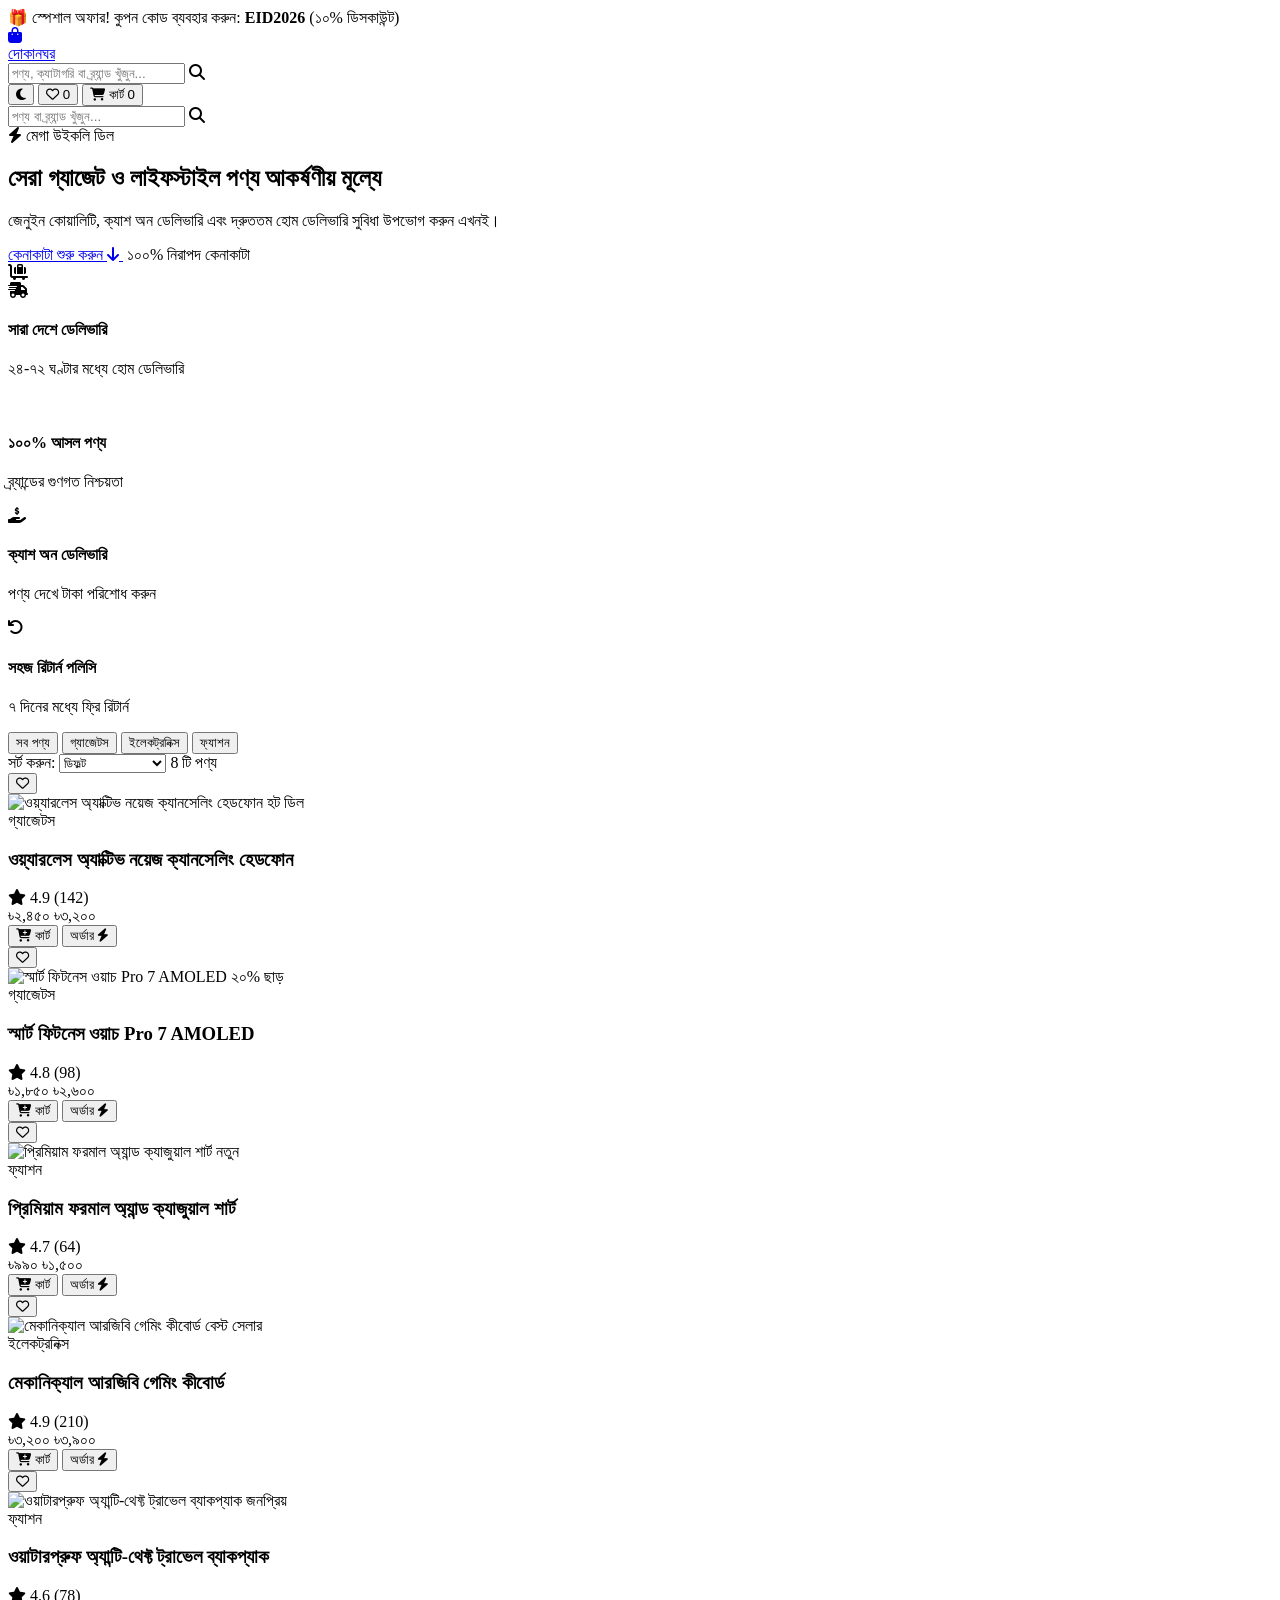
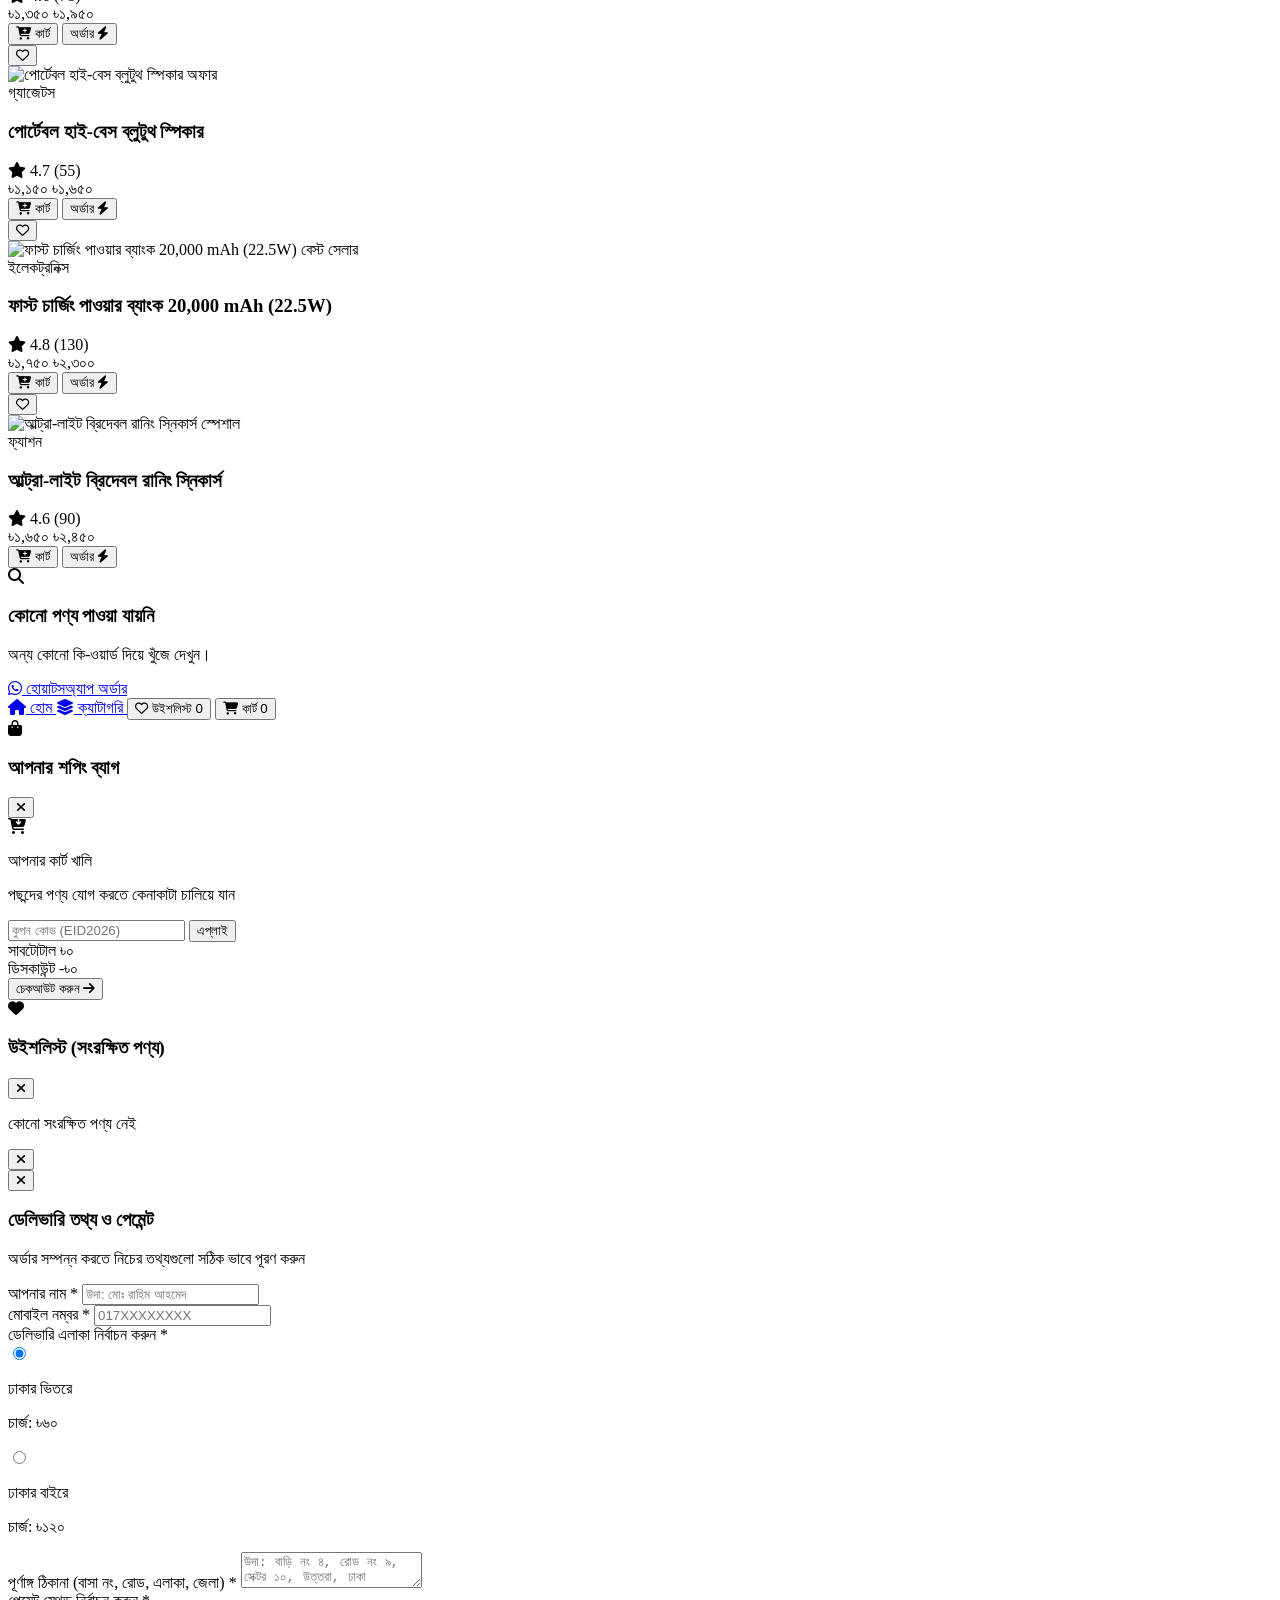
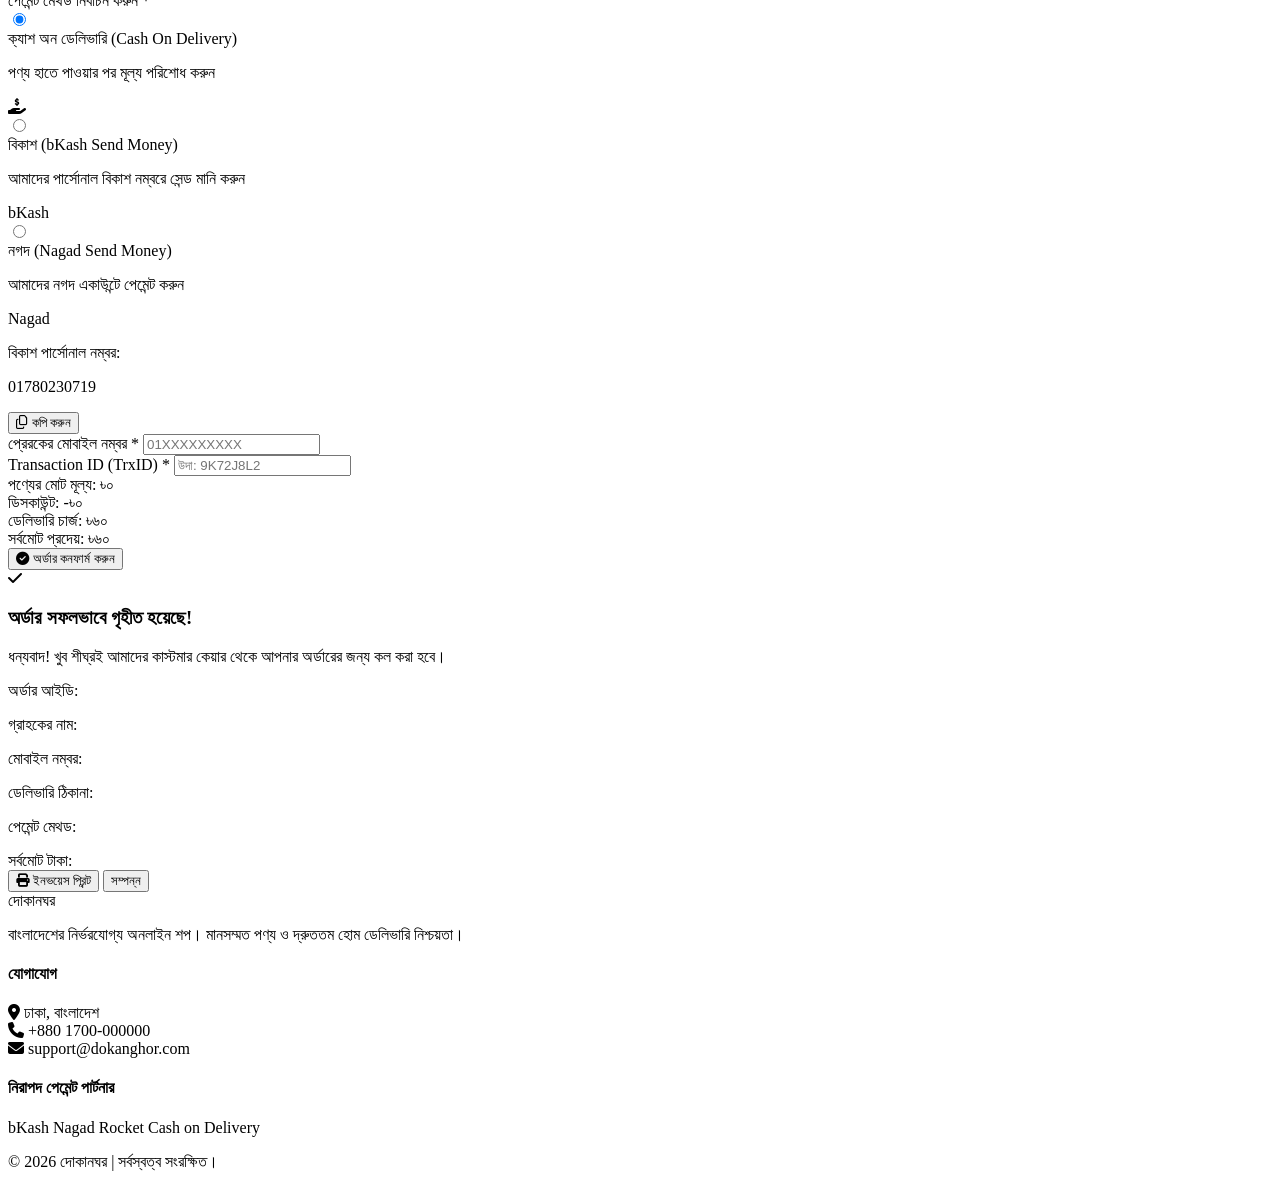
==== index.html @ 59a766f0 "Upload all website files" ====
<!DOCTYPE html>
<html lang="bn">
<head>
  <meta charset="UTF-8">
  <meta name="viewport" content="width=device-width, initial-scale=1.0">
  <title>দোকানঘর | Bangladesh's Modern E-Commerce Platform</title>
  <link rel="preconnect" href="https://fonts.googleapis.com">
  <link rel="preconnect" href="https://fonts.gstatic.com" crossorigin>
  <link href="https://fonts.googleapis.com/css2?family=Hind+Siliguri:wght@400;500;600;700&family=Plus+Jakarta+Sans:wght@400;500;600;700;800&display=swap" rel="stylesheet">

  <!-- Tailwind CSS CDN -->
  <script src="https://cdn.tailwindcss.com"></script>
  
  <!-- FontAwesome Icons -->
  <link rel="stylesheet" href="https://cdnjs.cloudflare.com/ajax/libs/font-awesome/6.5.1/css/all.min.css">

  <!-- Custom CSS -->
  <link rel="stylesheet" href="style.css">

  <script>
    tailwind.config = {
      theme: {
        extend: {
          fontFamily: {
            sans: ['Hind Siliguri', 'Plus Jakarta Sans', 'sans-serif'],
          },
          colors: {
            brand: {
              50: '#f0fdf4',
              100: '#dcfce7',
              500: '#22c55e',
              600: '#16a34a',
              700: '#15803d',
              800: '#166534',
            },
            bkash: '#e2136e',
            nagad: '#f7941d',
          }
        }
      }
    }
  </script>
</head>
<body class="bg-[#f8fafc] text-slate-800 font-sans min-h-screen flex flex-col antialiased pb-16 md:pb-0">

  <!-- Top Announcement Bar -->
  <div class="announcement-bar bg-gradient-to-r from-emerald-800 via-brand-700 to-teal-800 text-white text-xs sm:text-sm py-2 px-4 text-center font-medium shadow-inner flex items-center justify-center gap-2">
    <span>🎁 স্পেশাল অফার! কুপন কোড ব্যবহার করুন: <strong class="bg-white/20 px-2 py-0.5 rounded text-amber-300 tracking-wider">EID2026</strong> (১০% ডিসকাউন্ট)</span>
  </div>

  <!-- Header / Navigation Bar -->
  <header class="sticky top-0 z-40 bg-white/90 backdrop-blur-md border-b border-slate-200 shadow-sm transition-all">
    <div class="max-w-7xl mx-auto px-4 sm:px-6 lg:px-8">
      <div class="flex items-center justify-between h-16 sm:h-20 gap-4">
        
        <!-- Logo -->
        <a href="#" class="flex items-center gap-2.5 flex-shrink-0">
          <div class="w-10 h-10 rounded-xl bg-gradient-to-br from-brand-500 to-brand-700 flex items-center justify-center text-white text-xl font-bold shadow-md shadow-brand-500/20">
            <i class="fa-solid fa-bag-shopping"></i>
          </div>
          <span class="text-2xl font-extrabold text-slate-900 tracking-tight">দোকান<span class="text-brand-600">ঘর</span></span>
        </a>

        <!-- Desktop Search Bar -->
        <div class="flex-1 max-w-xl hidden md:block">
          <div class="relative">
            <input 
              type="text" 
              id="searchInput" 
              placeholder="পণ্য, ক্যাটাগরি বা ব্র্যান্ড খুঁজুন..." 
              class="w-full pl-11 pr-4 py-2.5 text-sm bg-slate-100 border border-transparent rounded-full focus:bg-white focus:border-brand-500 focus:ring-4 focus:ring-brand-500/10 focus:outline-none transition-all"
            >
            <i class="fa-solid fa-magnifying-glass absolute left-4 top-3.5 text-slate-400 text-sm"></i>
          </div>
        </div>

        <!-- Right Action Items -->
        <div class="flex items-center gap-3">
          <!-- Dark Mode Toggle -->
          <button 
            id="darkModeToggle" 
            class="p-2.5 rounded-full text-slate-600 hover:text-amber-500 hover:bg-amber-50 border border-slate-200 transition"
            title="ডার্ক মোড"
            aria-label="Toggle dark mode"
          >
            <i id="darkModeIcon" class="fa-solid fa-moon text-lg"></i>
          </button>

          <!-- Wishlist Button -->
          <button 
            id="wishlistToggleBtn" 
            class="relative p-2.5 rounded-full text-slate-600 hover:text-rose-600 hover:bg-rose-50 border border-slate-200 transition"
            title="উইশলিস্ট"
          >
            <i class="fa-regular fa-heart text-lg"></i>
            <span id="wishlistCountBadge" class="absolute -top-1 -right-1 bg-rose-500 text-white text-[10px] font-bold w-4 h-4 rounded-full flex items-center justify-center">0</span>
          </button>

          <!-- Cart Button -->
          <button 
            id="cartToggleBtn" 
            class="relative flex items-center gap-2.5 bg-brand-600 hover:bg-brand-700 text-white px-4 py-2.5 rounded-full transition shadow-md shadow-brand-600/20 font-semibold text-sm"
          >
            <i class="fa-solid fa-cart-shopping"></i>
            <span class="hidden sm:inline">কার্ট</span>
            <span id="cartCountBadge" class="bg-white text-brand-700 text-xs font-bold w-5 h-5 rounded-full flex items-center justify-center shadow-sm">0</span>
          </button>
        </div>

      </div>

      <!-- Mobile Search Bar -->
      <div class="pb-3 md:hidden">
        <div class="relative">
          <input 
            type="text" 
            id="mobileSearchInput" 
            placeholder="পণ্য বা ব্র্যান্ড খুঁজুন..." 
            class="w-full pl-10 pr-4 py-2 text-sm bg-slate-100 border border-slate-200 rounded-full focus:bg-white focus:border-brand-500 focus:outline-none"
          >
          <i class="fa-solid fa-magnifying-glass absolute left-3.5 top-3 text-slate-400 text-sm"></i>
        </div>
      </div>
    </div>
  </header>

  <!-- Hero Section -->
  <section class="max-w-7xl mx-auto px-4 sm:px-6 lg:px-8 pt-6">
    <div class="relative rounded-3xl overflow-hidden bg-gradient-to-r from-slate-900 via-emerald-950 to-brand-900 text-white p-8 sm:p-14 shadow-2xl border border-slate-800">
      <div class="relative z-10 max-w-xl">
        <span class="inline-flex items-center gap-1.5 bg-brand-500/20 text-brand-300 border border-brand-500/30 text-xs font-semibold px-3 py-1 rounded-full mb-4">
          <i class="fa-solid fa-bolt text-amber-400"></i> মেগা উইকলি ডিল
        </span>
        <h1 class="text-3xl sm:text-5xl font-extrabold tracking-tight mb-4 leading-tight">
          সেরা গ্যাজেট ও লাইফস্টাইল পণ্য আকর্ষণীয় মূল্যে
        </h1>
        <p class="text-sm sm:text-base text-slate-300 mb-8 leading-relaxed">
          জেনুইন কোয়ালিটি, ক্যাশ অন ডেলিভারি এবং দ্রুততম হোম ডেলিভারি সুবিধা উপভোগ করুন এখনই।
        </p>
        <div class="flex flex-wrap items-center gap-4">
          <a href="#productSection" class="inline-flex items-center gap-2 bg-brand-500 hover:bg-brand-600 text-white font-bold px-7 py-3.5 rounded-full transition shadow-lg shadow-brand-500/30 text-sm">
            <span>কেনাকাটা শুরু করুন</span>
            <i class="fa-solid fa-arrow-down text-xs"></i>
          </a>
          <span class="text-xs text-slate-400 flex items-center gap-1.5">
            <i class="fa-solid fa-shield-check text-brand-400"></i> ১০০% নিরাপদ কেনাকাটা
          </span>
        </div>
      </div>
      <div class="absolute right-0 bottom-0 opacity-15 pointer-events-none transform translate-x-10 translate-y-10">
        <i class="fa-solid fa-cart-flatbed-suitcase text-[340px]"></i>
      </div>
    </div>
  </section>

  <!-- Trust Badges -->
  <section class="max-w-7xl mx-auto px-4 sm:px-6 lg:px-8 py-6">
    <div class="grid grid-cols-2 md:grid-cols-4 gap-3 sm:gap-4">
      <div class="bg-white p-4 rounded-2xl border border-slate-100 shadow-sm flex items-center gap-3.5">
        <div class="w-11 h-11 rounded-xl bg-emerald-50 text-brand-600 flex items-center justify-center text-xl flex-shrink-0">
          <i class="fa-solid fa-truck-fast"></i>
        </div>
        <div>
          <h4 class="font-bold text-slate-900 text-xs sm:text-sm">সারা দেশে ডেলিভারি</h4>
          <p class="text-[11px] text-slate-500">২৪-৭২ ঘণ্টার মধ্যে হোম ডেলিভারি</p>
        </div>
      </div>

      <div class="bg-white p-4 rounded-2xl border border-slate-100 shadow-sm flex items-center gap-3.5">
        <div class="w-11 h-11 rounded-xl bg-blue-50 text-blue-600 flex items-center justify-center text-xl flex-shrink-0">
          <i class="fa-solid fa-shield-check"></i>
        </div>
        <div>
          <h4 class="font-bold text-slate-900 text-xs sm:text-sm">১০০% আসল পণ্য</h4>
          <p class="text-[11px] text-slate-500">ব্র্যান্ডের গুণগত নিশ্চয়তা</p>
        </div>
      </div>

      <div class="bg-white p-4 rounded-2xl border border-slate-100 shadow-sm flex items-center gap-3.5">
        <div class="w-11 h-11 rounded-xl bg-amber-50 text-amber-600 flex items-center justify-center text-xl flex-shrink-0">
          <i class="fa-solid fa-hand-holding-dollar"></i>
        </div>
        <div>
          <h4 class="font-bold text-slate-900 text-xs sm:text-sm">ক্যাশ অন ডেলিভারি</h4>
          <p class="text-[11px] text-slate-500">পণ্য দেখে টাকা পরিশোধ করুন</p>
        </div>
      </div>

      <div class="bg-white p-4 rounded-2xl border border-slate-100 shadow-sm flex items-center gap-3.5">
        <div class="w-11 h-11 rounded-xl bg-purple-50 text-purple-600 flex items-center justify-center text-xl flex-shrink-0">
          <i class="fa-solid fa-arrow-rotate-left"></i>
        </div>
        <div>
          <h4 class="font-bold text-slate-900 text-xs sm:text-sm">সহজ রিটার্ন পলিসি</h4>
          <p class="text-[11px] text-slate-500">৭ দিনের মধ্যে ফ্রি রিটার্ন</p>
        </div>
      </div>
    </div>
  </section>

  <!-- Filter & Products Section -->
  <main id="productSection" class="max-w-7xl mx-auto px-4 sm:px-6 lg:px-8 py-4 flex-1">
    
    <!-- Controls Bar -->
    <div class="flex flex-col sm:flex-row sm:items-center justify-between gap-4 mb-6">
      <!-- Category Tabs -->
      <div id="categoryTabs" class="flex gap-2 overflow-x-auto pb-1 scrollbar-none">
        <!-- Rendered by app.js -->
      </div>

      <!-- Sorting Filter -->
      <div class="flex items-center gap-3 self-end sm:self-auto">
        <label for="sortSelect" class="text-xs text-slate-500 font-semibold whitespace-nowrap">সর্ট করুন:</label>
        <select id="sortSelect" class="bg-white border border-slate-200 text-xs font-semibold text-slate-700 rounded-xl px-3 py-2 focus:outline-none focus:border-brand-500">
          <option value="default">ডিফল্ট</option>
          <option value="price-low">মূল্য: কম থেকে বেশি</option>
          <option value="price-high">মূল্য: বেশি থেকে কম</option>
          <option value="rating">সর্বোচ্চ রেটিং</option>
        </select>
        <span id="productCountBadge" class="text-xs font-bold text-slate-600 bg-slate-200 px-3 py-1.5 rounded-full"></span>
      </div>
    </div>

    <!-- Product Grid -->
    <div id="productGrid" class="grid grid-cols-2 sm:grid-cols-3 lg:grid-cols-4 gap-4 sm:gap-6">
      <!-- Rendered by app.js -->
    </div>

    <!-- Empty State -->
    <div id="emptyState" class="hidden text-center py-20">
      <div class="w-20 h-20 bg-slate-100 rounded-full flex items-center justify-center mx-auto mb-4 text-3xl text-slate-400">
        <i class="fa-solid fa-magnifying-glass"></i>
      </div>
      <h3 class="text-lg font-bold text-slate-800">কোনো পণ্য পাওয়া যায়নি</h3>
      <p class="text-xs text-slate-500 mt-1">অন্য কোনো কি-ওয়ার্ড দিয়ে খুঁজে দেখুন।</p>
    </div>
  </main>

  <!-- Floating WhatsApp Direct Order Button -->
  <a 
    href="https://wa.me/8801700000000?text=Hello,%20I%20want%20to%20order%20from%20your%20website" 
    target="_blank" 
    class="fixed bottom-20 md:bottom-6 left-6 z-40 bg-[#25D366] text-white p-3.5 rounded-full shadow-2xl hover:scale-110 transition-transform flex items-center gap-2 group"
    title="হোয়াটসঅ্যাপে অর্ডার করুন"
  >
    <i class="fa-brands fa-whatsapp text-2xl"></i>
    <span class="max-w-0 overflow-hidden group-hover:max-w-xs transition-all duration-300 text-xs font-bold whitespace-nowrap">
      হোয়াটসঅ্যাপ অর্ডার
    </span>
  </a>

  <!-- Mobile Bottom Navigation Bar -->
  <div class="fixed bottom-0 inset-x-0 z-40 bg-white border-t border-slate-200 flex justify-around items-center py-2.5 md:hidden shadow-lg">
    <a href="#" class="flex flex-col items-center text-brand-600 text-xs font-bold">
      <i class="fa-solid fa-house text-lg"></i>
      <span>হোম</span>
    </a>
    <a href="#productSection" class="flex flex-col items-center text-slate-500 text-xs font-medium">
      <i class="fa-solid fa-layer-group text-lg"></i>
      <span>ক্যাটাগরি</span>
    </a>
    <button onclick="openWishlist()" class="flex flex-col items-center text-slate-500 text-xs font-medium relative">
      <i class="fa-regular fa-heart text-lg"></i>
      <span>উইশলিস্ট</span>
      <span id="mobileWishBadge" class="absolute -top-1 right-2 bg-rose-500 text-white text-[9px] w-3.5 h-3.5 rounded-full flex items-center justify-center">0</span>
    </button>
    <button onclick="openCart()" class="flex flex-col items-center text-slate-500 text-xs font-medium relative">
      <i class="fa-solid fa-cart-shopping text-lg"></i>
      <span>কার্ট</span>
      <span id="mobileCartBadge" class="absolute -top-1 right-1 bg-brand-600 text-white text-[9px] w-3.5 h-3.5 rounded-full flex items-center justify-center">0</span>
    </button>
  </div>

  <!-- Cart Slide-Over Drawer -->
  <div id="cartDrawer" class="fixed inset-0 z-50 overflow-hidden hidden" role="dialog" aria-modal="true">
    <div id="cartBackdrop" class="absolute inset-0 bg-slate-900/60 backdrop-blur-sm transition-opacity"></div>
    <div class="fixed inset-y-0 right-0 max-w-full flex pl-10">
      <div class="w-screen max-w-md bg-white shadow-2xl flex flex-col">
        
        <!-- Header -->
        <div class="p-5 border-b border-slate-200 flex items-center justify-between bg-slate-50">
          <div class="flex items-center gap-2">
            <i class="fa-solid fa-bag-shopping text-brand-600 text-lg"></i>
            <h3 class="text-base font-bold text-slate-900">আপনার শপিং ব্যাগ</h3>
          </div>
          <button id="cartCloseBtn" class="text-slate-400 hover:text-slate-600 p-1.5 rounded-full hover:bg-slate-200">
            <i class="fa-solid fa-xmark text-lg"></i>
          </button>
        </div>

        <!-- Items -->
        <div id="cartItemsList" class="flex-1 overflow-y-auto p-5 space-y-3.5"></div>

        <!-- Empty Cart State -->
        <div id="emptyCartView" class="hidden flex-1 flex flex-col items-center justify-center p-6 text-center">
          <i class="fa-solid fa-cart-arrow-down text-5xl text-slate-300 mb-3"></i>
          <p class="font-bold text-slate-700">আপনার কার্ট খালি</p>
          <p class="text-xs text-slate-400 mt-1">পছন্দের পণ্য যোগ করতে কেনাকাটা চালিয়ে যান</p>
        </div>

        <!-- Footer / Coupon & Checkout -->
        <div id="cartFooter" class="p-5 border-t border-slate-200 bg-slate-50 space-y-3">
          
          <!-- Coupon Box -->
          <div class="flex gap-2">
            <input type="text" id="couponInput" placeholder="কুপন কোড (EID2026)" class="flex-1 px-3 py-2 bg-white border border-slate-300 rounded-xl text-xs uppercase focus:outline-none focus:border-brand-500">
            <button onclick="applyCoupon()" class="bg-slate-800 hover:bg-slate-900 text-white text-xs font-bold px-4 py-2 rounded-xl transition">এপ্লাই</button>
          </div>
          <div id="couponMessage" class="text-[11px] hidden font-semibold"></div>

          <!-- Total Calculation -->
          <div class="space-y-1.5 text-xs text-slate-600 pt-2 border-t border-slate-200">
            <div class="flex justify-between">
              <span>সাবটোটাল</span>
              <span id="cartSubtotalText" class="font-bold text-slate-900">৳০</span>
            </div>
            <div id="discountRow" class="flex justify-between text-brand-600 hidden">
              <span>ডিসকাউন্ট</span>
              <span id="cartDiscountText">-৳০</span>
            </div>
          </div>

          <button 
            id="proceedToCheckoutBtn" 
            class="w-full bg-brand-600 hover:bg-brand-700 text-white font-bold py-3.5 rounded-xl transition shadow-lg shadow-brand-600/20 flex items-center justify-center gap-2 text-sm"
          >
            <span>চেকআউট করুন</span>
            <i class="fa-solid fa-arrow-right text-xs"></i>
          </button>
        </div>

      </div>
    </div>
  </div>

  <!-- Wishlist Modal -->
  <div id="wishlistModal" class="fixed inset-0 z-50 overflow-hidden hidden">
    <div id="wishlistBackdrop" class="absolute inset-0 bg-slate-900/60 backdrop-blur-sm"></div>
    <div class="fixed inset-y-0 right-0 max-w-full flex pl-10">
      <div class="w-screen max-w-md bg-white shadow-2xl flex flex-col">
        <div class="p-5 border-b border-slate-200 flex items-center justify-between bg-slate-50">
          <div class="flex items-center gap-2 text-rose-600">
            <i class="fa-solid fa-heart text-lg"></i>
            <h3 class="text-base font-bold text-slate-900">উইশলিস্ট (সংরক্ষিত পণ্য)</h3>
          </div>
          <button id="wishlistCloseBtn" class="text-slate-400 hover:text-slate-600 p-1.5 rounded-full hover:bg-slate-200">
            <i class="fa-solid fa-xmark text-lg"></i>
          </button>
        </div>
        <div id="wishlistItemsList" class="flex-1 overflow-y-auto p-5 space-y-3.5"></div>
      </div>
    </div>
  </div>

  <!-- Product Quick View Modal -->
  <div id="quickViewModal" class="fixed inset-0 z-50 overflow-y-auto hidden">
    <div id="quickViewBackdrop" class="fixed inset-0 bg-slate-900/70 backdrop-blur-sm"></div>
    <div class="relative min-h-screen flex items-center justify-center p-4">
      <div class="relative bg-white rounded-3xl max-w-3xl w-full p-6 sm:p-8 shadow-2xl border border-slate-100 overflow-hidden animate-scale-up">
        <button id="quickViewCloseBtn" class="absolute top-4 right-4 text-slate-400 hover:text-slate-600 p-2 rounded-full hover:bg-slate-100">
          <i class="fa-solid fa-xmark text-lg"></i>
        </button>
        <div id="quickViewContent" class="grid grid-cols-1 md:grid-cols-2 gap-6 items-center">
          <!-- Dynamic Content -->
        </div>
      </div>
    </div>
  </div>

  <!-- Complete Checkout Modal -->
  <div id="checkoutModal" class="fixed inset-0 z-50 overflow-y-auto hidden">
    <div id="checkoutBackdrop" class="fixed inset-0 bg-slate-900/70 backdrop-blur-sm"></div>
    <div class="relative min-h-screen flex items-center justify-center p-4">
      <div class="relative bg-white rounded-3xl max-w-2xl w-full p-6 sm:p-8 shadow-2xl border border-slate-100">
        
        <button id="checkoutCloseBtn" class="absolute top-4 right-4 text-slate-400 hover:text-slate-600 p-2 rounded-full hover:bg-slate-100">
          <i class="fa-solid fa-xmark text-lg"></i>
        </button>

        <div class="mb-6">
          <h3 class="text-2xl font-bold text-slate-900">ডেলিভারি তথ্য ও পেমেন্ট</h3>
          <p class="text-xs text-slate-500 mt-1">অর্ডার সম্পন্ন করতে নিচের তথ্যগুলো সঠিক ভাবে পূরণ করুন</p>
        </div>

        <form id="checkoutForm" class="space-y-4">
          <div class="grid grid-cols-1 sm:grid-cols-2 gap-4">
            <div>
              <label class="block text-xs font-semibold text-slate-700 mb-1">আপনার নাম *</label>
              <input type="text" id="custName" required placeholder="উদা: মোঃ রাহিম আহমেদ" class="w-full px-3.5 py-2.5 border border-slate-300 rounded-xl text-sm focus:outline-none focus:border-brand-500">
            </div>
            <div>
              <label class="block text-xs font-semibold text-slate-700 mb-1">মোবাইল নম্বর *</label>
              <input type="tel" id="custPhone" required placeholder="017XXXXXXXX" pattern="01[3-9][0-9]{8}" class="w-full px-3.5 py-2.5 border border-slate-300 rounded-xl text-sm focus:outline-none focus:border-brand-500">
            </div>
          </div>

          <!-- Delivery Area -->
          <div>
            <label class="block text-xs font-semibold text-slate-700 mb-1.5">ডেলিভারি এলাকা নির্বাচন করুন *</label>
            <div class="grid grid-cols-2 gap-3">
              <label class="flex items-center gap-2.5 p-3 border rounded-2xl cursor-pointer hover:bg-slate-50 transition border-brand-500 bg-brand-50/40 delivery-radio-label">
                <input type="radio" name="deliveryArea" value="inside" checked class="accent-brand-600">
                <div>
                  <p class="text-xs sm:text-sm font-bold text-slate-800">ঢাকার ভিতরে</p>
                  <p class="text-[11px] text-slate-500">চার্জ: ৳৬০</p>
                </div>
              </label>

              <label class="flex items-center gap-2.5 p-3 border rounded-2xl cursor-pointer hover:bg-slate-50 transition border-slate-200 delivery-radio-label">
                <input type="radio" name="deliveryArea" value="outside" class="accent-brand-600">
                <div>
                  <p class="text-xs sm:text-sm font-bold text-slate-800">ঢাকার বাইরে</p>
                  <p class="text-[11px] text-slate-500">চার্জ: ৳১২০</p>
                </div>
              </label>
            </div>
          </div>

          <div>
            <label class="block text-xs font-semibold text-slate-700 mb-1">পূর্ণাঙ্গ ঠিকানা (বাসা নং, রোড, এলাকা, জেলা) *</label>
            <textarea id="custAddress" required rows="2" placeholder="উদা: বাড়ি নং ৪, রোড নং ৯, সেক্টর ১০, উত্তরা, ঢাকা" class="w-full px-3.5 py-2.5 border border-slate-300 rounded-xl text-sm focus:outline-none focus:border-brand-500"></textarea>
          </div>

          <!-- Payment Options -->
          <div>
            <label class="block text-xs font-semibold text-slate-700 mb-2">পেমেন্ট মেথড নির্বাচন করুন *</label>
            <div class="space-y-2.5">
              
              <!-- COD -->
              <label class="flex items-center justify-between p-3.5 border rounded-2xl cursor-pointer hover:bg-slate-50 transition border-brand-500 bg-brand-50/30">
                <div class="flex items-center gap-3">
                  <input type="radio" name="paymentMethod" value="cod" checked onchange="togglePaymentBox()" class="accent-brand-600">
                  <div>
                    <span class="text-xs sm:text-sm font-bold text-slate-800">ক্যাশ অন ডেলিভারি (Cash On Delivery)</span>
                    <p class="text-[11px] text-slate-500">পণ্য হাতে পাওয়ার পর মূল্য পরিশোধ করুন</p>
                  </div>
                </div>
                <i class="fa-solid fa-hand-holding-dollar text-xl text-brand-600"></i>
              </label>

              <!-- bKash -->
              <label class="flex items-center justify-between p-3.5 border rounded-2xl cursor-pointer hover:bg-slate-50 transition border-slate-200">
                <div class="flex items-center gap-3">
                  <input type="radio" name="paymentMethod" value="bkash" onchange="togglePaymentBox()" class="accent-pink-600">
                  <div>
                    <span class="text-xs sm:text-sm font-bold text-slate-800">বিকাশ (bKash Send Money)</span>
                    <p class="text-[11px] text-slate-500">আমাদের পার্সোনাল বিকাশ নম্বরে সেন্ড মানি করুন</p>
                  </div>
                </div>
                <span class="text-xs font-bold text-pink-600 bg-pink-50 px-2.5 py-1 rounded-lg border border-pink-200">bKash</span>
              </label>

              <!-- Nagad -->
              <label class="flex items-center justify-between p-3.5 border rounded-2xl cursor-pointer hover:bg-slate-50 transition border-slate-200">
                <div class="flex items-center gap-3">
                  <input type="radio" name="paymentMethod" value="nagad" onchange="togglePaymentBox()" class="accent-orange-600">
                  <div>
                    <span class="text-xs sm:text-sm font-bold text-slate-800">নগদ (Nagad Send Money)</span>
                    <p class="text-[11px] text-slate-500">আমাদের নগদ একাউন্টে পেমেন্ট করুন</p>
                  </div>
                </div>
                <span class="text-xs font-bold text-orange-600 bg-orange-50 px-2.5 py-1 rounded-lg border border-orange-200">Nagad</span>
              </label>
            </div>
          </div>

          <!-- Dynamic Manual Payment Verification Box -->
          <div id="manualPaymentBox" class="hidden p-4 rounded-2xl border space-y-3">
            <div class="flex items-center justify-between bg-white p-3 rounded-xl border border-slate-200">
              <div>
                <p class="text-xs text-slate-500" id="merchantLabel">বিকাশ পার্সোনাল নম্বর:</p>
                <p class="text-base font-bold text-slate-900 tracking-wider" id="merchantNumber">01780230719</p>
              </div>
              <button type="button" onclick="copyNumber()" class="text-xs font-bold bg-slate-100 hover:bg-slate-200 text-slate-700 px-3 py-1.5 rounded-lg transition flex items-center gap-1">
                <i class="fa-regular fa-copy"></i> কপি করুন
              </button>
            </div>

            <div class="grid grid-cols-1 sm:grid-cols-2 gap-3">
              <div>
                <label class="block text-[11px] font-semibold text-slate-700 mb-1">প্রেরকের মোবাইল নম্বর *</label>
                <input type="tel" id="senderPhone" placeholder="01XXXXXXXXX" class="w-full px-3 py-2 bg-white border border-slate-300 rounded-xl text-xs focus:outline-none focus:border-brand-500">
              </div>
              <div>
                <label class="block text-[11px] font-semibold text-slate-700 mb-1">Transaction ID (TrxID) *</label>
                <input type="text" id="transactionId" placeholder="উদা: 9K72J8L2" class="w-full px-3 py-2 bg-white border border-slate-300 rounded-xl text-xs uppercase focus:outline-none focus:border-brand-500">
              </div>
            </div>
          </div>

          <!-- Summary Box -->
          <div class="bg-slate-50 p-4 rounded-2xl space-y-2 border border-slate-200 text-xs">
            <div class="flex justify-between text-slate-600">
              <span>পণ্যের মোট মূল্য:</span>
              <span id="checkoutSubtotal">৳০</span>
            </div>
            <div id="checkoutDiscountRow" class="flex justify-between text-brand-600 hidden">
              <span>ডিসকাউন্ট:</span>
              <span id="checkoutDiscount">-৳০</span>
            </div>
            <div class="flex justify-between text-slate-600">
              <span>ডেলিভারি চার্জ:</span>
              <span id="checkoutDelivery">৳৬০</span>
            </div>
            <div class="border-t border-slate-200 pt-2 flex justify-between text-sm font-bold text-slate-900">
              <span>সর্বমোট প্রদেয়:</span>
              <span id="checkoutTotal" class="text-brand-600">৳৬০</span>
            </div>
          </div>

          <button 
            type="submit" 
            class="w-full bg-brand-600 hover:bg-brand-700 text-white font-bold py-3.5 rounded-2xl transition shadow-lg shadow-brand-600/30 text-sm flex items-center justify-center gap-2"
          >
            <i class="fa-solid fa-circle-check"></i>
            <span>অর্ডার কনফার্ম করুন</span>
          </button>
        </form>

      </div>
    </div>
  </div>

  <!-- Success & Invoice Modal -->
  <div id="successModal" class="fixed inset-0 z-50 overflow-y-auto hidden">
    <div class="fixed inset-0 bg-slate-900/70 backdrop-blur-sm"></div>
    <div class="relative min-h-screen flex items-center justify-center p-4">
      <div class="relative bg-white rounded-3xl max-w-lg w-full p-6 sm:p-8 text-center shadow-2xl border border-slate-100 animate-scale-up" id="invoicePrintArea">
        <div class="w-16 h-16 bg-emerald-100 text-brand-600 rounded-full flex items-center justify-center mx-auto mb-4 text-2xl">
          <i class="fa-solid fa-check"></i>
        </div>
        <h3 class="text-2xl font-bold text-slate-900 mb-1">অর্ডার সফলভাবে গৃহীত হয়েছে!</h3>
        <p class="text-xs text-slate-500 mb-6">ধন্যবাদ! খুব শীঘ্রই আমাদের কাস্টমার কেয়ার থেকে আপনার অর্ডারের জন্য কল করা হবে।</p>
        
        <!-- Printable Invoice Summary -->
        <div class="bg-slate-50 p-4 rounded-2xl text-left text-xs space-y-2 mb-6 border border-slate-200">
          <div class="flex justify-between border-b border-slate-200 pb-2">
            <span class="text-slate-500">অর্ডার আইডি:</span>
            <strong id="invoiceOrderId" class="text-brand-700"></strong>
          </div>
          <p><span class="text-slate-500">গ্রাহকের নাম:</span> <span id="invoiceName" class="font-semibold"></span></p>
          <p><span class="text-slate-500">মোবাইল নম্বর:</span> <span id="invoicePhone" class="font-semibold"></span></p>
          <p><span class="text-slate-500">ডেলিভারি ঠিকানা:</span> <span id="invoiceAddress" class="font-semibold"></span></p>
          <p><span class="text-slate-500">পেমেন্ট মেথড:</span> <span id="invoicePayment" class="font-semibold"></span></p>
          <div class="border-t border-slate-200 pt-2 flex justify-between font-bold text-slate-900">
            <span>সর্বমোট টাকা:</span>
            <span id="invoiceTotal" class="text-brand-600"></span>
          </div>
        </div>

        <div class="flex gap-3">
          <button onclick="window.print()" class="flex-1 bg-slate-100 hover:bg-slate-200 text-slate-800 font-bold py-3 rounded-xl transition text-xs flex items-center justify-center gap-2">
            <i class="fa-solid fa-print"></i> ইনভয়েস প্রিন্ট
          </button>
          <button id="successOkBtn" class="flex-1 bg-brand-600 text-white font-bold py-3 rounded-xl hover:bg-brand-700 transition text-xs">
            সম্পন্ন
          </button>
        </div>
      </div>
    </div>
  </div>

  <!-- Toast Notification Container -->
  <div id="toastContainer" class="fixed bottom-5 right-5 z-50 flex flex-col gap-2"></div>

  <!-- Footer -->
  <footer class="bg-slate-900 text-slate-300 py-12 mt-16 border-t border-slate-800">
    <div class="max-w-7xl mx-auto px-4 sm:px-6 lg:px-8 grid grid-cols-1 md:grid-cols-3 gap-8">
      <div>
        <span class="text-2xl font-extrabold text-white">দোকান<span class="text-brand-500">ঘর</span></span>
        <p class="text-xs text-slate-400 mt-3 leading-relaxed">
          বাংলাদেশের নির্ভরযোগ্য অনলাইন শপ। মানসম্মত পণ্য ও দ্রুততম হোম ডেলিভারি নিশ্চয়তা।
        </p>
      </div>
      <div>
        <h4 class="text-white font-bold text-sm mb-3">যোগাযোগ</h4>
        <p class="text-xs text-slate-400 leading-6">
          <i class="fa-solid fa-location-dot text-brand-500 w-4"></i> ঢাকা, বাংলাদেশ<br>
          <i class="fa-solid fa-phone text-brand-500 w-4"></i> +880 1700-000000<br>
          <i class="fa-solid fa-envelope text-brand-500 w-4"></i> support@dokanghor.com
        </p>
      </div>
      <div>
        <h4 class="text-white font-bold text-sm mb-3">নিরাপদ পেমেন্ট পার্টনার</h4>
        <div class="flex flex-wrap gap-2 text-xs font-bold text-white">
          <span class="bg-slate-800 px-3 py-1 rounded border border-slate-700">bKash</span>
          <span class="bg-slate-800 px-3 py-1 rounded border border-slate-700">Nagad</span>
          <span class="bg-slate-800 px-3 py-1 rounded border border-slate-700">Rocket</span>
          <span class="bg-slate-800 px-3 py-1 rounded border border-slate-700">Cash on Delivery</span>
        </div>
        <p class="text-[11px] text-slate-500 mt-4">© 2026 দোকানঘর | সর্বস্বত্ব সংরক্ষিত।</p>
      </div>
    </div>
  </footer>

  <script src="app.js"></script>
</body>
</html>
---- style.css ----
/* Smooth Scroll & Custom UI Tweaks */
html {
  scroll-behavior: smooth;
}

body.dark-mode {
  background-color: #020817 !important;
  color: #e2e8f0 !important;
}

body.dark-mode .announcement-bar {
  background: linear-gradient(90deg, #0f172a 0%, #0f766e 35%, #0f172a 100%) !important;
}

body.dark-mode header {
  background: rgba(15, 23, 42, 0.9) !important;
  border-color: rgba(148, 163, 184, 0.2) !important;
}

body.dark-mode .bg-white,
body.dark-mode .bg-slate-50,
body.dark-mode .bg-slate-100,
body.dark-mode .bg-slate-200,
body.dark-mode .bg-slate-900,
body.dark-mode .bg-slate-800,
body.dark-mode .bg-slate-950 {
  background-color: #0f172a !important;
}

body.dark-mode .text-slate-900,
body.dark-mode .text-slate-800,
body.dark-mode .text-slate-700,
body.dark-mode .text-slate-600,
body.dark-mode .text-slate-500,
body.dark-mode .text-slate-400,
body.dark-mode .text-slate-300,
body.dark-mode .text-slate-200 {
  color: #e2e8f0 !important;
}

body.dark-mode .text-slate-950 {
  color: #f8fafc !important;
}

body.dark-mode .border-slate-200,
body.dark-mode .border-slate-100,
body.dark-mode .border-slate-300,
body.dark-mode .border-slate-800 {
  border-color: rgba(148, 163, 184, 0.25) !important;
}

body.dark-mode .shadow-sm,
body.dark-mode .shadow-md,
body.dark-mode .shadow-lg,
body.dark-mode .shadow-xl,
body.dark-mode .shadow-2xl {
  box-shadow: none !important;
}

body.dark-mode .bg-slate-100 input,
body.dark-mode input,
body.dark-mode textarea,
body.dark-mode select {
  background-color: #0f172a !important;
  color: #e2e8f0 !important;
}

body.dark-mode .bg-slate-100,
body.dark-mode .bg-slate-50,
body.dark-mode .bg-white {
  box-shadow: inset 0 0 0 1px rgba(148, 163, 184, 0.12) !important;
}

body.dark-mode .bg-emerald-50,
body.dark-mode .bg-blue-50,
body.dark-mode .bg-amber-50,
body.dark-mode .bg-purple-50,
body.dark-mode .bg-rose-50,
body.dark-mode .bg-brand-50 {
  background-color: rgba(15, 23, 42, 0.7) !important;
}

::-webkit-scrollbar {
  width: 6px;
  height: 6px;
}

::-webkit-scrollbar-track {
  background: #f1f5f9;
}

::-webkit-scrollbar-thumb {
  background: #cbd5e1;
  border-radius: 9999px;
}

::-webkit-scrollbar-thumb:hover {
  background: #94a3b8;
}

.scrollbar-none::-webkit-scrollbar {
  display: none;
}
.scrollbar-none {
  -ms-overflow-style: none;
  scrollbar-width: none;
}

/* Animations */
@keyframes scaleUp {
  0% {
    opacity: 0;
    transform: scale(0.95);
  }
  100% {
    opacity: 1;
    transform: scale(1);
  }
}

.animate-scale-up {
  animation: scaleUp 0.25s cubic-bezier(0.16, 1, 0.3, 1) forwards;
}

/* Toast styling */
.toast-item {
  animation: toastSlide 0.3s ease forwards, toastFade 0.3s ease 2.7s forwards;
}

@keyframes toastSlide {
  from {
    opacity: 0;
    transform: translateY(20px);
  }
  to {
    opacity: 1;
    transform: translateY(0);
  }
}

@keyframes toastFade {
  to {
    opacity: 0;
  }
}

/* Print Invoice Styling */
@media print {
  body * {
    visibility: hidden;
  }
  #invoicePrintArea, #invoicePrintArea * {
    visibility: visible;
  }
  #invoicePrintArea {
    position: absolute;
    left: 0;
    top: 0;
    width: 100%;
    border: none;
    box-shadow: none;
  }
}
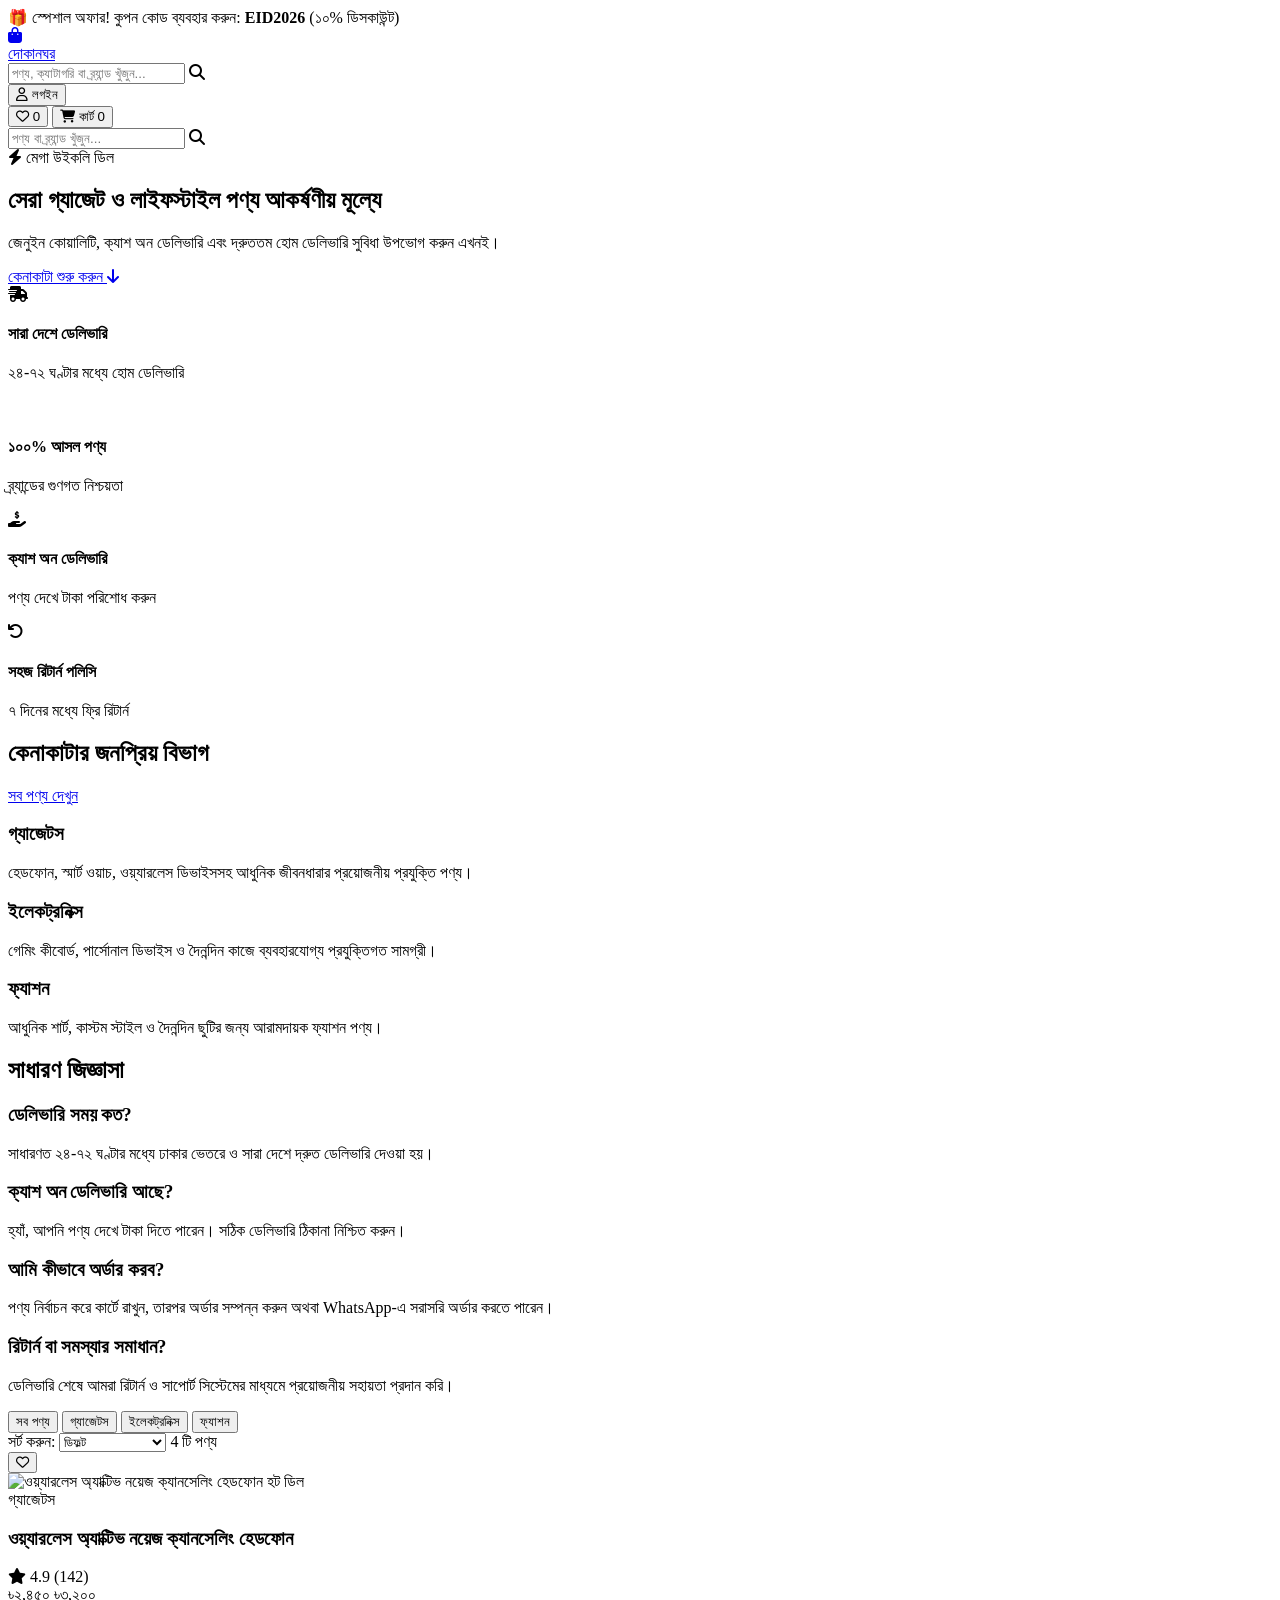
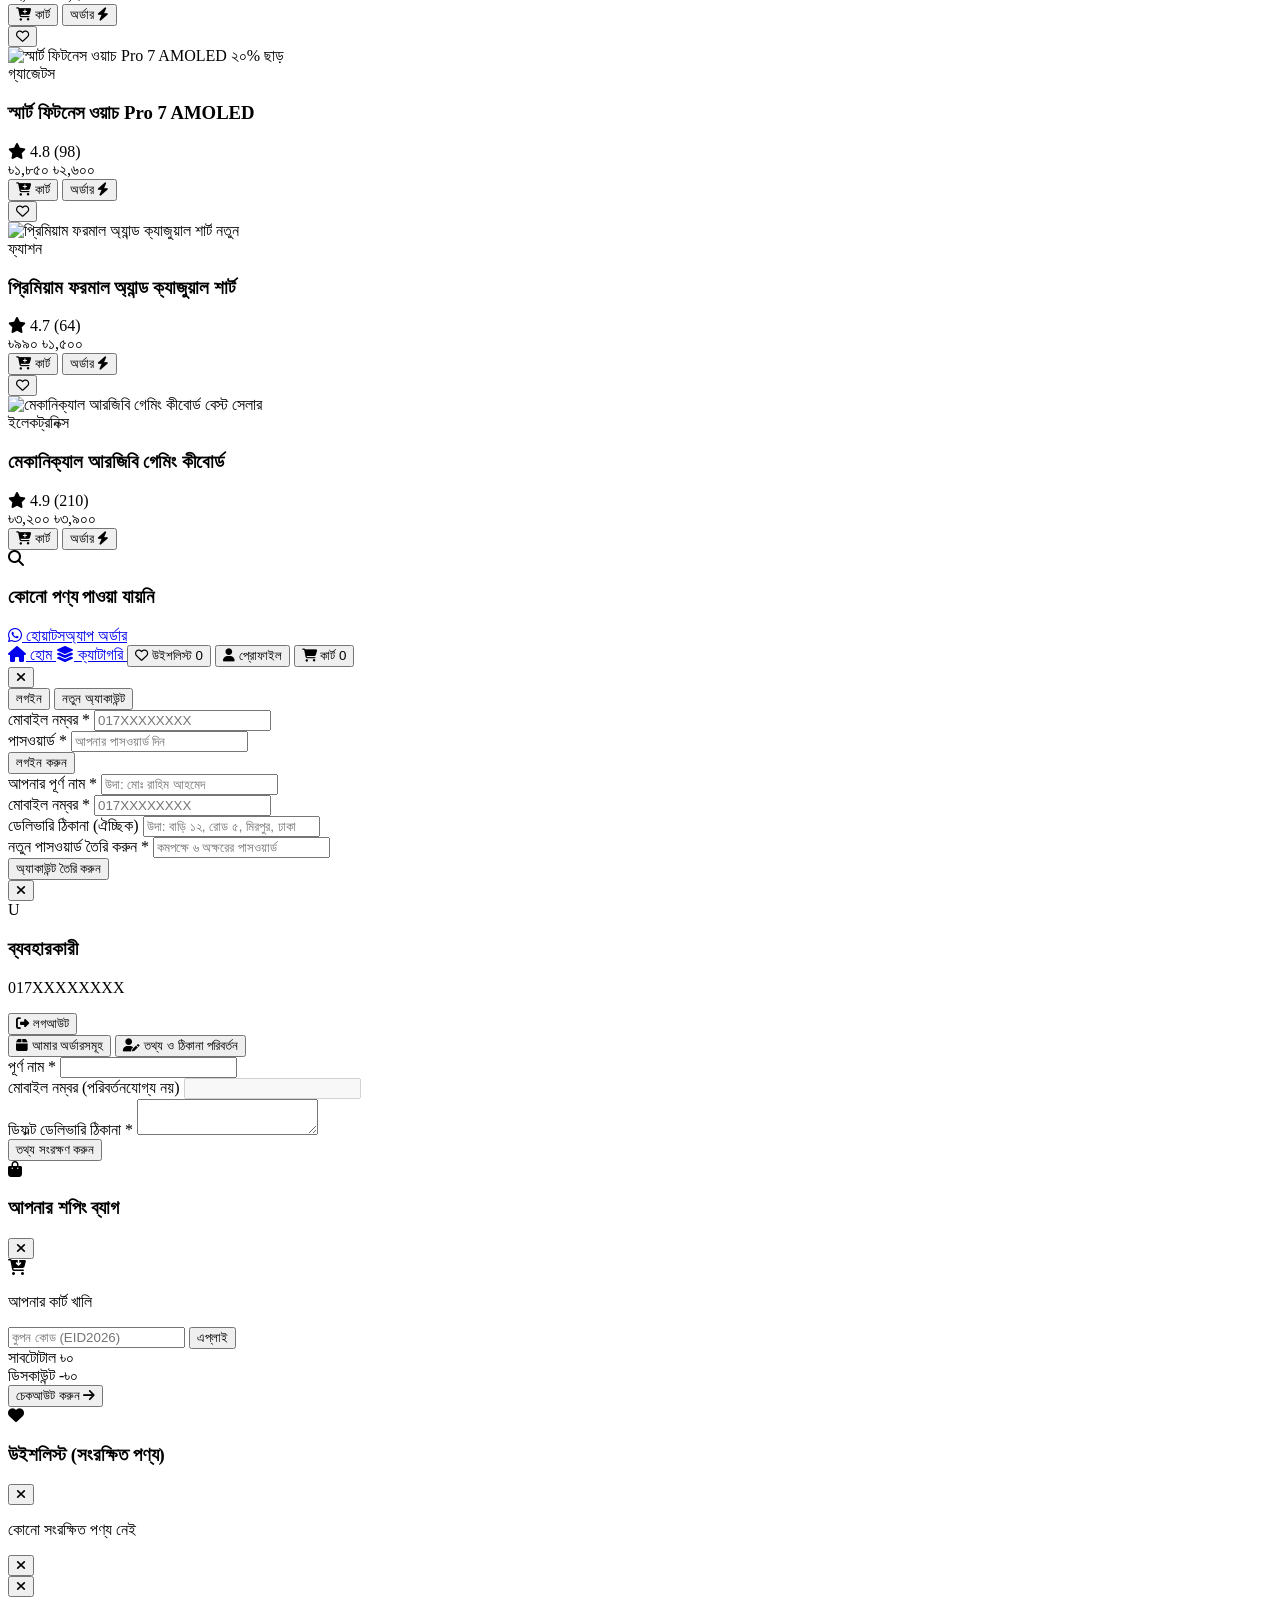
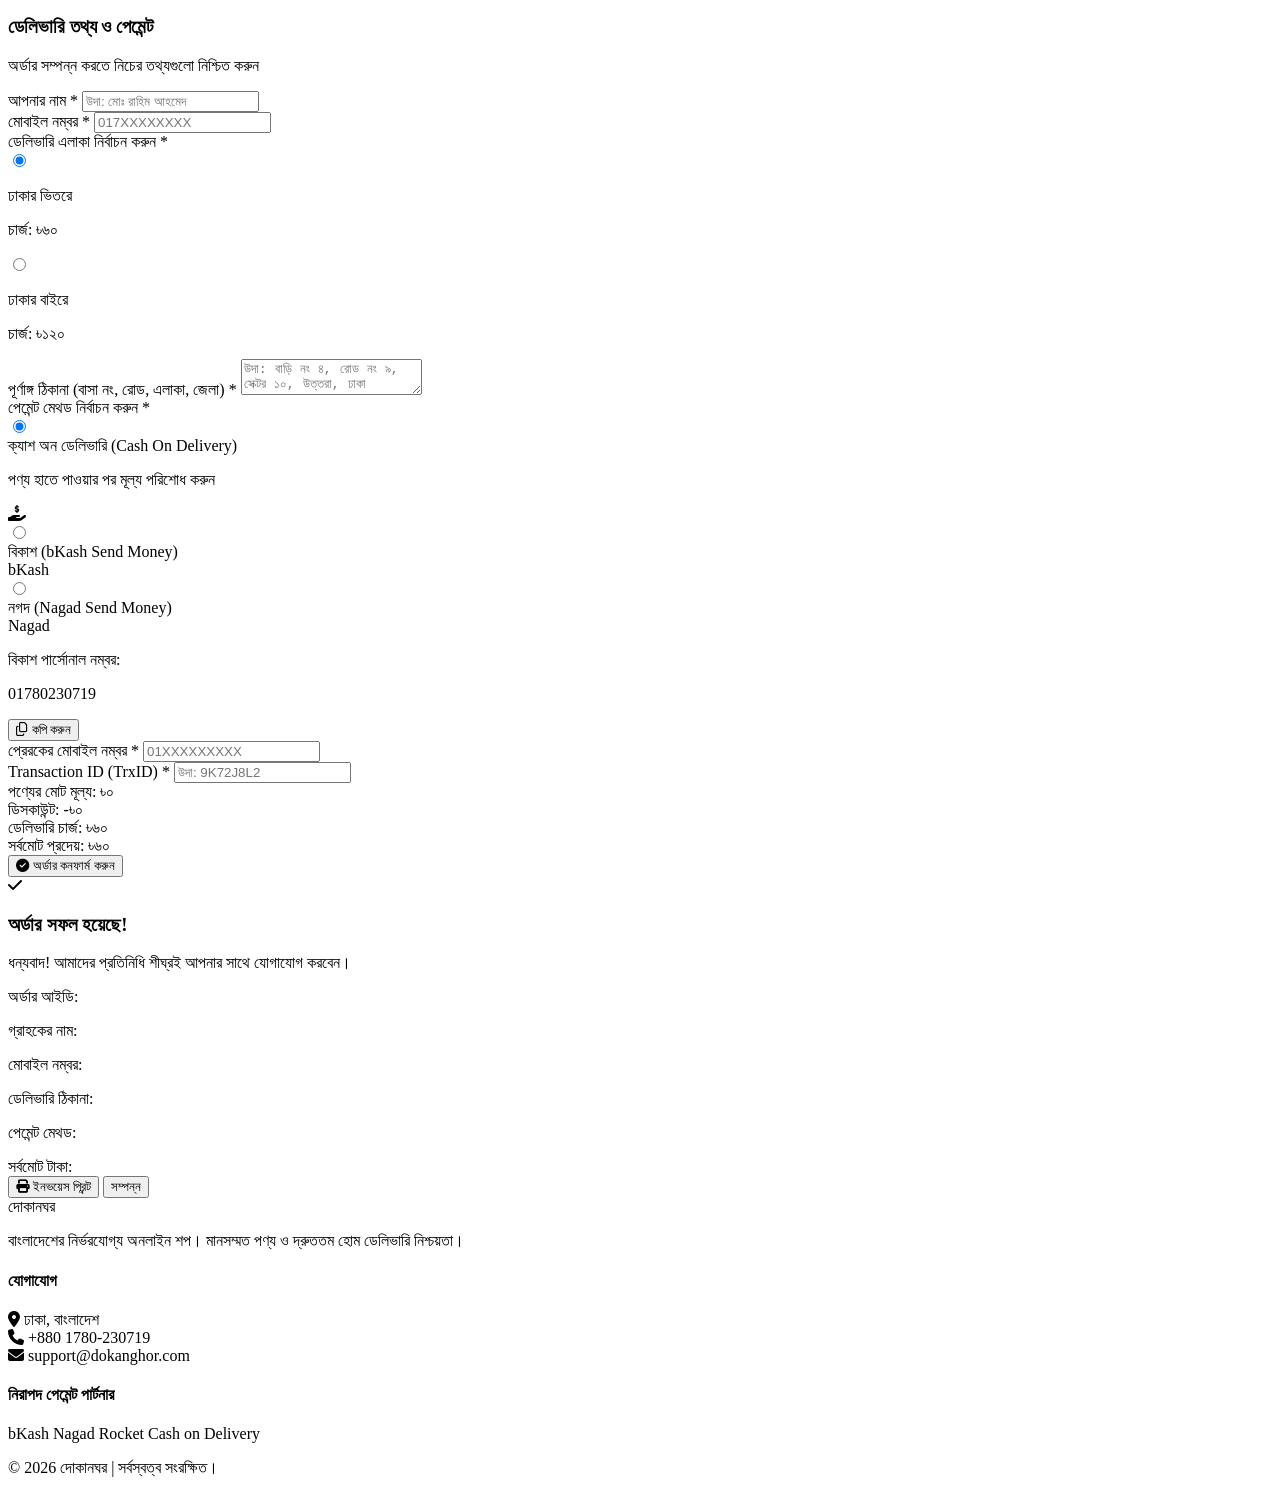
==== commit ff9ba18b: "Added user profile, auth and Firebase database" ====
--- a/index.html
+++ b/index.html
@@ -3,19 +3,59 @@
 <head>
   <meta charset="UTF-8">
   <meta name="viewport" content="width=device-width, initial-scale=1.0">
-  <title>দোকানঘর | Bangladesh's Modern E-Commerce Platform</title>
+  <meta name="description" content="দোকানঘর বাংলাদেশে সেরা অনলাইন শপ। গ্যাজেট, ফ্যাশন, ইলেকট্রনিক্স ও দৈনন্দিন পণ্য কিনুন, দ্রুত ডেলিভারি ও ক্যাশ অন ডেলিভারি সুবিধা নিয়ে।">
+  <meta name="keywords" content="অনলাইন শপ, বাংলাদেশে গ্যাজেট, ফ্যাশন, ইলেকট্রনিক্স, ডিজিটাল পণ্য, দোকানঘর, ক্যাশ অন ডেলিভারি, WhatsApp অর্ডার, বাংলাদেশি ecommerce">
+  <meta name="author" content="দোকানঘর">
+  <meta name="robots" content="index, follow, max-image-preview:large, max-snippet:-1, max-video-preview:-1">
+  <meta name="theme-color" content="#16a34a">
+  <meta name="format-detection" content="telephone=yes">
+  <link rel="manifest" href="manifest.json">
+  <meta property="og:title" content="দোকানঘর | বাংলাদেশি অনলাইন শপ - গ্যাজেট, ফ্যাশন ও ইলেকট্রনিক্স">
+  <meta property="og:description" content="সেরা গ্যাজেট, ফ্যাশন, ইলেকট্রনিক্স ও দৈনন্দিন পণ্য। দ্রুত ডেলিভারি, নিরাপদ পেমেন্ট ও ক্যাশ অন ডেলিভারি সুবিধা।">
+  <meta property="og:type" content="website">
+  <meta property="og:url" content="https://www.dokanghor.com/">
+  <meta property="og:image" content="https://images.unsplash.com/photo-1523275335684-37898b6baf30?w=1200&q=80">
+  <meta property="og:site_name" content="দোকানঘর">
+  <meta property="og:locale" content="bn_BD">
+  <meta name="twitter:card" content="summary_large_image">
+  <meta name="twitter:title" content="দোকানঘর | বাংলাদেশি অনলাইন শপ">
+  <meta name="twitter:description" content="গ্যাজেট, ফ্যাশন ও ইলেকট্রনিক্সের সেরা পণ্য এখন এক ক্লিকে।">
+  <meta name="twitter:image" content="https://images.unsplash.com/photo-1523275335684-37898b6baf30?w=1200&q=80">
+  <link rel="canonical" href="https://www.dokanghor.com/">
+  <title>দোকানঘর | বাংলাদেশি অনলাইন শপ - গ্যাজেট, ফ্যাশন ও ইলেকট্রনিক্স</title>
+  
   <link rel="preconnect" href="https://fonts.googleapis.com">
   <link rel="preconnect" href="https://fonts.gstatic.com" crossorigin>
   <link href="https://fonts.googleapis.com/css2?family=Hind+Siliguri:wght@400;500;600;700&family=Plus+Jakarta+Sans:wght@400;500;600;700;800&display=swap" rel="stylesheet">
 
-  <!-- Tailwind CSS CDN -->
   <script src="https://cdn.tailwindcss.com"></script>
-  
-  <!-- FontAwesome Icons -->
   <link rel="stylesheet" href="https://cdnjs.cloudflare.com/ajax/libs/font-awesome/6.5.1/css/all.min.css">
-
-  <!-- Custom CSS -->
   <link rel="stylesheet" href="style.css">
+
+  <script type="module">
+    import { initializeApp } from 'https://www.gstatic.com/firebasejs/10.12.2/firebase-app.js';
+    import { getStorage } from 'https://www.gstatic.com/firebasejs/10.12.2/firebase-storage.js';
+
+    const firebaseConfig = {
+      apiKey: "AIzaSyDRRIqrkGfcGgZzAm50_eZYcW-oYSx6UTM",
+      authDomain: "dokanghor-shop.firebaseapp.com",
+      projectId: "dokanghor-shop",
+      storageBucket: "dokanghor-shop.firebasestorage.app",
+      messagingSenderId: "655650687885",
+      appId: "1:655650687885:web:47cbf189b2741966280bc4",
+      measurementId: "G-R6HXZN992V"
+    };
+
+    const firebaseApp = initializeApp(firebaseConfig);
+    const firebaseStorage = getStorage(firebaseApp);
+
+    window.firebaseApp = firebaseApp;
+    window.firebaseStorage = firebaseStorage;
+    window.firebaseConfig = firebaseConfig;
+  </script>
+
+  <script id="storeSeoJson" type="application/ld+json"></script>
+  <script id="faqSeoJson" type="application/ld+json"></script>
 
   <script>
     tailwind.config = {
@@ -31,7 +71,6 @@
               500: '#22c55e',
               600: '#16a34a',
               700: '#15803d',
-              800: '#166534',
             },
             bkash: '#e2136e',
             nagad: '#f7941d',
@@ -40,16 +79,17 @@
       }
     }
   </script>
+
 </head>
 <body class="bg-[#f8fafc] text-slate-800 font-sans min-h-screen flex flex-col antialiased pb-16 md:pb-0">
 
   <!-- Top Announcement Bar -->
-  <div class="announcement-bar bg-gradient-to-r from-emerald-800 via-brand-700 to-teal-800 text-white text-xs sm:text-sm py-2 px-4 text-center font-medium shadow-inner flex items-center justify-center gap-2">
+  <div class="bg-gradient-to-r from-emerald-800 via-brand-700 to-teal-800 text-white text-xs sm:text-sm py-2 px-4 text-center font-medium shadow-inner flex items-center justify-center gap-2">
     <span>🎁 স্পেশাল অফার! কুপন কোড ব্যবহার করুন: <strong class="bg-white/20 px-2 py-0.5 rounded text-amber-300 tracking-wider">EID2026</strong> (১০% ডিসকাউন্ট)</span>
   </div>
 
   <!-- Header / Navigation Bar -->
-  <header class="sticky top-0 z-40 bg-white/90 backdrop-blur-md border-b border-slate-200 shadow-sm transition-all">
+  <header class="sticky top-0 z-40 bg-white/90 backdrop-blur-md border-b border-slate-200 shadow-sm">
     <div class="max-w-7xl mx-auto px-4 sm:px-6 lg:px-8">
       <div class="flex items-center justify-between h-16 sm:h-20 gap-4">
         
@@ -76,15 +116,11 @@
 
         <!-- Right Action Items -->
         <div class="flex items-center gap-3">
-          <!-- Dark Mode Toggle -->
-          <button 
-            id="darkModeToggle" 
-            class="p-2.5 rounded-full text-slate-600 hover:text-amber-500 hover:bg-amber-50 border border-slate-200 transition"
-            title="ডার্ক মোড"
-            aria-label="Toggle dark mode"
-          >
-            <i id="darkModeIcon" class="fa-solid fa-moon text-lg"></i>
-          </button>
+          
+          <!-- User Profile / Auth Button Container -->
+          <div id="userNavContainer" class="relative">
+            <!-- Rendered by app.js (Logged In Profile Dropdown OR Login Button) -->
+          </div>
 
           <!-- Wishlist Button -->
           <button 
@@ -137,24 +173,16 @@
         <p class="text-sm sm:text-base text-slate-300 mb-8 leading-relaxed">
           জেনুইন কোয়ালিটি, ক্যাশ অন ডেলিভারি এবং দ্রুততম হোম ডেলিভারি সুবিধা উপভোগ করুন এখনই।
         </p>
-        <div class="flex flex-wrap items-center gap-4">
-          <a href="#productSection" class="inline-flex items-center gap-2 bg-brand-500 hover:bg-brand-600 text-white font-bold px-7 py-3.5 rounded-full transition shadow-lg shadow-brand-500/30 text-sm">
-            <span>কেনাকাটা শুরু করুন</span>
-            <i class="fa-solid fa-arrow-down text-xs"></i>
-          </a>
-          <span class="text-xs text-slate-400 flex items-center gap-1.5">
-            <i class="fa-solid fa-shield-check text-brand-400"></i> ১০০% নিরাপদ কেনাকাটা
-          </span>
-        </div>
-      </div>
-      <div class="absolute right-0 bottom-0 opacity-15 pointer-events-none transform translate-x-10 translate-y-10">
-        <i class="fa-solid fa-cart-flatbed-suitcase text-[340px]"></i>
+        <a href="#productSection" class="inline-flex items-center gap-2 bg-brand-500 hover:bg-brand-600 text-white font-bold px-7 py-3.5 rounded-full transition shadow-lg shadow-brand-500/30 text-sm">
+          <span>কেনাকাটা শুরু করুন</span>
+          <i class="fa-solid fa-arrow-down text-xs"></i>
+        </a>
       </div>
     </div>
   </section>
 
   <!-- Trust Badges -->
-  <section class="max-w-7xl mx-auto px-4 sm:px-6 lg:px-8 py-6">
+  <section class="max-w-7xl mx-auto px-4 sm:px-6 lg:px-8 py-6" aria-label="কেনাকাটার সুবিধা">
     <div class="grid grid-cols-2 md:grid-cols-4 gap-3 sm:gap-4">
       <div class="bg-white p-4 rounded-2xl border border-slate-100 shadow-sm flex items-center gap-3.5">
         <div class="w-11 h-11 rounded-xl bg-emerald-50 text-brand-600 flex items-center justify-center text-xl flex-shrink-0">
@@ -165,7 +193,6 @@
           <p class="text-[11px] text-slate-500">২৪-৭২ ঘণ্টার মধ্যে হোম ডেলিভারি</p>
         </div>
       </div>
-
       <div class="bg-white p-4 rounded-2xl border border-slate-100 shadow-sm flex items-center gap-3.5">
         <div class="w-11 h-11 rounded-xl bg-blue-50 text-blue-600 flex items-center justify-center text-xl flex-shrink-0">
           <i class="fa-solid fa-shield-check"></i>
@@ -175,7 +202,6 @@
           <p class="text-[11px] text-slate-500">ব্র্যান্ডের গুণগত নিশ্চয়তা</p>
         </div>
       </div>
-
       <div class="bg-white p-4 rounded-2xl border border-slate-100 shadow-sm flex items-center gap-3.5">
         <div class="w-11 h-11 rounded-xl bg-amber-50 text-amber-600 flex items-center justify-center text-xl flex-shrink-0">
           <i class="fa-solid fa-hand-holding-dollar"></i>
@@ -185,7 +211,6 @@
           <p class="text-[11px] text-slate-500">পণ্য দেখে টাকা পরিশোধ করুন</p>
         </div>
       </div>
-
       <div class="bg-white p-4 rounded-2xl border border-slate-100 shadow-sm flex items-center gap-3.5">
         <div class="w-11 h-11 rounded-xl bg-purple-50 text-purple-600 flex items-center justify-center text-xl flex-shrink-0">
           <i class="fa-solid fa-arrow-rotate-left"></i>
@@ -198,17 +223,58 @@
     </div>
   </section>
 
+  <section class="max-w-7xl mx-auto px-4 sm:px-6 lg:px-8 py-2" aria-label="প্রধান পণ্য বিভাগ">
+    <div class="bg-white rounded-3xl p-5 sm:p-7 border border-slate-200 shadow-sm">
+      <div class="flex items-center justify-between gap-3 mb-5">
+        <h2 class="text-xl sm:text-2xl font-extrabold text-slate-900">কেনাকাটার জনপ্রিয় বিভাগ</h2>
+        <a href="#productSection" class="text-xs font-bold text-brand-700 hover:text-brand-800">সব পণ্য দেখুন</a>
+      </div>
+      <div class="grid grid-cols-1 sm:grid-cols-3 gap-4">
+        <article class="rounded-2xl border border-slate-200 bg-gradient-to-br from-emerald-50 to-white p-4">
+          <h3 class="text-base font-bold text-slate-900 mb-2">গ্যাজেটস</h3>
+          <p class="text-sm text-slate-600">হেডফোন, স্মার্ট ওয়াচ, ওয়্যারলেস ডিভাইসসহ আধুনিক জীবনধারার প্রয়োজনীয় প্রযুক্তি পণ্য।</p>
+        </article>
+        <article class="rounded-2xl border border-slate-200 bg-gradient-to-br from-sky-50 to-white p-4">
+          <h3 class="text-base font-bold text-slate-900 mb-2">ইলেকট্রনিক্স</h3>
+          <p class="text-sm text-slate-600">গেমিং কীবোর্ড, পার্সোনাল ডিভাইস ও দৈনন্দিন কাজে ব্যবহারযোগ্য প্রযুক্তিগত সামগ্রী।</p>
+        </article>
+        <article class="rounded-2xl border border-slate-200 bg-gradient-to-br from-amber-50 to-white p-4">
+          <h3 class="text-base font-bold text-slate-900 mb-2">ফ্যাশন</h3>
+          <p class="text-sm text-slate-600">আধুনিক শার্ট, কাস্টম স্টাইল ও দৈনন্দিন ছুটির জন্য আরামদায়ক ফ্যাশন পণ্য।</p>
+        </article>
+      </div>
+    </div>
+  </section>
+
+  <section class="max-w-7xl mx-auto px-4 sm:px-6 lg:px-8 py-6" aria-label="সাধারণ প্রশ্ন ও উত্তর">
+    <div class="bg-white rounded-3xl border border-slate-200 shadow-sm p-5 sm:p-7">
+      <h2 class="text-xl sm:text-2xl font-extrabold text-slate-900 mb-5">সাধারণ জিজ্ঞাসা</h2>
+      <div class="grid grid-cols-1 md:grid-cols-2 gap-4 text-sm text-slate-700">
+        <article class="border border-slate-200 rounded-2xl p-4">
+          <h3 class="font-bold text-slate-900 mb-2">ডেলিভারি সময় কত?</h3>
+          <p>সাধারণত ২৪-৭২ ঘণ্টার মধ্যে ঢাকার ভেতরে ও সারা দেশে দ্রুত ডেলিভারি দেওয়া হয়।</p>
+        </article>
+        <article class="border border-slate-200 rounded-2xl p-4">
+          <h3 class="font-bold text-slate-900 mb-2">ক্যাশ অন ডেলিভারি আছে?</h3>
+          <p>হ্যাঁ, আপনি পণ্য দেখে টাকা দিতে পারেন। সঠিক ডেলিভারি ঠিকানা নিশ্চিত করুন।</p>
+        </article>
+        <article class="border border-slate-200 rounded-2xl p-4">
+          <h3 class="font-bold text-slate-900 mb-2">আমি কীভাবে অর্ডার করব?</h3>
+          <p>পণ্য নির্বাচন করে কার্টে রাখুন, তারপর অর্ডার সম্পন্ন করুন অথবা WhatsApp-এ সরাসরি অর্ডার করতে পারেন।</p>
+        </article>
+        <article class="border border-slate-200 rounded-2xl p-4">
+          <h3 class="font-bold text-slate-900 mb-2">রিটার্ন বা সমস্যার সমাধান?</h3>
+          <p>ডেলিভারি শেষে আমরা রিটার্ন ও সাপোর্ট সিস্টেমের মাধ্যমে প্রয়োজনীয় সহায়তা প্রদান করি।</p>
+        </article>
+      </div>
+    </div>
+  </section>
+
   <!-- Filter & Products Section -->
   <main id="productSection" class="max-w-7xl mx-auto px-4 sm:px-6 lg:px-8 py-4 flex-1">
-    
-    <!-- Controls Bar -->
     <div class="flex flex-col sm:flex-row sm:items-center justify-between gap-4 mb-6">
-      <!-- Category Tabs -->
-      <div id="categoryTabs" class="flex gap-2 overflow-x-auto pb-1 scrollbar-none">
-        <!-- Rendered by app.js -->
-      </div>
-
-      <!-- Sorting Filter -->
+      <div id="categoryTabs" class="flex gap-2 overflow-x-auto pb-1 scrollbar-none"></div>
+
       <div class="flex items-center gap-3 self-end sm:self-auto">
         <label for="sortSelect" class="text-xs text-slate-500 font-semibold whitespace-nowrap">সর্ট করুন:</label>
         <select id="sortSelect" class="bg-white border border-slate-200 text-xs font-semibold text-slate-700 rounded-xl px-3 py-2 focus:outline-none focus:border-brand-500">
@@ -222,23 +288,19 @@
     </div>
 
     <!-- Product Grid -->
-    <div id="productGrid" class="grid grid-cols-2 sm:grid-cols-3 lg:grid-cols-4 gap-4 sm:gap-6">
-      <!-- Rendered by app.js -->
-    </div>
-
-    <!-- Empty State -->
+    <div id="productGrid" class="grid grid-cols-2 sm:grid-cols-3 lg:grid-cols-4 gap-4 sm:gap-6"></div>
+
     <div id="emptyState" class="hidden text-center py-20">
       <div class="w-20 h-20 bg-slate-100 rounded-full flex items-center justify-center mx-auto mb-4 text-3xl text-slate-400">
         <i class="fa-solid fa-magnifying-glass"></i>
       </div>
       <h3 class="text-lg font-bold text-slate-800">কোনো পণ্য পাওয়া যায়নি</h3>
-      <p class="text-xs text-slate-500 mt-1">অন্য কোনো কি-ওয়ার্ড দিয়ে খুঁজে দেখুন।</p>
     </div>
   </main>
 
-  <!-- Floating WhatsApp Direct Order Button -->
+  <!-- Floating WhatsApp Button -->
   <a 
-    href="https://wa.me/8801700000000?text=Hello,%20I%20want%20to%20order%20from%20your%20website" 
+    href="https://wa.me/8801780230719?text=Hello,%20I%20want%20to%20order%20from%20your%20website" 
     target="_blank" 
     class="fixed bottom-20 md:bottom-6 left-6 z-40 bg-[#25D366] text-white p-3.5 rounded-full shadow-2xl hover:scale-110 transition-transform flex items-center gap-2 group"
     title="হোয়াটসঅ্যাপে অর্ডার করুন"
@@ -264,6 +326,10 @@
       <span>উইশলিস্ট</span>
       <span id="mobileWishBadge" class="absolute -top-1 right-2 bg-rose-500 text-white text-[9px] w-3.5 h-3.5 rounded-full flex items-center justify-center">0</span>
     </button>
+    <button onclick="handleMobileProfileClick()" class="flex flex-col items-center text-slate-500 text-xs font-medium relative">
+      <i class="fa-solid fa-user text-lg"></i>
+      <span>প্রোফাইল</span>
+    </button>
     <button onclick="openCart()" class="flex flex-col items-center text-slate-500 text-xs font-medium relative">
       <i class="fa-solid fa-cart-shopping text-lg"></i>
       <span>কার্ট</span>
@@ -271,13 +337,141 @@
     </button>
   </div>
 
+  <!-- AUTH MODAL (Login & Sign Up) -->
+  <div id="authModal" class="fixed inset-0 z-50 overflow-y-auto hidden">
+    <div id="authBackdrop" class="fixed inset-0 bg-slate-900/70 backdrop-blur-sm"></div>
+    <div class="relative min-h-screen flex items-center justify-center p-4">
+      <div class="relative bg-white rounded-3xl max-w-md w-full p-6 sm:p-8 shadow-2xl border border-slate-100 animate-scale-up">
+        
+        <button id="authCloseBtn" class="absolute top-4 right-4 text-slate-400 hover:text-slate-600 p-2 rounded-full hover:bg-slate-100">
+          <i class="fa-solid fa-xmark text-lg"></i>
+        </button>
+
+        <!-- Auth Tabs -->
+        <div class="flex border-b border-slate-200 mb-6">
+          <button onclick="switchAuthTab('login')" id="authTabLogin" class="flex-1 py-3 text-sm font-bold text-brand-600 border-b-2 border-brand-600 transition">
+            লগইন
+          </button>
+          <button onclick="switchAuthTab('signup')" id="authTabSignup" class="flex-1 py-3 text-sm font-bold text-slate-400 hover:text-slate-700 transition">
+            নতুন অ্যাকাউন্ট
+          </button>
+        </div>
+
+        <!-- Login Form -->
+        <form id="loginForm" class="space-y-4">
+          <div>
+            <label class="block text-xs font-bold text-slate-700 mb-1">মোবাইল নম্বর *</label>
+            <input type="tel" id="loginPhone" required placeholder="017XXXXXXXX" pattern="01[3-9][0-9]{8}" class="w-full px-3.5 py-2.5 bg-slate-50 border border-slate-300 rounded-xl text-xs focus:bg-white focus:outline-none focus:border-brand-600">
+          </div>
+          <div>
+            <label class="block text-xs font-bold text-slate-700 mb-1">পাসওয়ার্ড *</label>
+            <input type="password" id="loginPassword" required placeholder="আপনার পাসওয়ার্ড দিন" class="w-full px-3.5 py-2.5 bg-slate-50 border border-slate-300 rounded-xl text-xs focus:bg-white focus:outline-none focus:border-brand-600">
+          </div>
+          <button type="submit" class="w-full bg-brand-600 hover:bg-brand-700 text-white font-bold py-3 rounded-xl transition text-xs shadow-md">
+            লগইন করুন
+          </button>
+        </form>
+
+        <!-- Signup Form -->
+        <form id="signupForm" class="space-y-3.5 hidden">
+          <div>
+            <label class="block text-xs font-bold text-slate-700 mb-1">আপনার পূর্ণ নাম *</label>
+            <input type="text" id="signupName" required placeholder="উদা: মোঃ রাহিম আহমেদ" class="w-full px-3.5 py-2 bg-slate-50 border border-slate-300 rounded-xl text-xs focus:bg-white focus:outline-none focus:border-brand-600">
+          </div>
+          <div>
+            <label class="block text-xs font-bold text-slate-700 mb-1">মোবাইল নম্বর *</label>
+            <input type="tel" id="signupPhone" required placeholder="017XXXXXXXX" pattern="01[3-9][0-9]{8}" class="w-full px-3.5 py-2 bg-slate-50 border border-slate-300 rounded-xl text-xs focus:bg-white focus:outline-none focus:border-brand-600">
+          </div>
+          <div>
+            <label class="block text-xs font-bold text-slate-700 mb-1">ডেলিভারি ঠিকানা (ঐচ্ছিক)</label>
+            <input type="text" id="signupAddress" placeholder="উদা: বাড়ি ১২, রোড ৫, মিরপুর, ঢাকা" class="w-full px-3.5 py-2 bg-slate-50 border border-slate-300 rounded-xl text-xs focus:bg-white focus:outline-none focus:border-brand-600">
+          </div>
+          <div>
+            <label class="block text-xs font-bold text-slate-700 mb-1">নতুন পাসওয়ার্ড তৈরি করুন *</label>
+            <input type="password" id="signupPassword" required minlength="6" placeholder="কমপক্ষে ৬ অক্ষরের পাসওয়ার্ড" class="w-full px-3.5 py-2 bg-slate-50 border border-slate-300 rounded-xl text-xs focus:bg-white focus:outline-none focus:border-brand-600">
+          </div>
+          <button type="submit" class="w-full bg-brand-600 hover:bg-brand-700 text-white font-bold py-3 rounded-xl transition text-xs shadow-md">
+            অ্যাকাউন্ট তৈরি করুন
+          </button>
+        </form>
+
+      </div>
+    </div>
+  </div>
+
+  <!-- CUSTOMER DASHBOARD / PROFILE MODAL -->
+  <div id="profileModal" class="fixed inset-0 z-50 overflow-y-auto hidden">
+    <div id="profileBackdrop" class="fixed inset-0 bg-slate-900/70 backdrop-blur-sm"></div>
+    <div class="relative min-h-screen flex items-center justify-center p-4">
+      <div class="relative bg-white rounded-3xl max-w-3xl w-full p-6 sm:p-8 shadow-2xl border border-slate-100 animate-scale-up">
+        
+        <button id="profileCloseBtn" class="absolute top-4 right-4 text-slate-400 hover:text-slate-600 p-2 rounded-full hover:bg-slate-100">
+          <i class="fa-solid fa-xmark text-lg"></i>
+        </button>
+
+        <!-- User Header Info -->
+        <div class="flex items-center gap-4 border-b border-slate-200 pb-6 mb-6">
+          <div class="w-14 h-14 rounded-2xl bg-brand-600 text-white flex items-center justify-center text-2xl font-bold uppercase shadow-md shadow-brand-600/20" id="userAvatarText">
+            U
+          </div>
+          <div>
+            <h3 class="text-xl font-bold text-slate-900" id="profileDisplayName">ব্যবহারকারী</h3>
+            <p class="text-xs text-slate-500" id="profileDisplayPhone">017XXXXXXXX</p>
+          </div>
+          <button onclick="logoutUser()" class="ml-auto text-xs bg-rose-50 text-rose-600 hover:bg-rose-100 font-bold px-3 py-1.5 rounded-xl transition flex items-center gap-1.5">
+            <i class="fa-solid fa-right-from-bracket"></i> লগআউট
+          </button>
+        </div>
+
+        <!-- Dashboard Navigation Tabs -->
+        <div class="flex gap-2 border-b border-slate-200 pb-3 mb-6">
+          <button onclick="switchProfileSection('orders')" id="pTabOrders" class="px-4 py-2 rounded-xl text-xs font-bold bg-brand-600 text-white transition flex items-center gap-1.5">
+            <i class="fa-solid fa-box"></i> আমার অর্ডারসমূহ
+          </button>
+          <button onclick="switchProfileSection('info')" id="pTabInfo" class="px-4 py-2 rounded-xl text-xs font-bold text-slate-600 hover:bg-slate-100 transition flex items-center gap-1.5">
+            <i class="fa-solid fa-user-pen"></i> তথ্য ও ঠিকানা পরিবর্তন
+          </button>
+        </div>
+
+        <!-- Section 1: User Orders -->
+        <div id="userOrdersSection" class="space-y-3 max-h-96 overflow-y-auto p-1">
+          <!-- Rendered by app.js -->
+        </div>
+
+        <!-- Section 2: Edit Profile Info -->
+        <div id="userInfoSection" class="hidden">
+          <form id="updateProfileForm" class="space-y-4">
+            <div class="grid grid-cols-1 sm:grid-cols-2 gap-4">
+              <div>
+                <label class="block text-xs font-bold text-slate-700 mb-1">পূর্ণ নাম *</label>
+                <input type="text" id="editName" required class="w-full px-3.5 py-2.5 bg-slate-50 border border-slate-300 rounded-xl text-xs focus:bg-white focus:outline-none focus:border-brand-600">
+              </div>
+              <div>
+                <label class="block text-xs font-bold text-slate-700 mb-1">মোবাইল নম্বর (পরিবর্তনযোগ্য নয়)</label>
+                <input type="tel" id="editPhone" disabled class="w-full px-3.5 py-2.5 bg-slate-200 border border-slate-300 rounded-xl text-xs text-slate-500 cursor-not-allowed">
+              </div>
+            </div>
+
+            <div>
+              <label class="block text-xs font-bold text-slate-700 mb-1">ডিফল্ট ডেলিভারি ঠিকানা *</label>
+              <textarea id="editAddress" required rows="2" class="w-full px-3.5 py-2.5 bg-slate-50 border border-slate-300 rounded-xl text-xs focus:bg-white focus:outline-none focus:border-brand-600"></textarea>
+            </div>
+
+            <button type="submit" class="bg-brand-600 hover:bg-brand-700 text-white font-bold px-6 py-2.5 rounded-xl transition text-xs shadow-md">
+              তথ্য সংরক্ষণ করুন
+            </button>
+          </form>
+        </div>
+
+      </div>
+    </div>
+  </div>
+
   <!-- Cart Slide-Over Drawer -->
   <div id="cartDrawer" class="fixed inset-0 z-50 overflow-hidden hidden" role="dialog" aria-modal="true">
     <div id="cartBackdrop" class="absolute inset-0 bg-slate-900/60 backdrop-blur-sm transition-opacity"></div>
     <div class="fixed inset-y-0 right-0 max-w-full flex pl-10">
       <div class="w-screen max-w-md bg-white shadow-2xl flex flex-col">
-        
-        <!-- Header -->
         <div class="p-5 border-b border-slate-200 flex items-center justify-between bg-slate-50">
           <div class="flex items-center gap-2">
             <i class="fa-solid fa-bag-shopping text-brand-600 text-lg"></i>
@@ -287,28 +481,17 @@
             <i class="fa-solid fa-xmark text-lg"></i>
           </button>
         </div>
-
-        <!-- Items -->
         <div id="cartItemsList" class="flex-1 overflow-y-auto p-5 space-y-3.5"></div>
-
-        <!-- Empty Cart State -->
         <div id="emptyCartView" class="hidden flex-1 flex flex-col items-center justify-center p-6 text-center">
           <i class="fa-solid fa-cart-arrow-down text-5xl text-slate-300 mb-3"></i>
           <p class="font-bold text-slate-700">আপনার কার্ট খালি</p>
-          <p class="text-xs text-slate-400 mt-1">পছন্দের পণ্য যোগ করতে কেনাকাটা চালিয়ে যান</p>
-        </div>
-
-        <!-- Footer / Coupon & Checkout -->
+        </div>
         <div id="cartFooter" class="p-5 border-t border-slate-200 bg-slate-50 space-y-3">
-          
-          <!-- Coupon Box -->
           <div class="flex gap-2">
             <input type="text" id="couponInput" placeholder="কুপন কোড (EID2026)" class="flex-1 px-3 py-2 bg-white border border-slate-300 rounded-xl text-xs uppercase focus:outline-none focus:border-brand-500">
             <button onclick="applyCoupon()" class="bg-slate-800 hover:bg-slate-900 text-white text-xs font-bold px-4 py-2 rounded-xl transition">এপ্লাই</button>
           </div>
           <div id="couponMessage" class="text-[11px] hidden font-semibold"></div>
-
-          <!-- Total Calculation -->
           <div class="space-y-1.5 text-xs text-slate-600 pt-2 border-t border-slate-200">
             <div class="flex justify-between">
               <span>সাবটোটাল</span>
@@ -319,16 +502,11 @@
               <span id="cartDiscountText">-৳০</span>
             </div>
           </div>
-
-          <button 
-            id="proceedToCheckoutBtn" 
-            class="w-full bg-brand-600 hover:bg-brand-700 text-white font-bold py-3.5 rounded-xl transition shadow-lg shadow-brand-600/20 flex items-center justify-center gap-2 text-sm"
-          >
+          <button id="proceedToCheckoutBtn" class="w-full bg-brand-600 hover:bg-brand-700 text-white font-bold py-3.5 rounded-xl transition shadow-lg flex items-center justify-center gap-2 text-sm">
             <span>চেকআউট করুন</span>
             <i class="fa-solid fa-arrow-right text-xs"></i>
           </button>
         </div>
-
       </div>
     </div>
   </div>
@@ -360,9 +538,7 @@
         <button id="quickViewCloseBtn" class="absolute top-4 right-4 text-slate-400 hover:text-slate-600 p-2 rounded-full hover:bg-slate-100">
           <i class="fa-solid fa-xmark text-lg"></i>
         </button>
-        <div id="quickViewContent" class="grid grid-cols-1 md:grid-cols-2 gap-6 items-center">
-          <!-- Dynamic Content -->
-        </div>
+        <div id="quickViewContent" class="grid grid-cols-1 md:grid-cols-2 gap-6 items-center"></div>
       </div>
     </div>
   </div>
@@ -379,7 +555,7 @@
 
         <div class="mb-6">
           <h3 class="text-2xl font-bold text-slate-900">ডেলিভারি তথ্য ও পেমেন্ট</h3>
-          <p class="text-xs text-slate-500 mt-1">অর্ডার সম্পন্ন করতে নিচের তথ্যগুলো সঠিক ভাবে পূরণ করুন</p>
+          <p class="text-xs text-slate-500 mt-1">অর্ডার সম্পন্ন করতে নিচের তথ্যগুলো নিশ্চিত করুন</p>
         </div>
 
         <form id="checkoutForm" class="space-y-4">
@@ -425,8 +601,6 @@
           <div>
             <label class="block text-xs font-semibold text-slate-700 mb-2">পেমেন্ট মেথড নির্বাচন করুন *</label>
             <div class="space-y-2.5">
-              
-              <!-- COD -->
               <label class="flex items-center justify-between p-3.5 border rounded-2xl cursor-pointer hover:bg-slate-50 transition border-brand-500 bg-brand-50/30">
                 <div class="flex items-center gap-3">
                   <input type="radio" name="paymentMethod" value="cod" checked onchange="togglePaymentBox()" class="accent-brand-600">
@@ -438,25 +612,21 @@
                 <i class="fa-solid fa-hand-holding-dollar text-xl text-brand-600"></i>
               </label>
 
-              <!-- bKash -->
               <label class="flex items-center justify-between p-3.5 border rounded-2xl cursor-pointer hover:bg-slate-50 transition border-slate-200">
                 <div class="flex items-center gap-3">
                   <input type="radio" name="paymentMethod" value="bkash" onchange="togglePaymentBox()" class="accent-pink-600">
                   <div>
                     <span class="text-xs sm:text-sm font-bold text-slate-800">বিকাশ (bKash Send Money)</span>
-                    <p class="text-[11px] text-slate-500">আমাদের পার্সোনাল বিকাশ নম্বরে সেন্ড মানি করুন</p>
                   </div>
                 </div>
                 <span class="text-xs font-bold text-pink-600 bg-pink-50 px-2.5 py-1 rounded-lg border border-pink-200">bKash</span>
               </label>
 
-              <!-- Nagad -->
               <label class="flex items-center justify-between p-3.5 border rounded-2xl cursor-pointer hover:bg-slate-50 transition border-slate-200">
                 <div class="flex items-center gap-3">
                   <input type="radio" name="paymentMethod" value="nagad" onchange="togglePaymentBox()" class="accent-orange-600">
                   <div>
                     <span class="text-xs sm:text-sm font-bold text-slate-800">নগদ (Nagad Send Money)</span>
-                    <p class="text-[11px] text-slate-500">আমাদের নগদ একাউন্টে পেমেন্ট করুন</p>
                   </div>
                 </div>
                 <span class="text-xs font-bold text-orange-600 bg-orange-50 px-2.5 py-1 rounded-lg border border-orange-200">Nagad</span>
@@ -508,10 +678,7 @@
             </div>
           </div>
 
-          <button 
-            type="submit" 
-            class="w-full bg-brand-600 hover:bg-brand-700 text-white font-bold py-3.5 rounded-2xl transition shadow-lg shadow-brand-600/30 text-sm flex items-center justify-center gap-2"
-          >
+          <button type="submit" class="w-full bg-brand-600 hover:bg-brand-700 text-white font-bold py-3.5 rounded-2xl transition shadow-lg text-sm flex items-center justify-center gap-2">
             <i class="fa-solid fa-circle-check"></i>
             <span>অর্ডার কনফার্ম করুন</span>
           </button>
@@ -529,10 +696,9 @@
         <div class="w-16 h-16 bg-emerald-100 text-brand-600 rounded-full flex items-center justify-center mx-auto mb-4 text-2xl">
           <i class="fa-solid fa-check"></i>
         </div>
-        <h3 class="text-2xl font-bold text-slate-900 mb-1">অর্ডার সফলভাবে গৃহীত হয়েছে!</h3>
-        <p class="text-xs text-slate-500 mb-6">ধন্যবাদ! খুব শীঘ্রই আমাদের কাস্টমার কেয়ার থেকে আপনার অর্ডারের জন্য কল করা হবে।</p>
+        <h3 class="text-2xl font-bold text-slate-900 mb-1">অর্ডার সফল হয়েছে!</h3>
+        <p class="text-xs text-slate-500 mb-6">ধন্যবাদ! আমাদের প্রতিনিধি শীঘ্রই আপনার সাথে যোগাযোগ করবেন।</p>
         
-        <!-- Printable Invoice Summary -->
         <div class="bg-slate-50 p-4 rounded-2xl text-left text-xs space-y-2 mb-6 border border-slate-200">
           <div class="flex justify-between border-b border-slate-200 pb-2">
             <span class="text-slate-500">অর্ডার আইডি:</span>
@@ -560,7 +726,6 @@
     </div>
   </div>
 
-  <!-- Toast Notification Container -->
   <div id="toastContainer" class="fixed bottom-5 right-5 z-50 flex flex-col gap-2"></div>
 
   <!-- Footer -->
@@ -576,7 +741,7 @@
         <h4 class="text-white font-bold text-sm mb-3">যোগাযোগ</h4>
         <p class="text-xs text-slate-400 leading-6">
           <i class="fa-solid fa-location-dot text-brand-500 w-4"></i> ঢাকা, বাংলাদেশ<br>
-          <i class="fa-solid fa-phone text-brand-500 w-4"></i> +880 1700-000000<br>
+          <i class="fa-solid fa-phone text-brand-500 w-4"></i> +880 1780-230719<br>
           <i class="fa-solid fa-envelope text-brand-500 w-4"></i> support@dokanghor.com
         </p>
       </div>
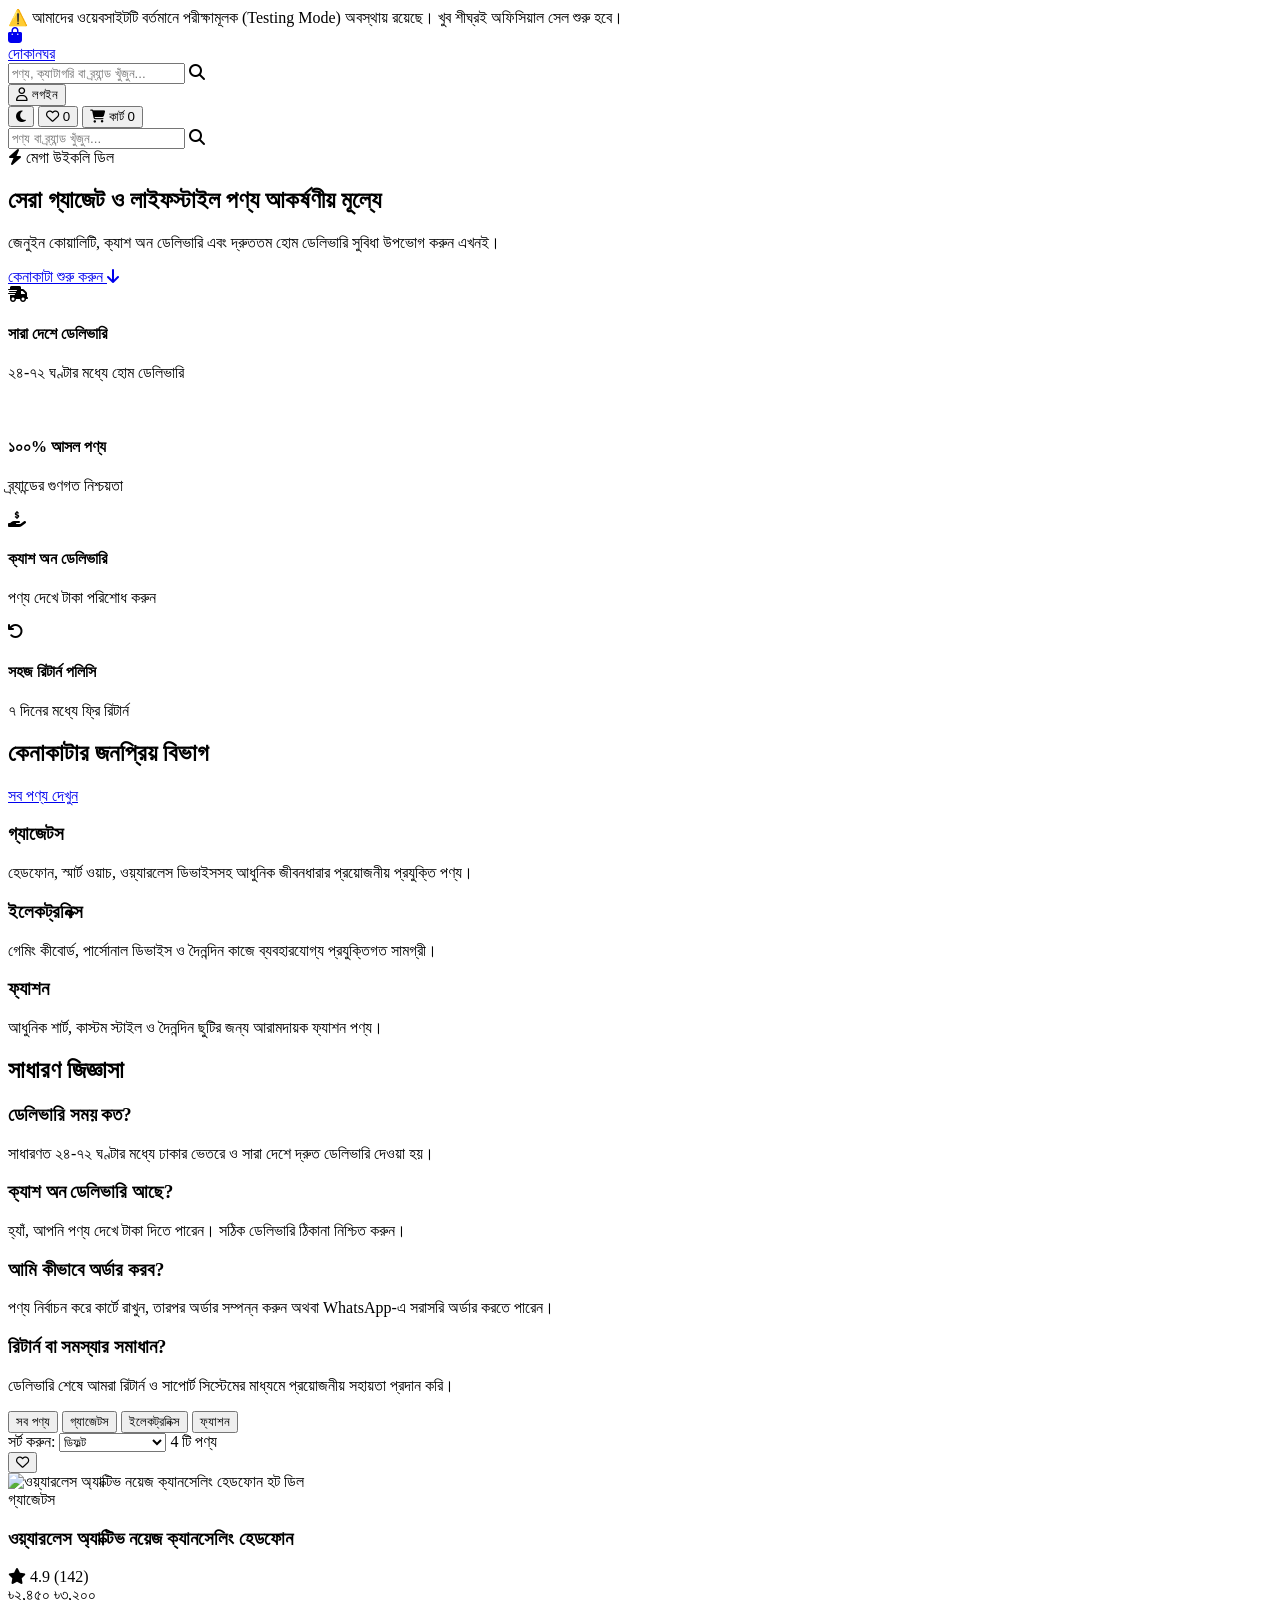
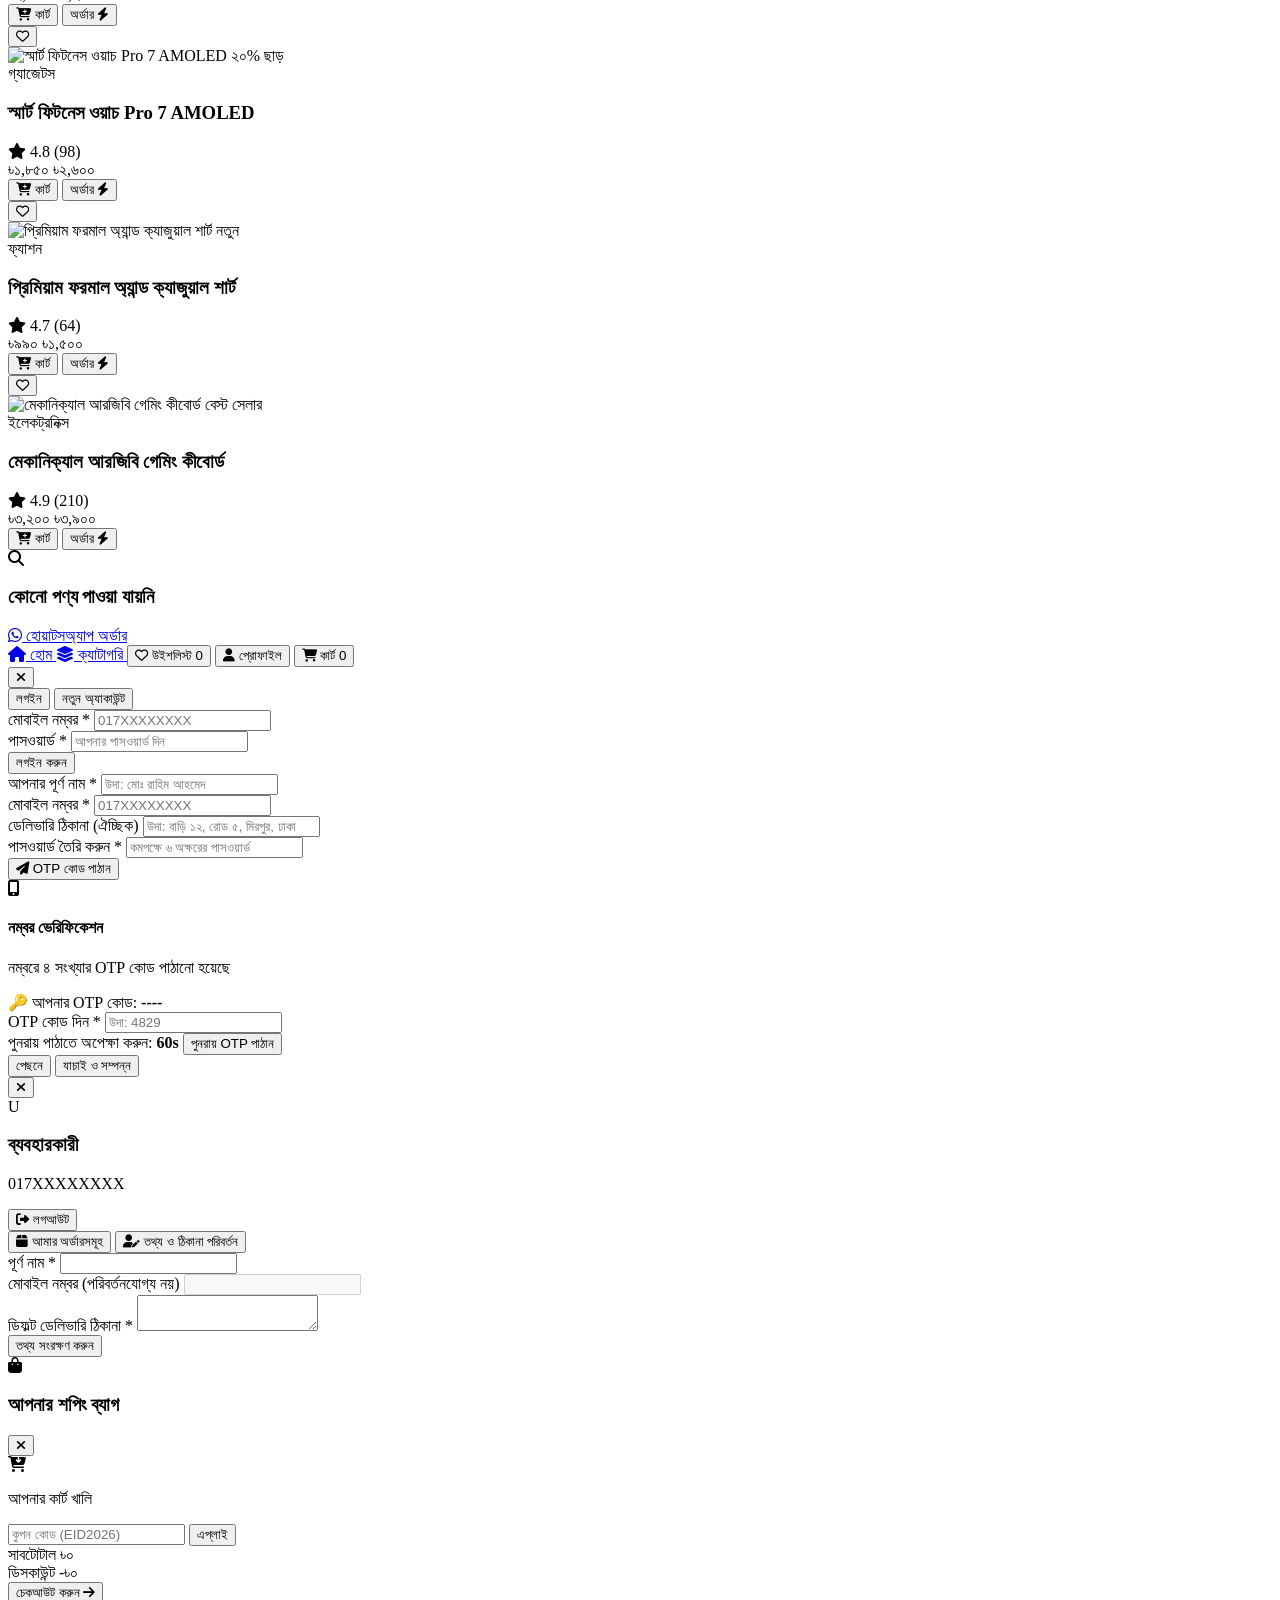
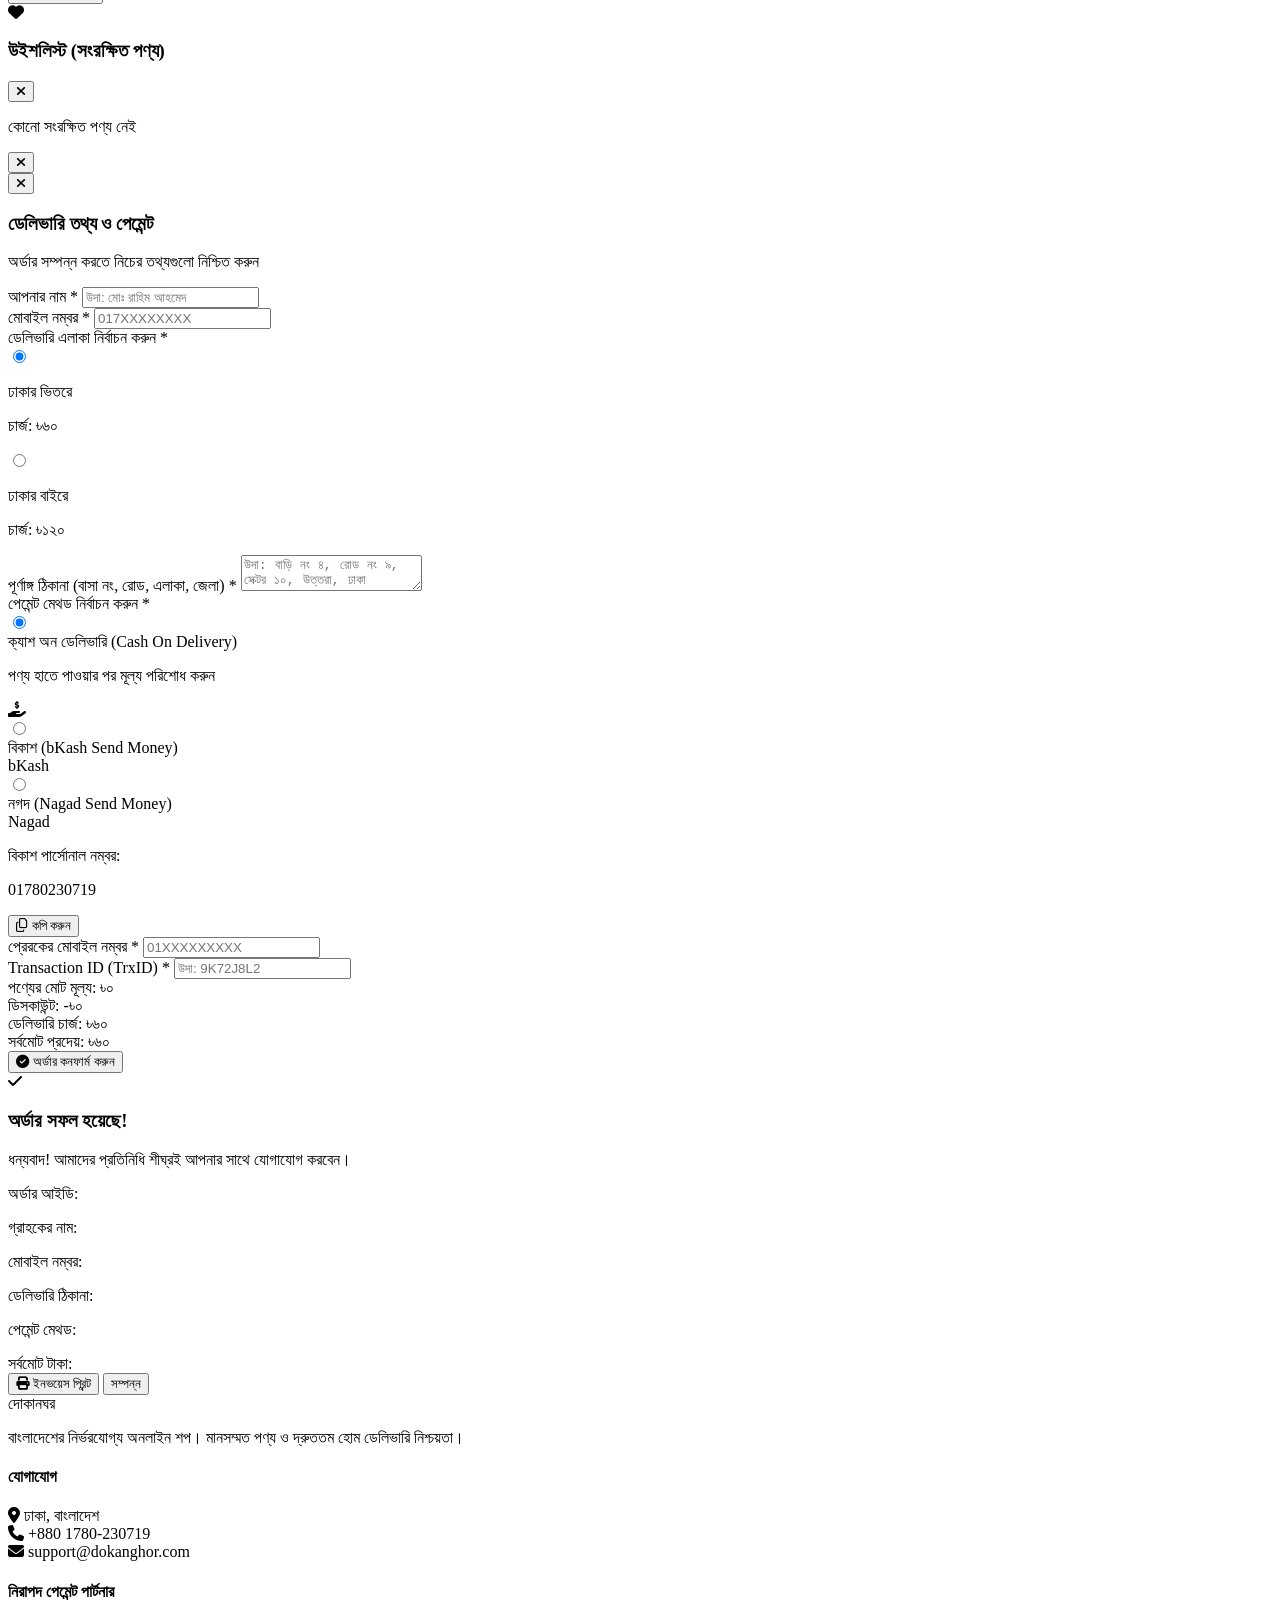
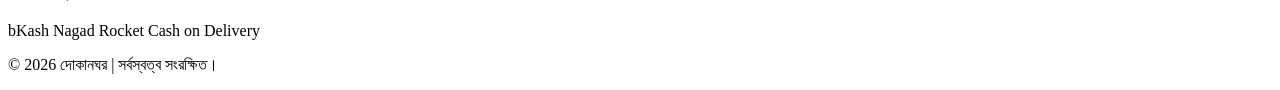
==== commit f93e019e: "Updated Firebase global config and fixed OTP system" ====
--- a/index.html
+++ b/index.html
@@ -34,6 +34,7 @@
 
   <script type="module">
     import { initializeApp } from 'https://www.gstatic.com/firebasejs/10.12.2/firebase-app.js';
+    import { getFirestore, doc, getDoc, setDoc } from 'https://www.gstatic.com/firebasejs/10.12.2/firebase-firestore.js';
     import { getStorage } from 'https://www.gstatic.com/firebasejs/10.12.2/firebase-storage.js';
 
     const firebaseConfig = {
@@ -47,9 +48,14 @@
     };
 
     const firebaseApp = initializeApp(firebaseConfig);
+    const db = getFirestore(firebaseApp);
     const firebaseStorage = getStorage(firebaseApp);
 
     window.firebaseApp = firebaseApp;
+    window.db = db;
+    window.doc = doc;
+    window.getDoc = getDoc;
+    window.setDoc = setDoc;
     window.firebaseStorage = firebaseStorage;
     window.firebaseConfig = firebaseConfig;
   </script>
@@ -83,9 +89,10 @@
 </head>
 <body class="bg-[#f8fafc] text-slate-800 font-sans min-h-screen flex flex-col antialiased pb-16 md:pb-0">
 
-  <!-- Top Announcement Bar -->
-  <div class="bg-gradient-to-r from-emerald-800 via-brand-700 to-teal-800 text-white text-xs sm:text-sm py-2 px-4 text-center font-medium shadow-inner flex items-center justify-center gap-2">
-    <span>🎁 স্পেশাল অফার! কুপন কোড ব্যবহার করুন: <strong class="bg-white/20 px-2 py-0.5 rounded text-amber-300 tracking-wider">EID2026</strong> (১০% ডিসকাউন্ট)</span>
+ <!-- Top Testing Mode Notice Banner -->
+  <div class="bg-amber-500 text-slate-950 font-bold text-xs sm:text-sm py-2.5 px-4 text-center shadow-md flex items-center justify-center gap-2 border-b border-amber-600">
+    <span class="inline-flex items-center justify-center w-5 h-5 rounded-full bg-slate-950 text-amber-400 text-xs shadow">⚠️</span>
+    <span>আমাদের ওয়েবসাইটটি বর্তমানে <span class="underline decoration-slate-950">পরীক্ষামূলক (Testing Mode)</span> অবস্থায় রয়েছে। খুব শীঘ্রই অফিসিয়াল সেল শুরু হবে।</span>
   </div>
 
   <!-- Header / Navigation Bar -->
@@ -121,6 +128,17 @@
           <div id="userNavContainer" class="relative">
             <!-- Rendered by app.js (Logged In Profile Dropdown OR Login Button) -->
           </div>
+
+          <!-- Theme Toggle Button -->
+          <button
+            id="themeToggleBtn"
+            class="p-2.5 rounded-full border border-slate-200 bg-slate-100 text-slate-700 hover:bg-slate-200 transition"
+            type="button"
+            title="থিম পরিবর্তন"
+            aria-label="Theme toggle"
+          >
+            <i class="fa-solid fa-moon text-sm"></i>
+          </button>
 
           <!-- Wishlist Button -->
           <button 
@@ -372,27 +390,71 @@
           </button>
         </form>
 
-        <!-- Signup Form -->
+        <!-- OTP Enabled Signup Form -->
         <form id="signupForm" class="space-y-3.5 hidden">
-          <div>
-            <label class="block text-xs font-bold text-slate-700 mb-1">আপনার পূর্ণ নাম *</label>
-            <input type="text" id="signupName" required placeholder="উদা: মোঃ রাহিম আহমেদ" class="w-full px-3.5 py-2 bg-slate-50 border border-slate-300 rounded-xl text-xs focus:bg-white focus:outline-none focus:border-brand-600">
-          </div>
-          <div>
-            <label class="block text-xs font-bold text-slate-700 mb-1">মোবাইল নম্বর *</label>
-            <input type="tel" id="signupPhone" required placeholder="017XXXXXXXX" pattern="01[3-9][0-9]{8}" class="w-full px-3.5 py-2 bg-slate-50 border border-slate-300 rounded-xl text-xs focus:bg-white focus:outline-none focus:border-brand-600">
-          </div>
-          <div>
-            <label class="block text-xs font-bold text-slate-700 mb-1">ডেলিভারি ঠিকানা (ঐচ্ছিক)</label>
-            <input type="text" id="signupAddress" placeholder="উদা: বাড়ি ১২, রোড ৫, মিরপুর, ঢাকা" class="w-full px-3.5 py-2 bg-slate-50 border border-slate-300 rounded-xl text-xs focus:bg-white focus:outline-none focus:border-brand-600">
-          </div>
-          <div>
-            <label class="block text-xs font-bold text-slate-700 mb-1">নতুন পাসওয়ার্ড তৈরি করুন *</label>
-            <input type="password" id="signupPassword" required minlength="6" placeholder="কমপক্ষে ৬ অক্ষরের পাসওয়ার্ড" class="w-full px-3.5 py-2 bg-slate-50 border border-slate-300 rounded-xl text-xs focus:bg-white focus:outline-none focus:border-brand-600">
-          </div>
-          <button type="submit" class="w-full bg-brand-600 hover:bg-brand-700 text-white font-bold py-3 rounded-xl transition text-xs shadow-md">
-            অ্যাকাউন্ট তৈরি করুন
-          </button>
+          
+          <!-- Step 1: User Info Input -->
+          <div id="signupStep1" class="space-y-3">
+            <div>
+              <label class="block text-xs font-bold text-slate-700 mb-1">আপনার পূর্ণ নাম *</label>
+              <input type="text" id="signupName" required placeholder="উদা: মোঃ রাহিম আহমেদ" class="w-full px-3.5 py-2 bg-slate-50 border border-slate-300 rounded-xl text-xs focus:bg-white focus:outline-none focus:border-brand-600">
+            </div>
+            <div>
+              <label class="block text-xs font-bold text-slate-700 mb-1">মোবাইল নম্বর *</label>
+              <input type="tel" id="signupPhone" required placeholder="017XXXXXXXX" pattern="01[3-9][0-9]{8}" class="w-full px-3.5 py-2 bg-slate-50 border border-slate-300 rounded-xl text-xs focus:bg-white focus:outline-none focus:border-brand-600">
+            </div>
+            <div>
+              <label class="block text-xs font-bold text-slate-700 mb-1">ডেলিভারি ঠিকানা (ঐচ্ছিক)</label>
+              <input type="text" id="signupAddress" placeholder="উদা: বাড়ি ১২, রোড ৫, মিরপুর, ঢাকা" class="w-full px-3.5 py-2 bg-slate-50 border border-slate-300 rounded-xl text-xs focus:bg-white focus:outline-none focus:border-brand-600">
+            </div>
+            <div>
+              <label class="block text-xs font-bold text-slate-700 mb-1">পাসওয়ার্ড তৈরি করুন *</label>
+              <input type="password" id="signupPassword" required minlength="6" placeholder="কমপক্ষে ৬ অক্ষরের পাসওয়ার্ড" class="w-full px-3.5 py-2 bg-slate-50 border border-slate-300 rounded-xl text-xs focus:bg-white focus:outline-none focus:border-brand-600">
+            </div>
+
+            <button type="button" onclick="sendSignupOTP()" class="w-full bg-brand-600 hover:bg-brand-700 text-white font-bold py-3 rounded-xl transition text-xs shadow-md flex items-center justify-center gap-2">
+              <i class="fa-solid fa-paper-plane"></i>
+              <span>OTP কোড পাঠান</span>
+            </button>
+          </div>
+
+          <!-- Step 2: OTP Verification Screen -->
+          <div id="signupStep2" class="hidden space-y-4 p-4 bg-emerald-50/50 rounded-2xl border border-emerald-200 text-center animate-scale-up">
+            <div class="w-12 h-12 rounded-full bg-emerald-100 text-brand-600 flex items-center justify-center mx-auto text-xl">
+              <i class="fa-solid fa-mobile-screen-button"></i>
+            </div>
+            
+            <div>
+              <h4 class="text-sm font-bold text-slate-900">নম্বর ভেরিফিকেশন</h4>
+              <p class="text-[11px] text-slate-500 mt-1">
+                <span id="displayOtpPhone" class="font-bold text-slate-800"></span> নম্বরে ৪ সংখ্যার OTP কোড পাঠানো হয়েছে
+              </p>
+            </div>
+
+            <div class="bg-amber-100 border border-amber-300 p-2 rounded-xl text-slate-800 text-[11px]">
+              🔑 আপনার OTP কোড: <strong id="demoOtpCode" class="text-brand-700 text-sm tracking-widest">----</strong>
+            </div>
+
+            <div>
+              <label class="block text-[11px] font-bold text-slate-700 mb-1">OTP কোড দিন *</label>
+              <input type="text" id="inputOtp" maxlength="6" placeholder="উদা: 4829" class="w-40 mx-auto px-4 py-2 bg-white border-2 border-brand-500 rounded-xl text-center text-lg tracking-widest font-extrabold text-slate-900 focus:outline-none">
+            </div>
+
+            <div class="text-xs text-slate-500">
+              <span id="otpTimerText">পুনরায় পাঠাতে অপেক্ষা করুন: <strong id="otpTimer">60s</strong></span>
+              <button type="button" id="resendOtpBtn" onclick="resendSignupOTP()" class="hidden text-brand-600 font-bold hover:underline ml-1">পুনরায় OTP পাঠান</button>
+            </div>
+
+            <div class="flex gap-2 pt-2">
+              <button type="button" onclick="backToSignupStep1()" class="flex-1 bg-slate-100 hover:bg-slate-200 text-slate-700 font-bold py-2.5 rounded-xl text-xs transition">
+                পেছনে
+              </button>
+              <button type="button" onclick="verifySignupOTP()" class="flex-1 bg-brand-600 hover:bg-brand-700 text-white font-bold py-2.5 rounded-xl text-xs transition shadow-md">
+                যাচাই ও সম্পন্ন
+              </button>
+            </div>
+          </div>
+
         </form>
 
       </div>
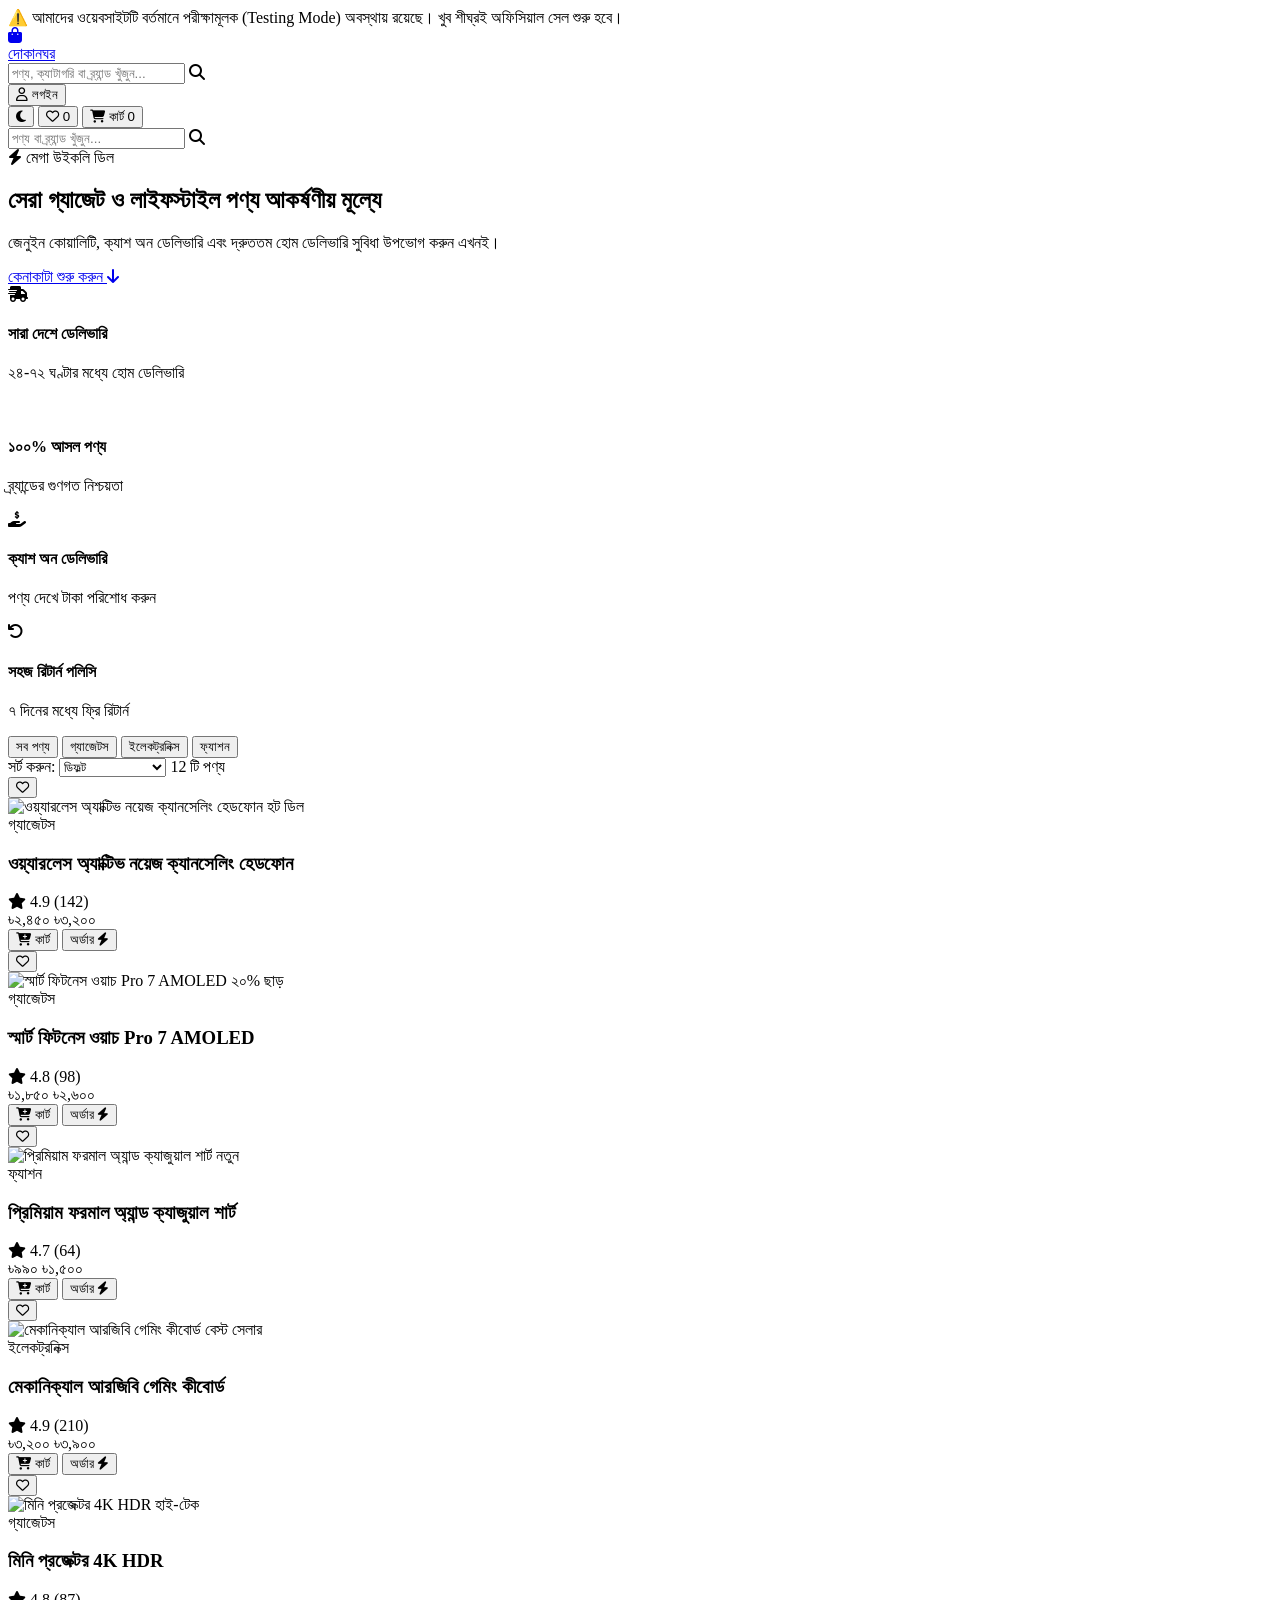
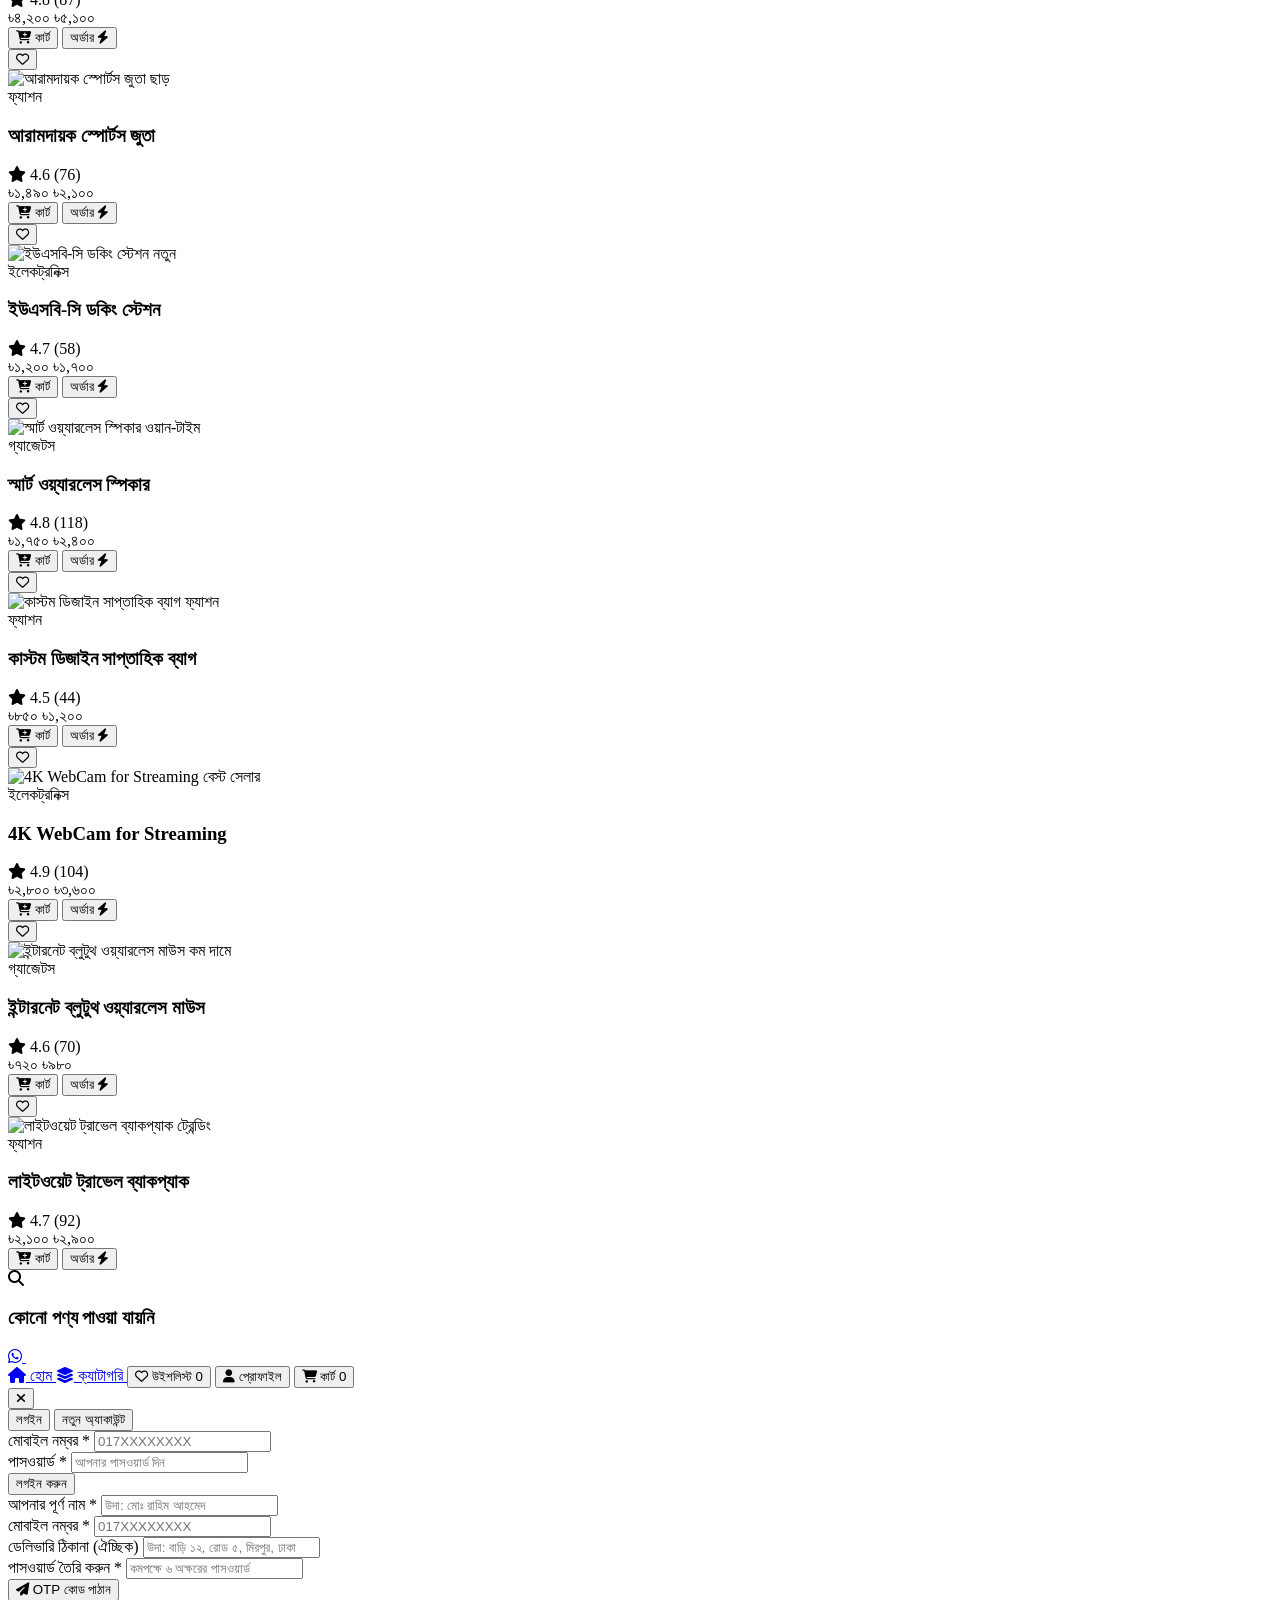
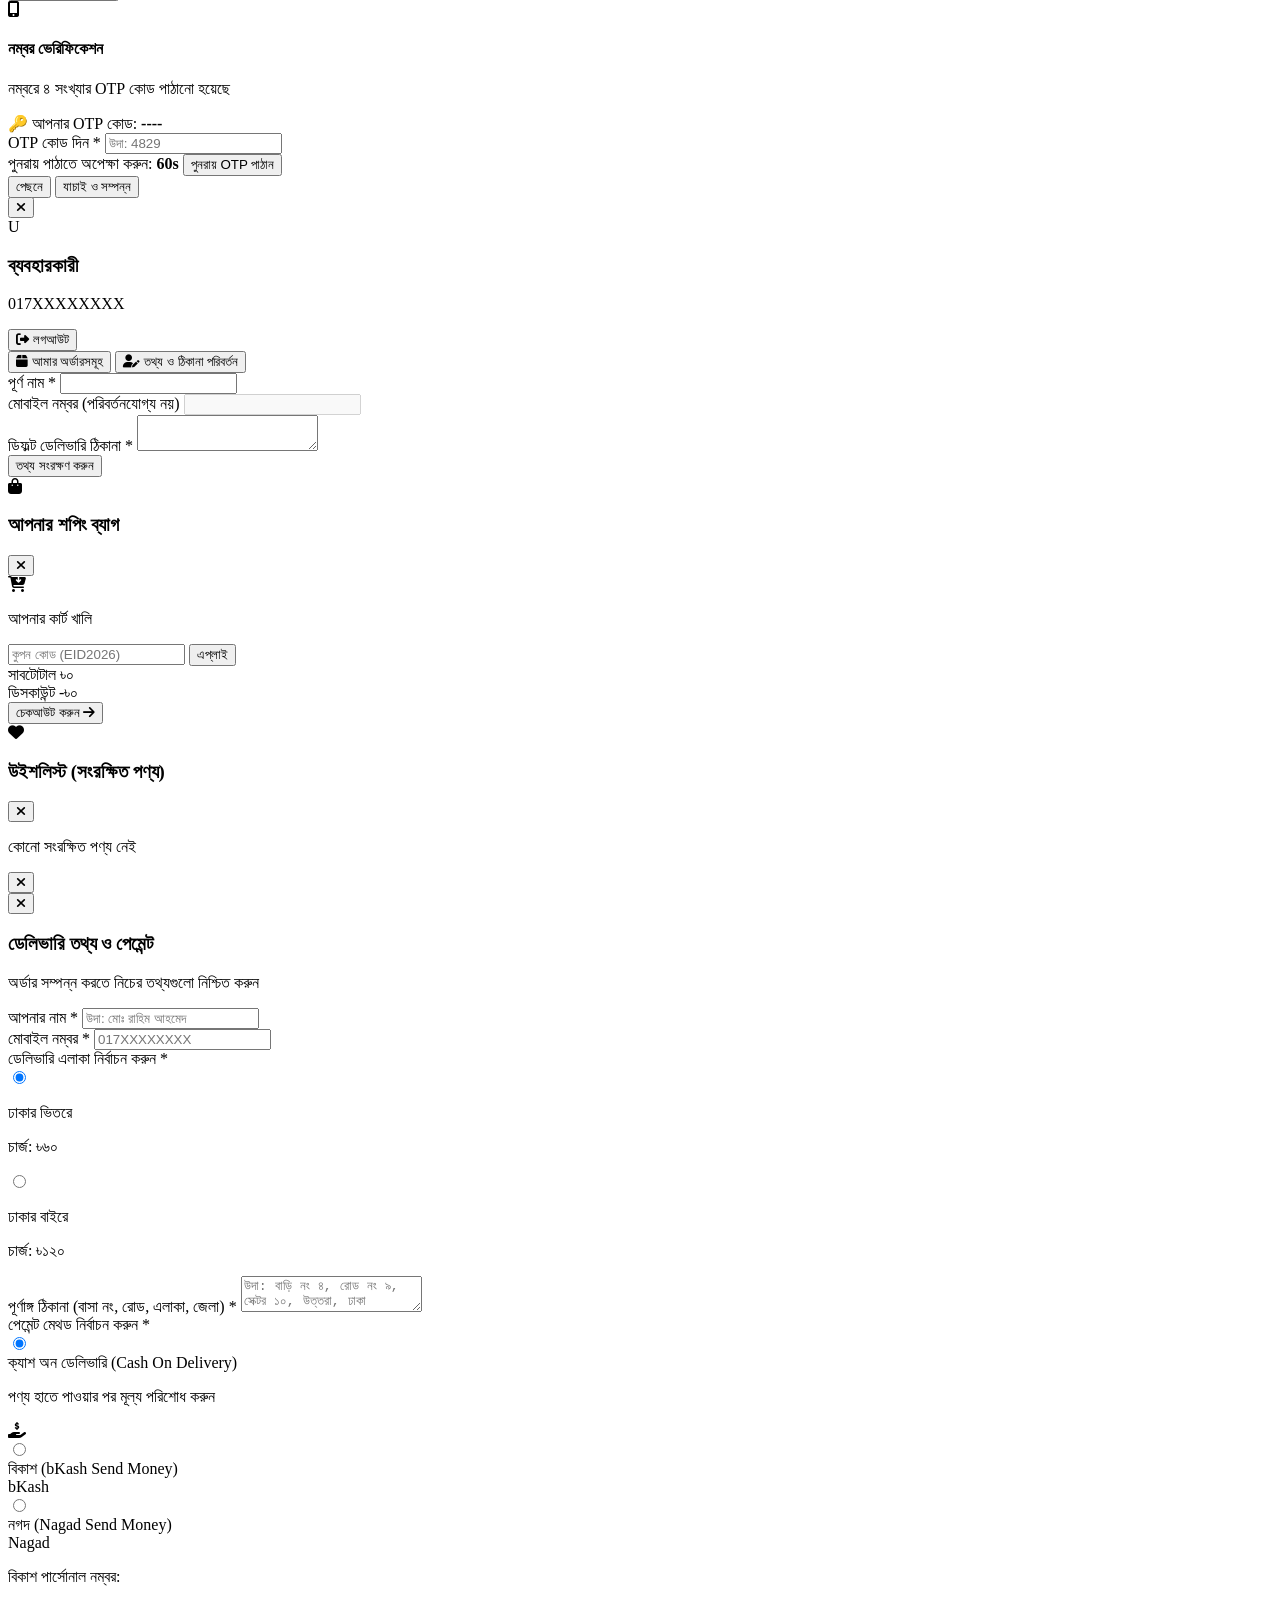
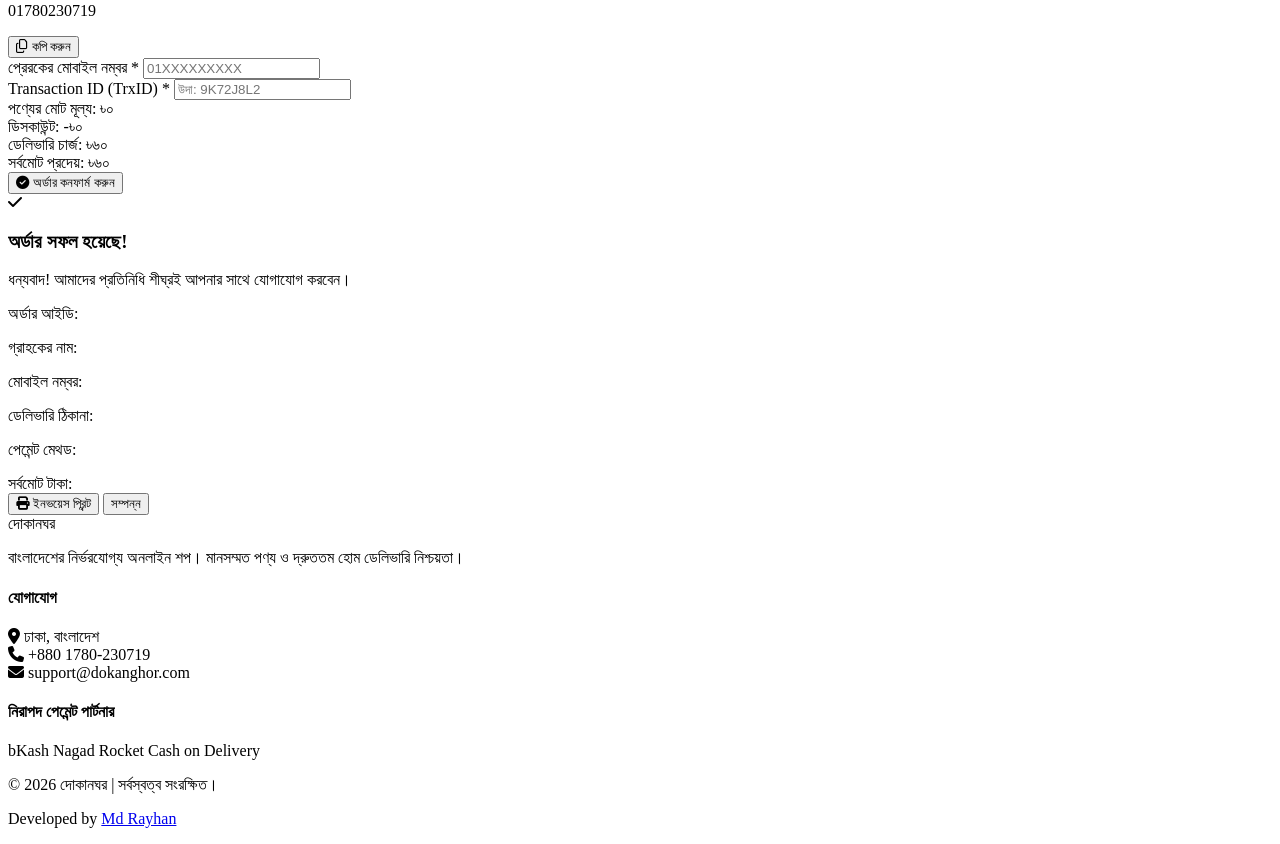
==== commit c042b905: "admin setting and mobile view" ====
--- a/index.html
+++ b/index.html
@@ -241,53 +241,6 @@
     </div>
   </section>
 
-  <section class="max-w-7xl mx-auto px-4 sm:px-6 lg:px-8 py-2" aria-label="প্রধান পণ্য বিভাগ">
-    <div class="bg-white rounded-3xl p-5 sm:p-7 border border-slate-200 shadow-sm">
-      <div class="flex items-center justify-between gap-3 mb-5">
-        <h2 class="text-xl sm:text-2xl font-extrabold text-slate-900">কেনাকাটার জনপ্রিয় বিভাগ</h2>
-        <a href="#productSection" class="text-xs font-bold text-brand-700 hover:text-brand-800">সব পণ্য দেখুন</a>
-      </div>
-      <div class="grid grid-cols-1 sm:grid-cols-3 gap-4">
-        <article class="rounded-2xl border border-slate-200 bg-gradient-to-br from-emerald-50 to-white p-4">
-          <h3 class="text-base font-bold text-slate-900 mb-2">গ্যাজেটস</h3>
-          <p class="text-sm text-slate-600">হেডফোন, স্মার্ট ওয়াচ, ওয়্যারলেস ডিভাইসসহ আধুনিক জীবনধারার প্রয়োজনীয় প্রযুক্তি পণ্য।</p>
-        </article>
-        <article class="rounded-2xl border border-slate-200 bg-gradient-to-br from-sky-50 to-white p-4">
-          <h3 class="text-base font-bold text-slate-900 mb-2">ইলেকট্রনিক্স</h3>
-          <p class="text-sm text-slate-600">গেমিং কীবোর্ড, পার্সোনাল ডিভাইস ও দৈনন্দিন কাজে ব্যবহারযোগ্য প্রযুক্তিগত সামগ্রী।</p>
-        </article>
-        <article class="rounded-2xl border border-slate-200 bg-gradient-to-br from-amber-50 to-white p-4">
-          <h3 class="text-base font-bold text-slate-900 mb-2">ফ্যাশন</h3>
-          <p class="text-sm text-slate-600">আধুনিক শার্ট, কাস্টম স্টাইল ও দৈনন্দিন ছুটির জন্য আরামদায়ক ফ্যাশন পণ্য।</p>
-        </article>
-      </div>
-    </div>
-  </section>
-
-  <section class="max-w-7xl mx-auto px-4 sm:px-6 lg:px-8 py-6" aria-label="সাধারণ প্রশ্ন ও উত্তর">
-    <div class="bg-white rounded-3xl border border-slate-200 shadow-sm p-5 sm:p-7">
-      <h2 class="text-xl sm:text-2xl font-extrabold text-slate-900 mb-5">সাধারণ জিজ্ঞাসা</h2>
-      <div class="grid grid-cols-1 md:grid-cols-2 gap-4 text-sm text-slate-700">
-        <article class="border border-slate-200 rounded-2xl p-4">
-          <h3 class="font-bold text-slate-900 mb-2">ডেলিভারি সময় কত?</h3>
-          <p>সাধারণত ২৪-৭২ ঘণ্টার মধ্যে ঢাকার ভেতরে ও সারা দেশে দ্রুত ডেলিভারি দেওয়া হয়।</p>
-        </article>
-        <article class="border border-slate-200 rounded-2xl p-4">
-          <h3 class="font-bold text-slate-900 mb-2">ক্যাশ অন ডেলিভারি আছে?</h3>
-          <p>হ্যাঁ, আপনি পণ্য দেখে টাকা দিতে পারেন। সঠিক ডেলিভারি ঠিকানা নিশ্চিত করুন।</p>
-        </article>
-        <article class="border border-slate-200 rounded-2xl p-4">
-          <h3 class="font-bold text-slate-900 mb-2">আমি কীভাবে অর্ডার করব?</h3>
-          <p>পণ্য নির্বাচন করে কার্টে রাখুন, তারপর অর্ডার সম্পন্ন করুন অথবা WhatsApp-এ সরাসরি অর্ডার করতে পারেন।</p>
-        </article>
-        <article class="border border-slate-200 rounded-2xl p-4">
-          <h3 class="font-bold text-slate-900 mb-2">রিটার্ন বা সমস্যার সমাধান?</h3>
-          <p>ডেলিভারি শেষে আমরা রিটার্ন ও সাপোর্ট সিস্টেমের মাধ্যমে প্রয়োজনীয় সহায়তা প্রদান করি।</p>
-        </article>
-      </div>
-    </div>
-  </section>
-
   <!-- Filter & Products Section -->
   <main id="productSection" class="max-w-7xl mx-auto px-4 sm:px-6 lg:px-8 py-4 flex-1">
     <div class="flex flex-col sm:flex-row sm:items-center justify-between gap-4 mb-6">
@@ -320,7 +273,7 @@
   <a 
     href="https://wa.me/8801780230719?text=Hello,%20I%20want%20to%20order%20from%20your%20website" 
     target="_blank" 
-    class="fixed bottom-20 md:bottom-6 left-6 z-40 bg-[#25D366] text-white p-3.5 rounded-full shadow-2xl hover:scale-110 transition-transform flex items-center gap-2 group"
+    class="floating-whatsapp fixed bottom-20 md:bottom-6 left-6 z-40 bg-[#25D366] text-white p-3.5 rounded-full shadow-2xl hover:scale-110 transition-transform flex items-center gap-2 group"
     title="হোয়াটসঅ্যাপে অর্ডার করুন"
   >
     <i class="fa-brands fa-whatsapp text-2xl"></i>
@@ -816,6 +769,12 @@
           <span class="bg-slate-800 px-3 py-1 rounded border border-slate-700">Cash on Delivery</span>
         </div>
         <p class="text-[11px] text-slate-500 mt-4">© 2026 দোকানঘর | সর্বস্বত্ব সংরক্ষিত।</p>
+        <p class="text-[11px] text-slate-400 mt-3">
+          Developed by
+          <a href="https://github.com/rayhanappdev" target="_blank" rel="noopener noreferrer" class="text-brand-400 hover:text-brand-300 font-semibold underline underline-offset-2">
+            Md Rayhan
+          </a>
+        </p>
       </div>
     </div>
   </footer>
--- a/style.css
+++ b/style.css
@@ -23,8 +23,78 @@
 body.dark-mode .bg-slate-200,
 body.dark-mode .bg-slate-900,
 body.dark-mode .bg-slate-800,
-body.dark-mode .bg-slate-950 {
+body.dark-mode .bg-slate-950,
+body.dark-mode [class*="bg-gradient-to-"] {
   background-color: #0f172a !important;
+  background-image: linear-gradient(135deg, rgba(15, 23, 42, 0.96), rgba(30, 41, 59, 0.96)) !important;
+}
+
+body.dark-mode [class*="from-"],
+body.dark-mode [class*="via-"],
+body.dark-mode [class*="to-"] {
+  --tw-gradient-from: #0f172a !important;
+  --tw-gradient-to: rgba(15, 23, 42, 0.9) !important;
+  --tw-gradient-stops: var(--tw-gradient-from), var(--tw-gradient-to) !important;
+}
+
+body.dark-mode .bg-white,
+body.dark-mode .bg-slate-50,
+body.dark-mode .bg-slate-100,
+body.dark-mode [class*="bg-gradient-to-"] {
+  color: #e2e8f0 !important;
+}
+
+body.dark-mode .bg-white p,
+body.dark-mode .bg-slate-50 p,
+body.dark-mode .bg-slate-100 p,
+body.dark-mode [class*="bg-gradient-to-"] p,
+body.dark-mode .bg-white h1,
+body.dark-mode .bg-slate-50 h1,
+body.dark-mode .bg-slate-100 h1,
+body.dark-mode [class*="bg-gradient-to-"] h1,
+body.dark-mode .bg-white h2,
+body.dark-mode .bg-slate-50 h2,
+body.dark-mode .bg-slate-100 h2,
+body.dark-mode [class*="bg-gradient-to-"] h2,
+body.dark-mode .bg-white h3,
+body.dark-mode .bg-slate-50 h3,
+body.dark-mode .bg-slate-100 h3,
+body.dark-mode [class*="bg-gradient-to-"] h3,
+body.dark-mode .bg-white h4,
+body.dark-mode .bg-slate-50 h4,
+body.dark-mode .bg-slate-100 h4,
+body.dark-mode [class*="bg-gradient-to-"] h4,
+body.dark-mode .bg-white h5,
+body.dark-mode .bg-slate-50 h5,
+body.dark-mode .bg-slate-100 h5,
+body.dark-mode [class*="bg-gradient-to-"] h5,
+body.dark-mode .bg-white h6,
+body.dark-mode .bg-slate-50 h6,
+body.dark-mode .bg-slate-100 h6,
+body.dark-mode [class*="bg-gradient-to-"] h6,
+body.dark-mode .bg-white span,
+body.dark-mode .bg-slate-50 span,
+body.dark-mode .bg-slate-100 span,
+body.dark-mode [class*="bg-gradient-to-"] span,
+body.dark-mode .bg-white li,
+body.dark-mode .bg-slate-50 li,
+body.dark-mode .bg-slate-100 li,
+body.dark-mode [class*="bg-gradient-to-"] li {
+  color: inherit !important;
+}
+
+body.dark-mode [class*="text-slate-"],
+body.dark-mode p,
+body.dark-mode span,
+body.dark-mode li,
+body.dark-mode a,
+body.dark-mode h1,
+body.dark-mode h2,
+body.dark-mode h3,
+body.dark-mode h4,
+body.dark-mode h5,
+body.dark-mode h6 {
+  color: #e2e8f0 !important;
 }
 
 body.dark-mode .text-slate-900,
@@ -42,6 +112,10 @@
   color: #f8fafc !important;
 }
 
+body.dark-mode .text-slate-950 {
+  color: #f8fafc !important;
+}
+
 body.dark-mode .border-slate-200,
 body.dark-mode .border-slate-100,
 body.dark-mode .border-slate-300,
@@ -80,6 +154,135 @@
   background-color: rgba(15, 23, 42, 0.7) !important;
 }
 
+.floating-whatsapp {
+  left: 1.5rem;
+  right: auto;
+}
+
+.floating-whatsapp span {
+  max-width: 0;
+  opacity: 0;
+  overflow: hidden;
+  transition: all 0.3s ease;
+}
+
+.floating-whatsapp:hover span,
+.floating-whatsapp:focus-visible span {
+  max-width: 10rem;
+  opacity: 1;
+}
+
+@media (max-width: 767px) {
+  body {
+    padding-bottom: 5rem;
+    background: #020b17 !important;
+  }
+
+  .max-w-7xl {
+    max-width: 100% !important;
+    padding-left: 0.75rem !important;
+    padding-right: 0.75rem !important;
+  }
+
+  header {
+    background: transparent !important;
+    border: none !important;
+    box-shadow: none !important;
+  }
+
+  header .max-w-7xl {
+    padding-top: 0.4rem !important;
+    padding-bottom: 0.15rem !important;
+  }
+
+  header .flex.items-center.justify-between.h-16,
+  header .flex.items-center.justify-between.h-20 {
+    height: auto !important;
+    min-height: 3.2rem !important;
+    gap: 0.5rem !important;
+  }
+
+  header .flex-1.max-w-xl {
+    display: none !important;
+  }
+
+  header a .text-2xl,
+  header .text-2xl {
+    font-size: 1.65rem !important;
+  }
+
+  .floating-whatsapp {
+    left: auto;
+    right: 0.9rem;
+    bottom: 5.6rem;
+    width: 3.5rem;
+    height: 3.5rem;
+    padding: 0.9rem;
+    border-radius: 9999px;
+  }
+
+  .floating-whatsapp span {
+    display: none;
+  }
+
+  .floating-whatsapp i {
+    font-size: 1.55rem;
+  }
+
+  section .relative h1 {
+    font-size: clamp(2rem, 7vw, 3rem) !important;
+    line-height: 1.15 !important;
+  }
+
+  section .relative p {
+    font-size: 0.9rem !important;
+  }
+
+  .bg-amber-500.text-slate-950 {
+    margin: 0 !important;
+    padding: 0.5rem 0.75rem !important;
+    font-size: 0.72rem !important;
+    line-height: 1.4 !important;
+    border-radius: 0 !important;
+  }
+
+  main#productSection,
+  section[aria-label="কেনাকাটার সুবিধা"],
+  section[aria-label="প্রধান পণ্য বিভাগ"],
+  section[aria-label="সাধারণ প্রশ্ন ও উত্তর"] {
+    padding-top: 0.8rem !important;
+    padding-bottom: 0.8rem !important;
+  }
+
+  #categoryTabs,
+  .bg-white.rounded-3xl,
+  .bg-white.rounded-2xl,
+  .rounded-3xl.border,
+  .rounded-2xl.border {
+    border-radius: 1.25rem !important;
+  }
+
+  #productGrid {
+    grid-template-columns: 1fr 1fr !important;
+    gap: 0.65rem !important;
+  }
+
+  #productGrid > * {
+    min-height: 150px !important;
+  }
+
+  .fixed.bottom-0 {
+    height: 4.2rem !important;
+    padding-top: 0.5rem !important;
+    padding-bottom: 0.45rem !important;
+  }
+
+  .fixed.bottom-0 a,
+  .fixed.bottom-0 button {
+    font-size: 0.62rem !important;
+  }
+}
+
 ::-webkit-scrollbar {
   width: 6px;
   height: 6px;
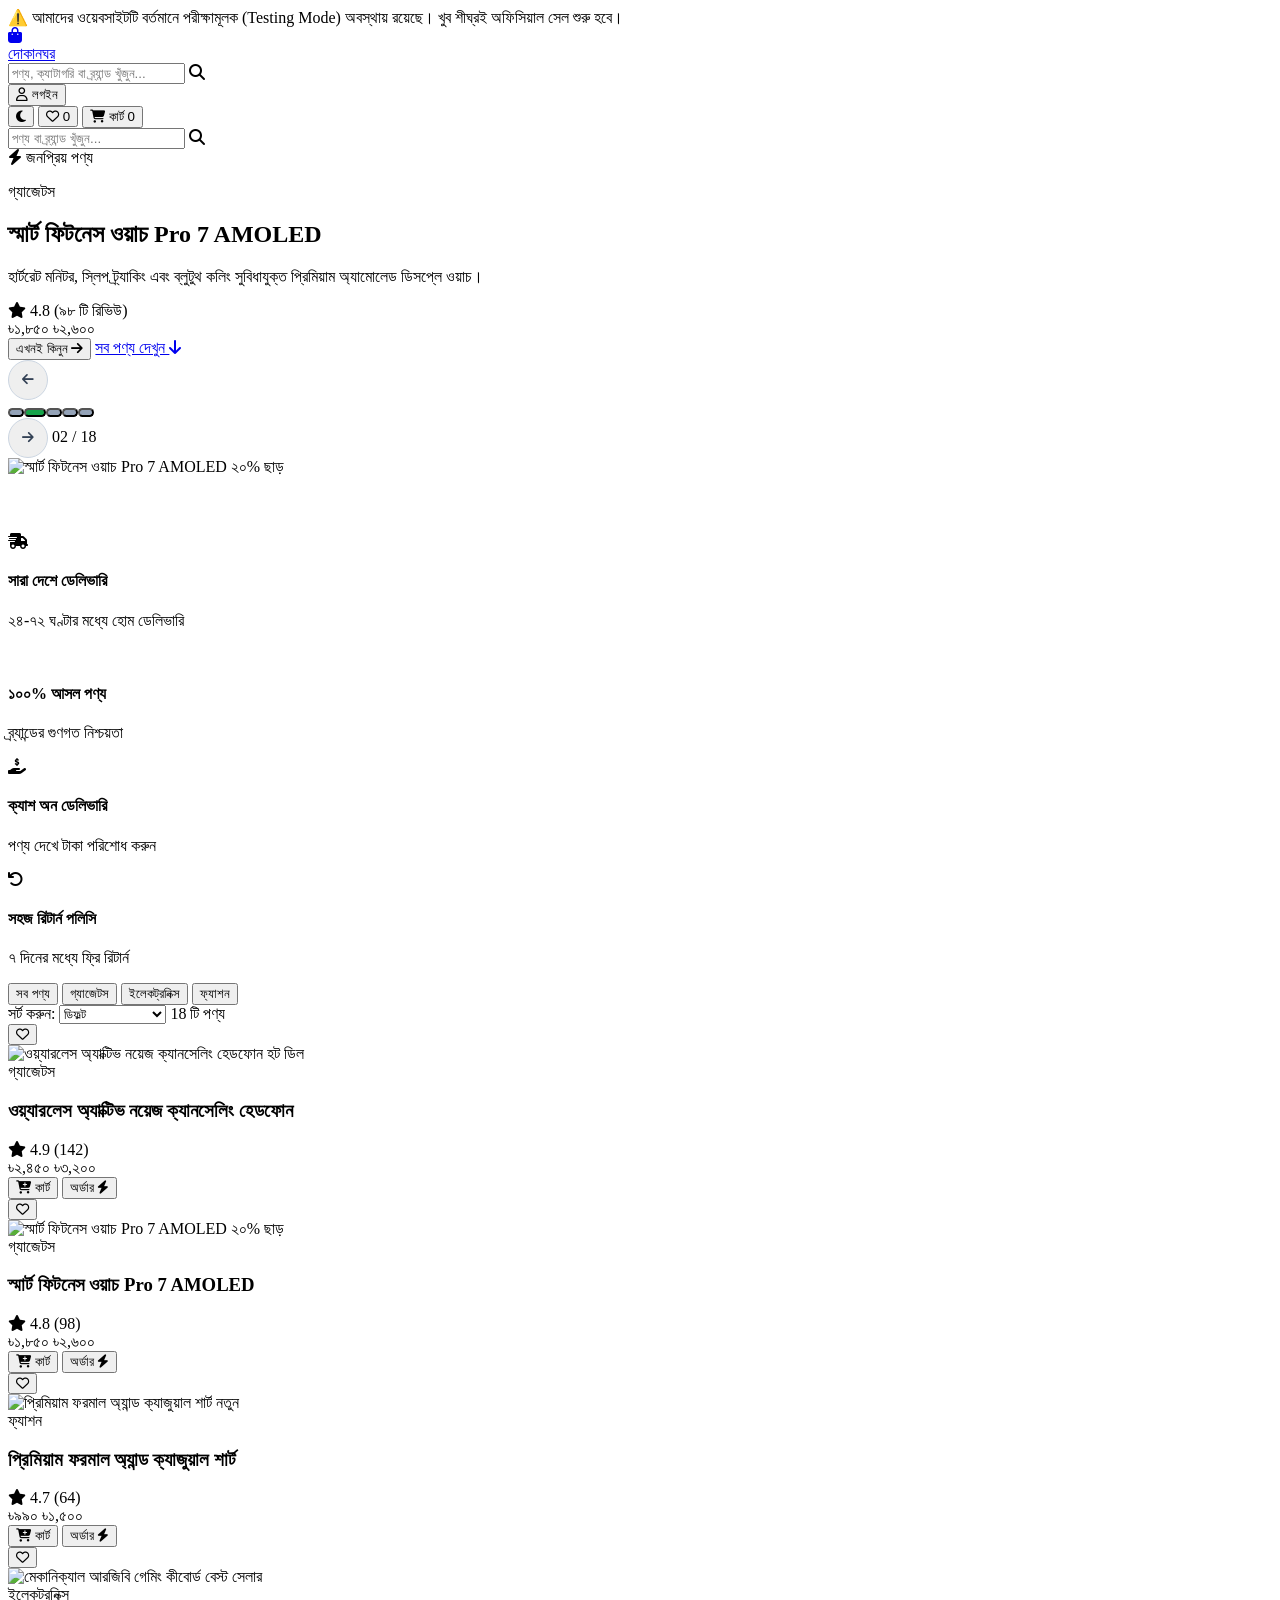
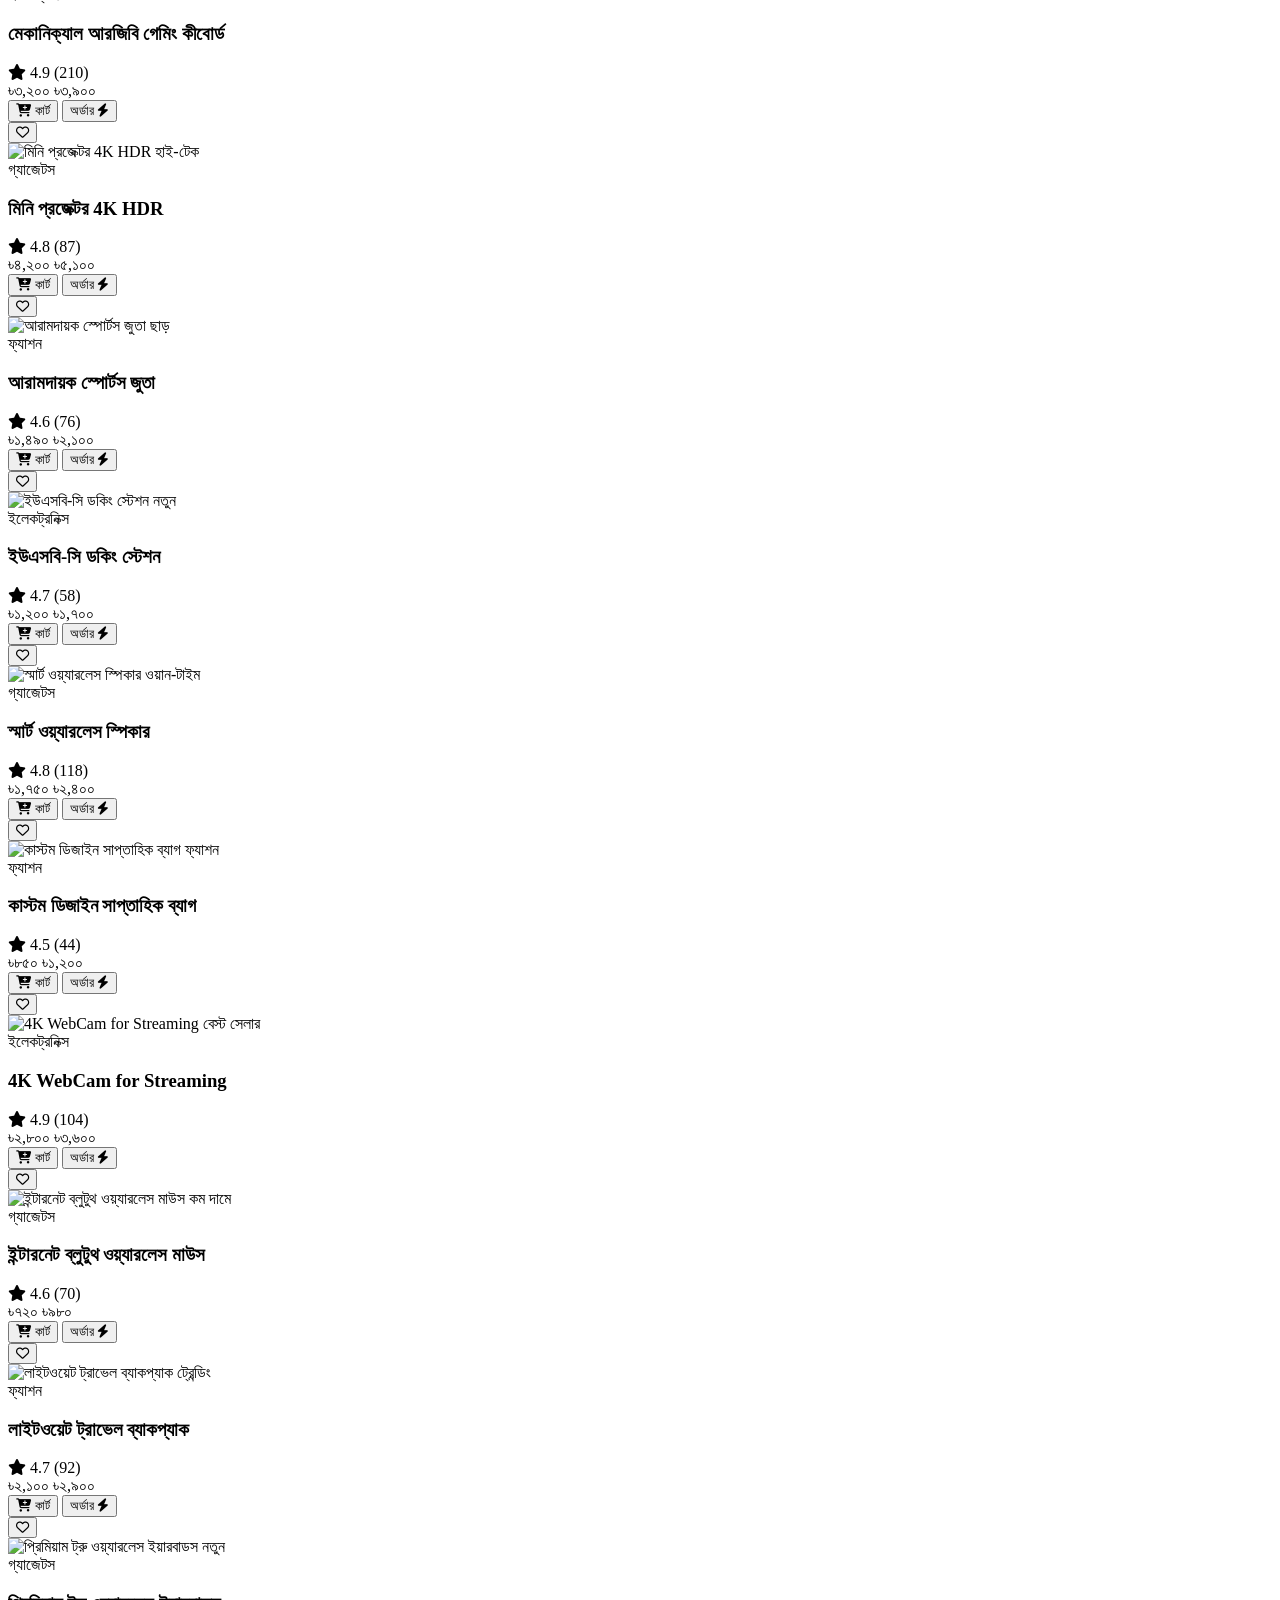
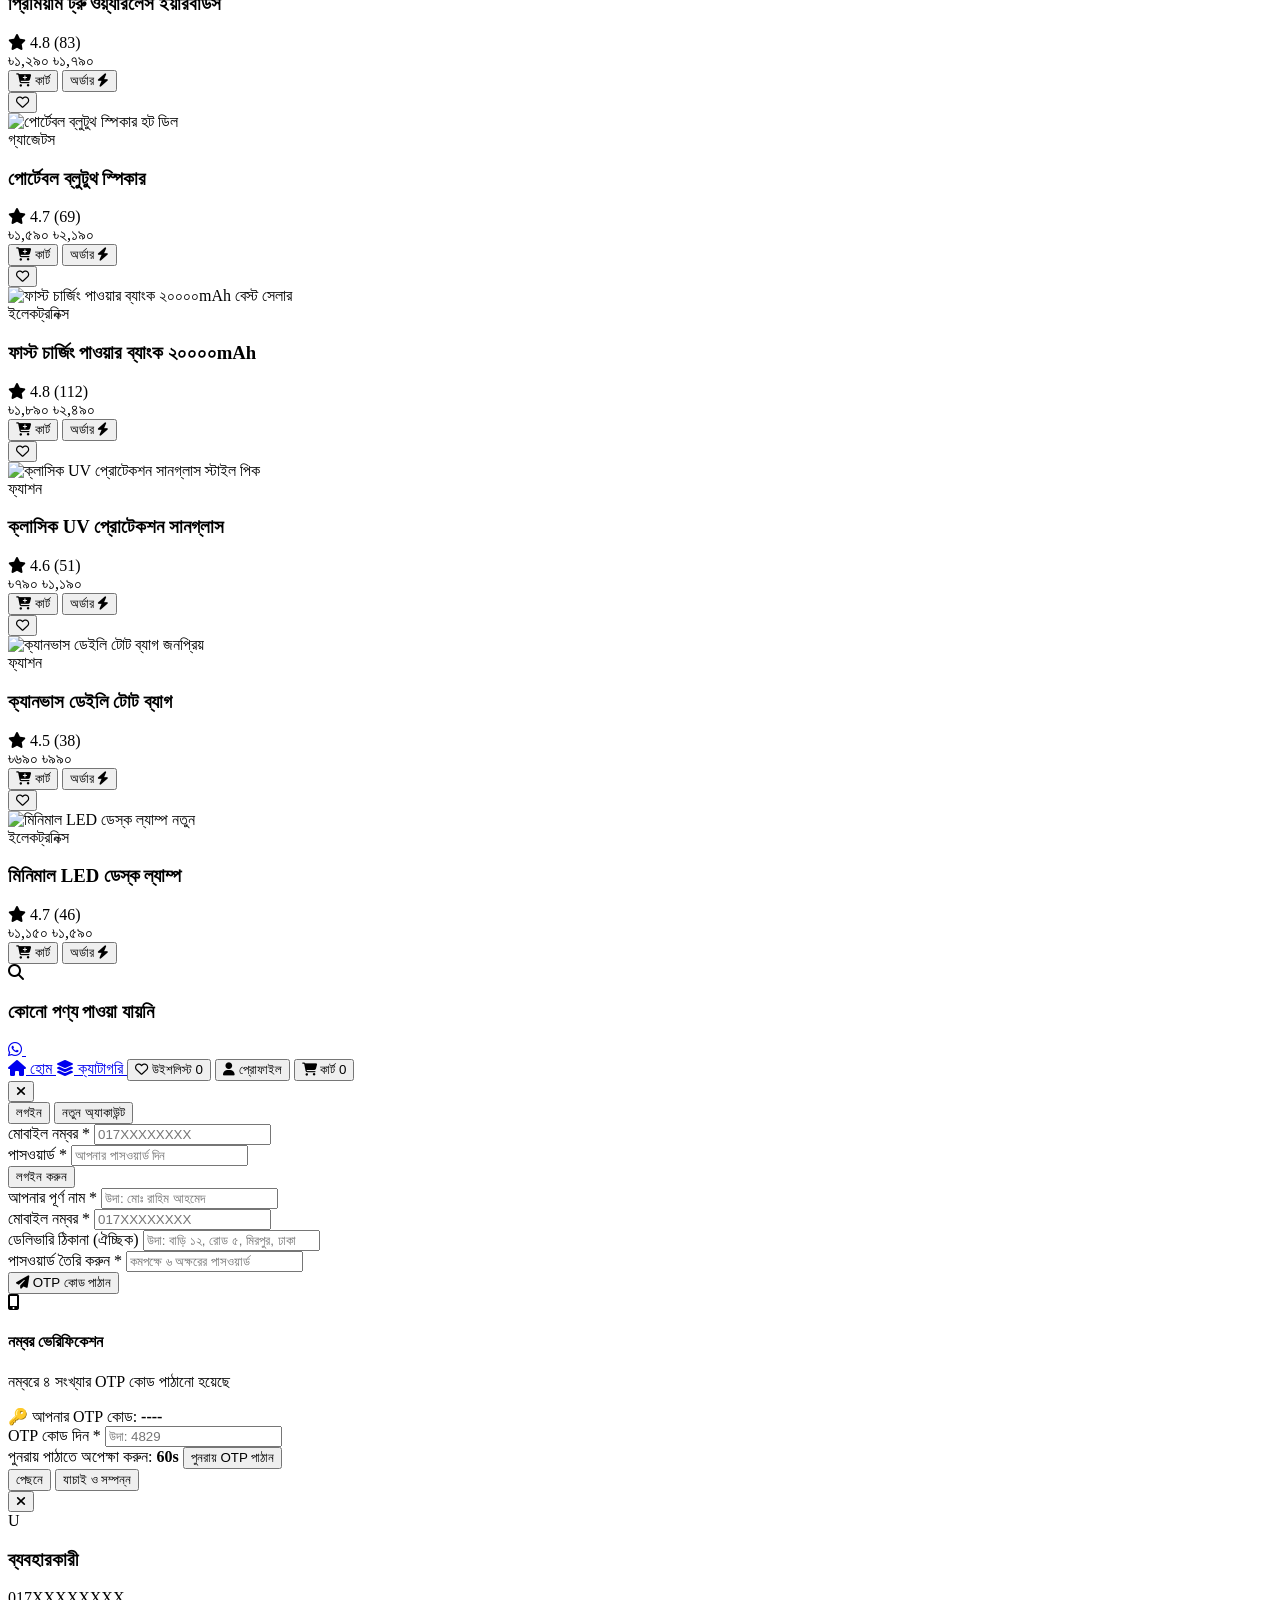
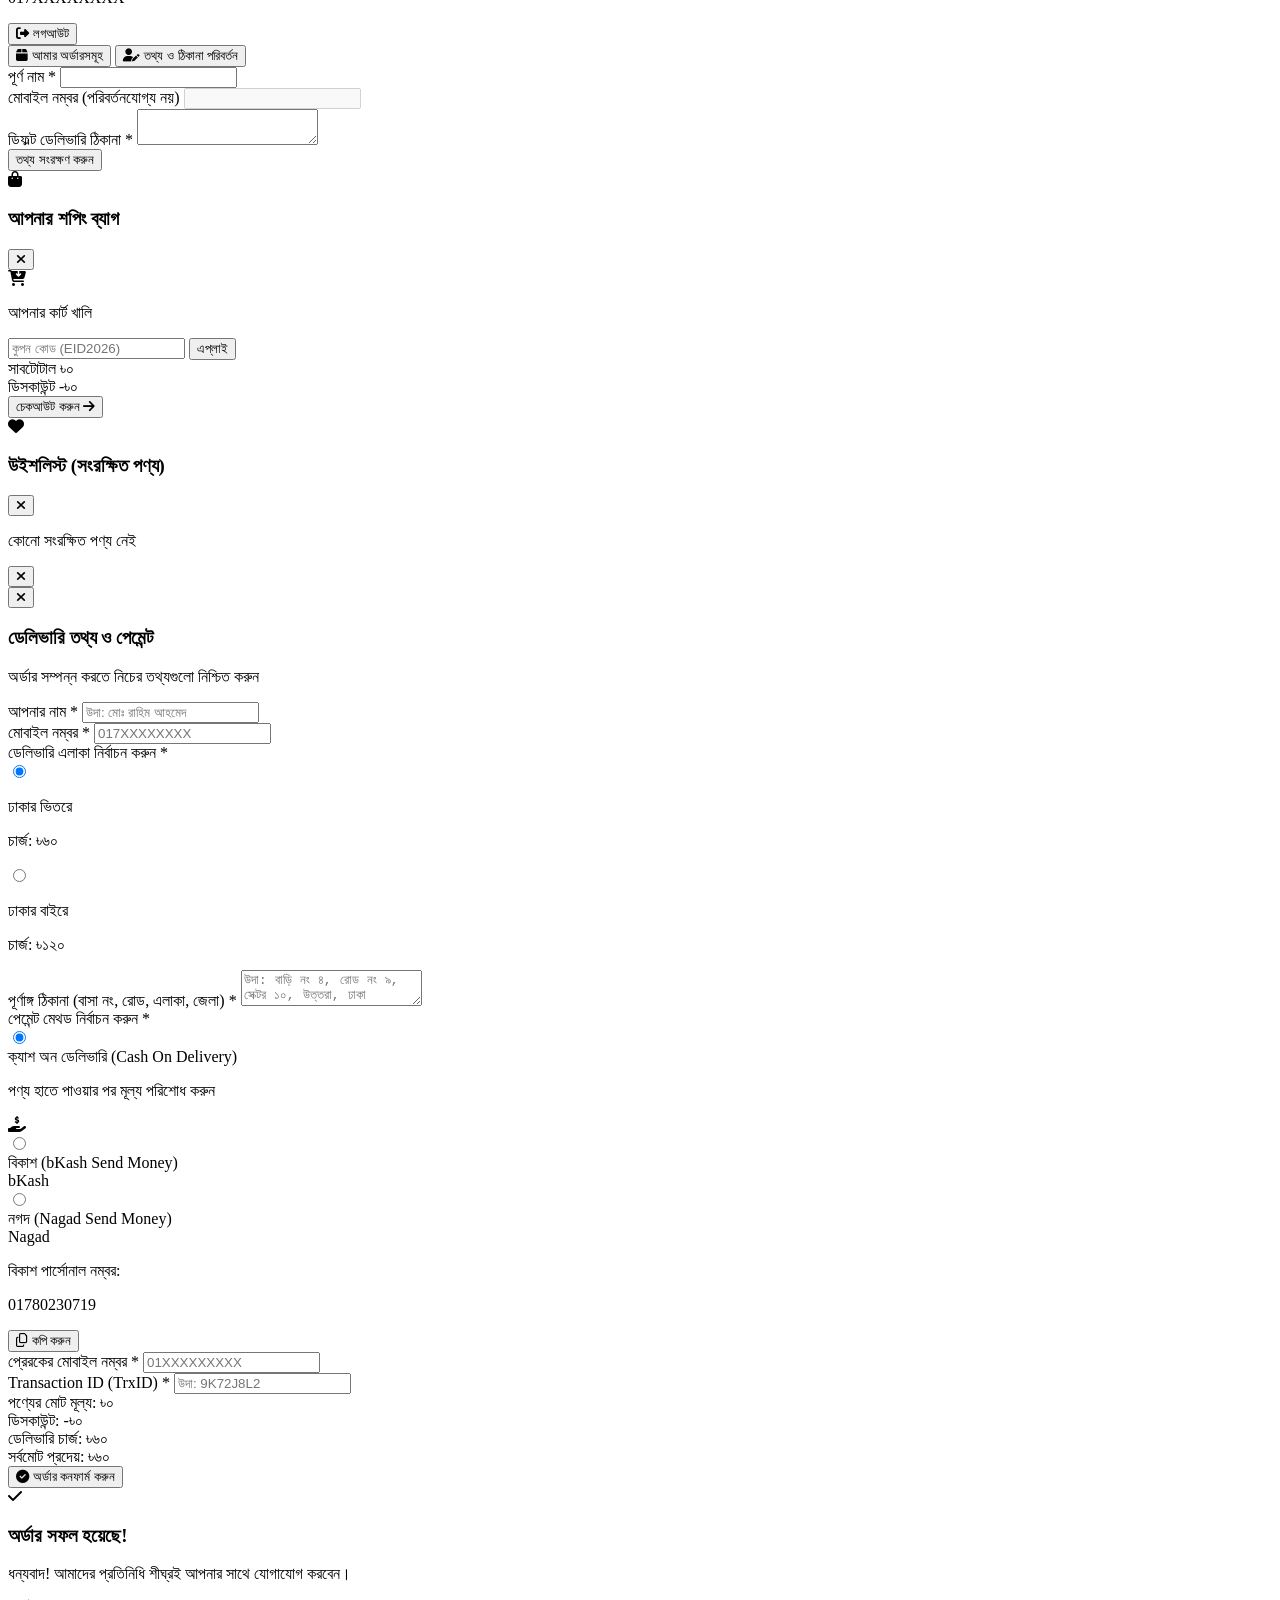
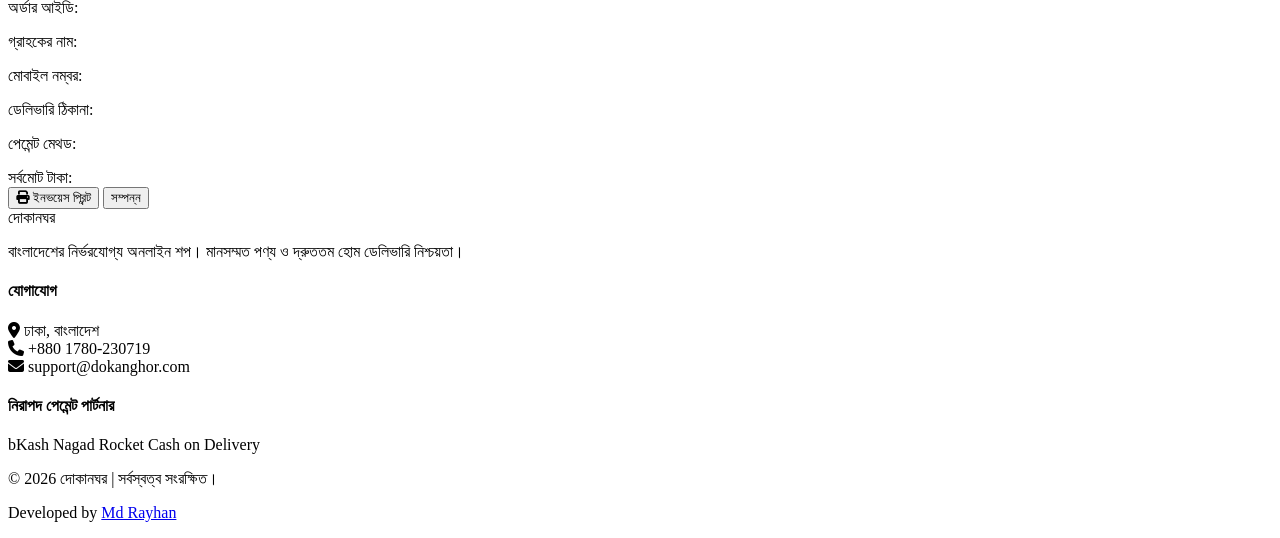
==== commit 6d4dea9c: "Add animated product carousel" ====
--- a/index.html
+++ b/index.html
@@ -26,7 +26,7 @@
   
   <link rel="preconnect" href="https://fonts.googleapis.com">
   <link rel="preconnect" href="https://fonts.gstatic.com" crossorigin>
-  <link href="https://fonts.googleapis.com/css2?family=Hind+Siliguri:wght@400;500;600;700&family=Plus+Jakarta+Sans:wght@400;500;600;700;800&display=swap" rel="stylesheet">
+  <link href="https://fonts.googleapis.com/css2?family=Noto+Sans+Bengali:wght@400;500;600;700;800&family=Plus+Jakarta+Sans:wght@400;500;600;700;800&display=swap" rel="stylesheet">
 
   <script src="https://cdn.tailwindcss.com"></script>
   <link rel="stylesheet" href="https://cdnjs.cloudflare.com/ajax/libs/font-awesome/6.5.1/css/all.min.css">
@@ -68,7 +68,7 @@
       theme: {
         extend: {
           fontFamily: {
-            sans: ['Hind Siliguri', 'Plus Jakarta Sans', 'sans-serif'],
+            sans: ['Noto Sans Bengali', 'Plus Jakarta Sans', 'sans-serif'],
           },
           colors: {
             brand: {
@@ -180,21 +180,45 @@
 
   <!-- Hero Section -->
   <section class="max-w-7xl mx-auto px-4 sm:px-6 lg:px-8 pt-6">
-    <div class="relative rounded-3xl overflow-hidden bg-gradient-to-r from-slate-900 via-emerald-950 to-brand-900 text-white p-8 sm:p-14 shadow-2xl border border-slate-800">
-      <div class="relative z-10 max-w-xl">
-        <span class="inline-flex items-center gap-1.5 bg-brand-500/20 text-brand-300 border border-brand-500/30 text-xs font-semibold px-3 py-1 rounded-full mb-4">
-          <i class="fa-solid fa-bolt text-amber-400"></i> মেগা উইকলি ডিল
+    <div id="heroCarousel" class="hero-carousel relative grid grid-cols-1 md:grid-cols-2 overflow-hidden rounded-3xl bg-white border border-slate-200 shadow-xl" role="region" aria-roledescription="carousel" aria-label="জনপ্রিয় পণ্য">
+      <div id="heroProductContent" class="hero-slide-content order-2 md:order-1 flex flex-col justify-center p-6 sm:p-10 lg:p-14">
+        <span class="inline-flex items-center gap-1.5 self-start bg-brand-50 text-brand-700 border border-brand-100 text-xs font-bold px-3 py-1 rounded-full mb-4">
+          <i class="fa-solid fa-bolt text-amber-500"></i> জনপ্রিয় পণ্য
         </span>
-        <h1 class="text-3xl sm:text-5xl font-extrabold tracking-tight mb-4 leading-tight">
-          সেরা গ্যাজেট ও লাইফস্টাইল পণ্য আকর্ষণীয় মূল্যে
-        </h1>
-        <p class="text-sm sm:text-base text-slate-300 mb-8 leading-relaxed">
-          জেনুইন কোয়ালিটি, ক্যাশ অন ডেলিভারি এবং দ্রুততম হোম ডেলিভারি সুবিধা উপভোগ করুন এখনই।
-        </p>
-        <a href="#productSection" class="inline-flex items-center gap-2 bg-brand-500 hover:bg-brand-600 text-white font-bold px-7 py-3.5 rounded-full transition shadow-lg shadow-brand-500/30 text-sm">
-          <span>কেনাকাটা শুরু করুন</span>
-          <i class="fa-solid fa-arrow-down text-xs"></i>
-        </a>
+        <p id="heroProductCategory" class="text-sm font-semibold text-brand-700 mb-2"></p>
+        <h1 id="heroProductName" class="text-2xl sm:text-4xl font-extrabold text-slate-900 leading-tight mb-3"></h1>
+        <p id="heroProductDescription" class="text-sm sm:text-base text-slate-600 leading-relaxed line-clamp-3 mb-4"></p>
+        <div class="flex items-center gap-2 text-amber-500 text-sm font-bold mb-4">
+          <i class="fa-solid fa-star"></i>
+          <span id="heroProductRating"></span>
+          <span id="heroProductReviews" class="text-slate-500 text-xs font-medium"></span>
+        </div>
+        <div class="flex items-baseline gap-3 mb-6">
+          <span id="heroProductPrice" class="text-2xl sm:text-3xl font-extrabold text-slate-900"></span>
+          <span id="heroProductOldPrice" class="text-base text-slate-400 line-through"></span>
+        </div>
+        <div class="flex flex-wrap items-center gap-3">
+          <button id="heroBuyButton" type="button" class="inline-flex items-center justify-center gap-2 bg-brand-600 hover:bg-brand-700 text-white font-bold px-6 py-3 rounded-xl transition shadow-md text-sm">
+            এখনই কিনুন <i class="fa-solid fa-arrow-right"></i>
+          </button>
+          <a href="#productSection" class="inline-flex items-center gap-2 px-4 py-3 text-sm font-bold text-slate-700 hover:text-brand-700 transition">
+            সব পণ্য দেখুন <i class="fa-solid fa-arrow-down text-xs"></i>
+          </a>
+        </div>
+        <div class="flex items-center gap-3 mt-7" aria-label="স্লাইড নিয়ন্ত্রণ">
+          <button id="heroPrevious" type="button" class="hero-control" aria-label="আগের পণ্য" title="আগের পণ্য">
+            <i class="fa-solid fa-arrow-left"></i>
+          </button>
+          <div id="heroSlideDots" class="flex items-center gap-2" role="group" aria-label="পণ্য নির্বাচন"></div>
+          <button id="heroNext" type="button" class="hero-control" aria-label="পরের পণ্য" title="পরের পণ্য">
+            <i class="fa-solid fa-arrow-right"></i>
+          </button>
+          <span id="heroSlideCount" class="ml-1 text-xs font-semibold text-slate-500"></span>
+        </div>
+      </div>
+      <div id="heroProductVisual" class="hero-product-visual order-1 md:order-2 relative min-h-[240px] sm:min-h-[320px] md:min-h-[460px] overflow-hidden bg-slate-100">
+        <img id="heroProductImage" src="" alt="" class="absolute inset-0 h-full w-full object-cover" fetchpriority="high">
+        <span id="heroProductBadge" class="absolute left-4 top-4 bg-brand-600 text-white text-xs font-bold px-3 py-1.5 rounded-full shadow-lg"></span>
       </div>
     </div>
   </section>
@@ -616,7 +640,7 @@
           <div>
             <label class="block text-xs font-semibold text-slate-700 mb-2">পেমেন্ট মেথড নির্বাচন করুন *</label>
             <div class="space-y-2.5">
-              <label class="flex items-center justify-between p-3.5 border rounded-2xl cursor-pointer hover:bg-slate-50 transition border-brand-500 bg-brand-50/30">
+              <label class="payment-option-label flex items-center justify-between p-3.5 border rounded-2xl cursor-pointer hover:bg-slate-50 transition border-brand-500 bg-brand-50/30 payment-selected">
                 <div class="flex items-center gap-3">
                   <input type="radio" name="paymentMethod" value="cod" checked onchange="togglePaymentBox()" class="accent-brand-600">
                   <div>
@@ -627,24 +651,24 @@
                 <i class="fa-solid fa-hand-holding-dollar text-xl text-brand-600"></i>
               </label>
 
-              <label class="flex items-center justify-between p-3.5 border rounded-2xl cursor-pointer hover:bg-slate-50 transition border-slate-200">
+              <label class="payment-option-label flex items-center justify-between p-3.5 border rounded-2xl cursor-pointer hover:bg-slate-50 transition border-slate-200">
                 <div class="flex items-center gap-3">
                   <input type="radio" name="paymentMethod" value="bkash" onchange="togglePaymentBox()" class="accent-pink-600">
                   <div>
                     <span class="text-xs sm:text-sm font-bold text-slate-800">বিকাশ (bKash Send Money)</span>
                   </div>
                 </div>
-                <span class="text-xs font-bold text-pink-600 bg-pink-50 px-2.5 py-1 rounded-lg border border-pink-200">bKash</span>
+                <span class="payment-brand-badge text-xs font-bold text-pink-600 bg-pink-50 px-2.5 py-1 rounded-lg border border-pink-200">bKash</span>
               </label>
 
-              <label class="flex items-center justify-between p-3.5 border rounded-2xl cursor-pointer hover:bg-slate-50 transition border-slate-200">
+              <label class="payment-option-label flex items-center justify-between p-3.5 border rounded-2xl cursor-pointer hover:bg-slate-50 transition border-slate-200">
                 <div class="flex items-center gap-3">
                   <input type="radio" name="paymentMethod" value="nagad" onchange="togglePaymentBox()" class="accent-orange-600">
                   <div>
                     <span class="text-xs sm:text-sm font-bold text-slate-800">নগদ (Nagad Send Money)</span>
                   </div>
                 </div>
-                <span class="text-xs font-bold text-orange-600 bg-orange-50 px-2.5 py-1 rounded-lg border border-orange-200">Nagad</span>
+                <span class="payment-brand-badge text-xs font-bold text-orange-600 bg-orange-50 px-2.5 py-1 rounded-lg border border-orange-200">Nagad</span>
               </label>
             </div>
           </div>
--- a/style.css
+++ b/style.css
@@ -1,6 +1,85 @@
 /* Smooth Scroll & Custom UI Tweaks */
 html {
   scroll-behavior: smooth;
+}
+
+.hero-carousel {
+  min-height: 24rem;
+}
+
+#heroProductContent {
+  min-width: 0;
+}
+
+.hero-product-visual img {
+  animation: heroImageIn 0.65s cubic-bezier(0.2, 0.7, 0.2, 1) both;
+}
+
+.hero-slide-content.hero-enter {
+  animation: heroContentIn 0.45s cubic-bezier(0.2, 0.7, 0.2, 1) both;
+}
+
+.hero-product-visual.hero-enter img {
+  animation: heroImageIn 0.65s cubic-bezier(0.2, 0.7, 0.2, 1) both;
+}
+
+.hero-control,
+.hero-dot {
+  display: inline-flex;
+  align-items: center;
+  justify-content: center;
+  flex: 0 0 auto;
+  transition: background-color 0.2s ease, color 0.2s ease, transform 0.2s ease;
+}
+
+.hero-control {
+  width: 2.5rem;
+  height: 2.5rem;
+  border: 1px solid #cbd5e1;
+  border-radius: 9999px;
+  color: #334155;
+}
+
+.hero-control:hover {
+  background: #16a34a;
+  border-color: #16a34a;
+  color: white;
+  transform: translateY(-1px);
+}
+
+.hero-dot {
+  width: 0.55rem;
+  height: 0.55rem;
+  border-radius: 9999px;
+  background: #94a3b8;
+}
+
+.hero-dot.is-active {
+  width: 1.4rem;
+  background: #16a34a;
+}
+
+@keyframes heroContentIn {
+  from { opacity: 0; transform: translateY(12px); }
+  to { opacity: 1; transform: translateY(0); }
+}
+
+@keyframes heroImageIn {
+  from { opacity: 0.45; transform: scale(1.045); }
+  to { opacity: 1; transform: scale(1); }
+}
+
+@media (prefers-reduced-motion: reduce) {
+  .hero-product-visual img,
+  .hero-slide-content.hero-enter,
+  .hero-product-visual.hero-enter img {
+    animation: none !important;
+  }
+
+  .hero-control,
+  .hero-dot {
+    transition: none !important;
+  }
 }
 
 body.dark-mode {
@@ -154,6 +233,36 @@
   background-color: rgba(15, 23, 42, 0.7) !important;
 }
 
+body.dark-mode .payment-option-label {
+  background: #111c2e !important;
+  border-color: #334155 !important;
+  color: #e2e8f0 !important;
+}
+
+body.dark-mode .payment-option-label.payment-selected {
+  background: #263548 !important;
+  border-color: #22c55e !important;
+}
+
+body.dark-mode .payment-option-label span,
+body.dark-mode .payment-option-label p {
+  color: #e2e8f0 !important;
+}
+
+body.dark-mode .payment-option-label .payment-brand-badge {
+  background: #253247 !important;
+  border-color: #475569 !important;
+}
+
+body.dark-mode .payment-option-label input[type="radio"] {
+  flex: 0 0 auto;
+}
+
+body.dark-mode #manualPaymentBox {
+  background: #172337 !important;
+  border-color: #475569 !important;
+}
+
 .floating-whatsapp {
   left: 1.5rem;
   right: auto;
@@ -173,15 +282,45 @@
 }
 
 @media (max-width: 767px) {
+  html,
+  body {
+    width: 100%;
+    max-width: 100%;
+    overflow-x: clip;
+  }
+
   body {
     padding-bottom: 5rem;
     background: #020b17 !important;
   }
 
   .max-w-7xl {
+    width: 100% !important;
     max-width: 100% !important;
+    margin-left: 0 !important;
+    margin-right: 0 !important;
+    box-sizing: border-box !important;
     padding-left: 0.75rem !important;
     padding-right: 0.75rem !important;
+  }
+
+  #authModal > .relative {
+    width: 100%;
+    min-width: 0;
+    box-sizing: border-box;
+  }
+
+  #authModal > .relative > .relative.bg-white {
+    width: 100%;
+    max-width: min(28rem, calc(100vw - 2rem)) !important;
+    min-width: 0;
+    box-sizing: border-box;
+  }
+
+  #authModal #authTabLogin,
+  #authModal #authTabSignup {
+    min-width: 0;
+    overflow-wrap: anywhere;
   }
 
   header {
@@ -238,6 +377,18 @@
     font-size: 0.9rem !important;
   }
 
+  #heroCarousel {
+    min-height: 0;
+  }
+
+  #heroProductVisual {
+    min-height: 230px;
+  }
+
+  #heroProductContent {
+    padding: 1.25rem;
+  }
+
   .bg-amber-500.text-slate-950 {
     margin: 0 !important;
     padding: 0.5rem 0.75rem !important;
@@ -268,6 +419,7 @@
   }
 
   #productGrid > * {
+    min-width: 0 !important;
     min-height: 150px !important;
   }
 
